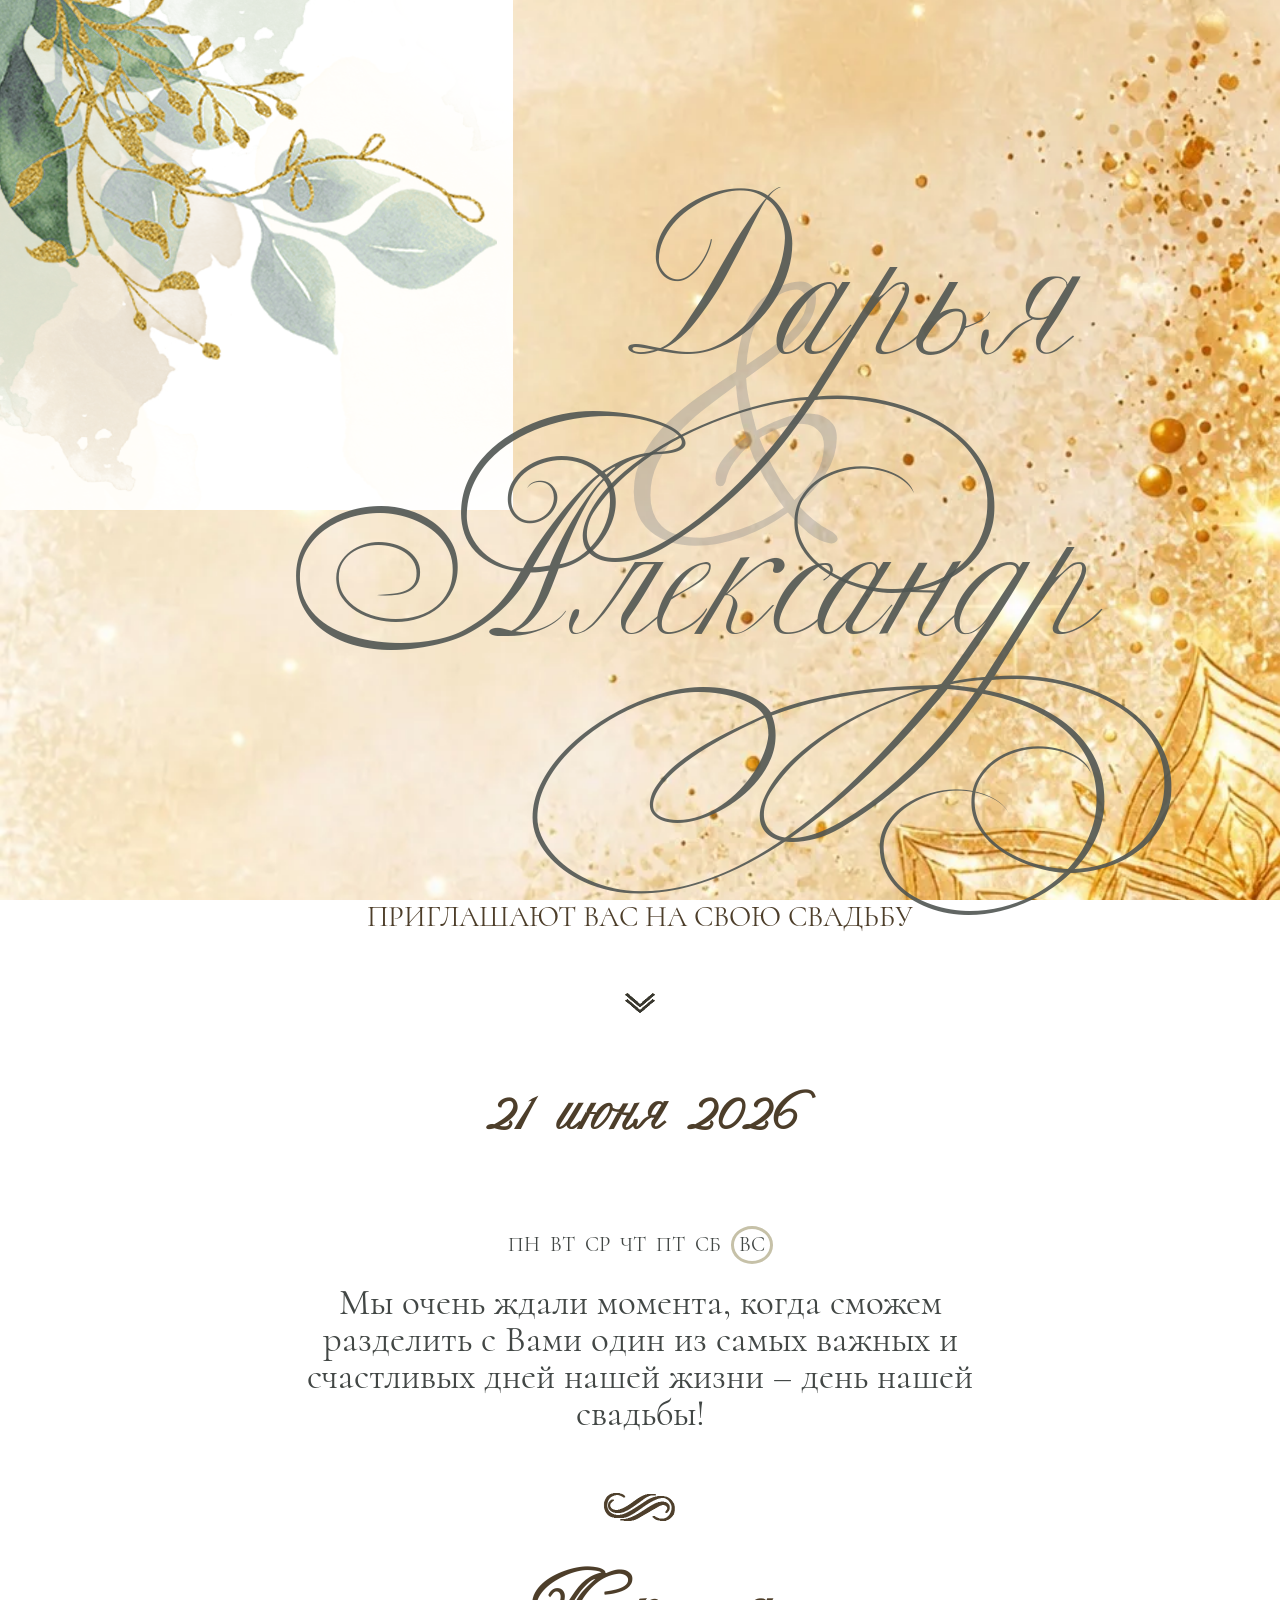
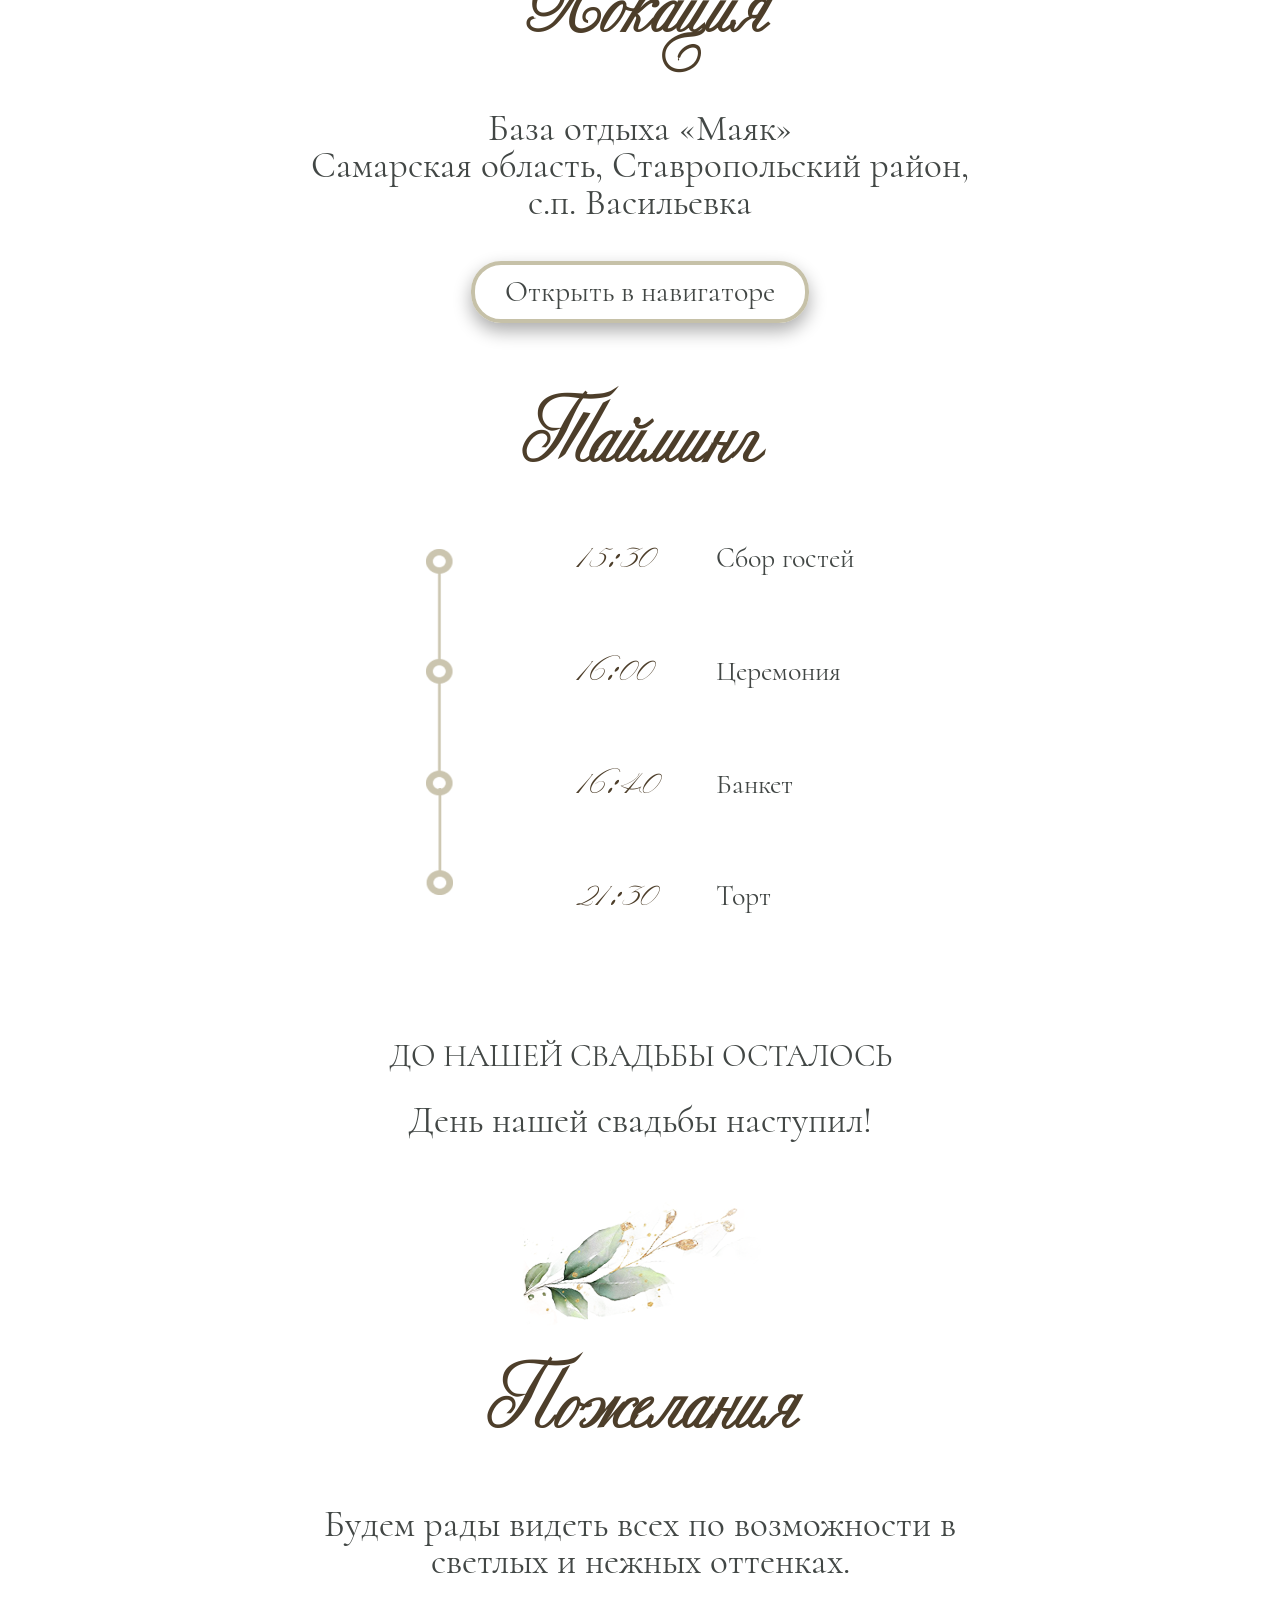
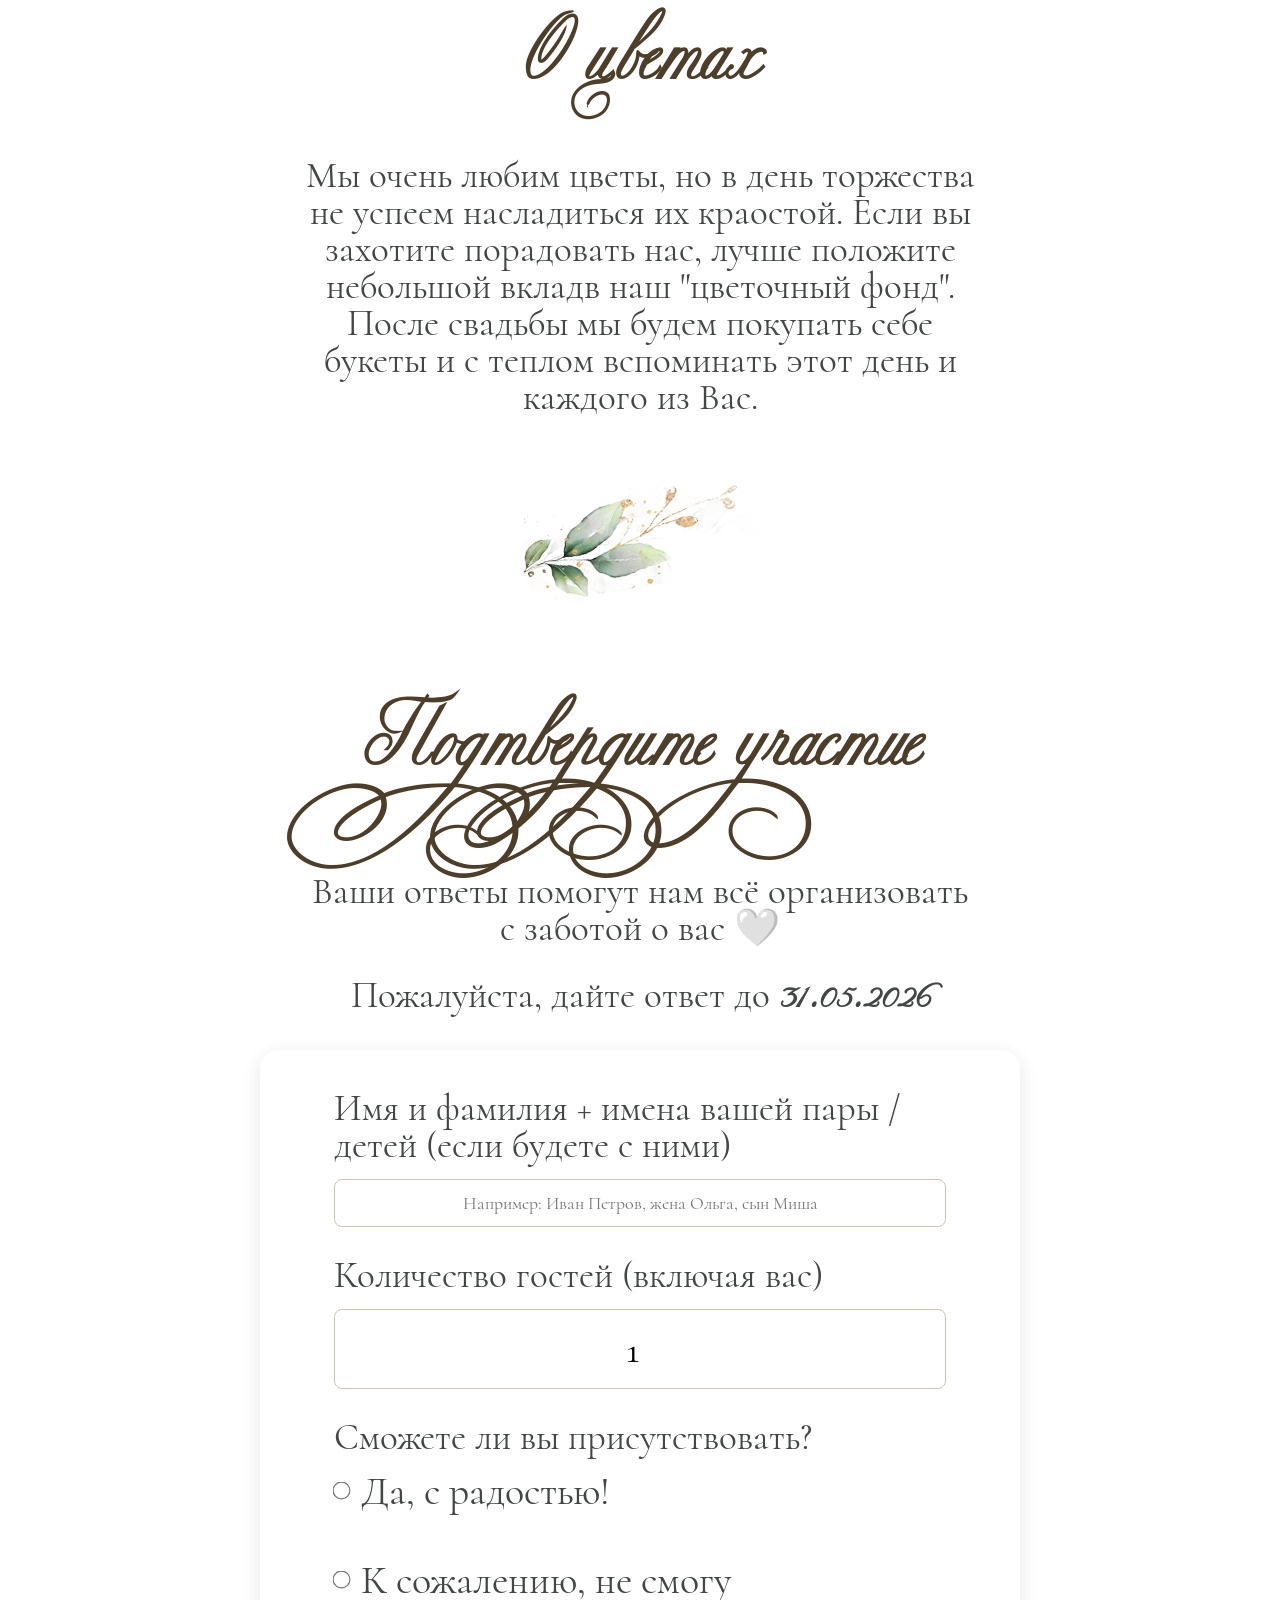
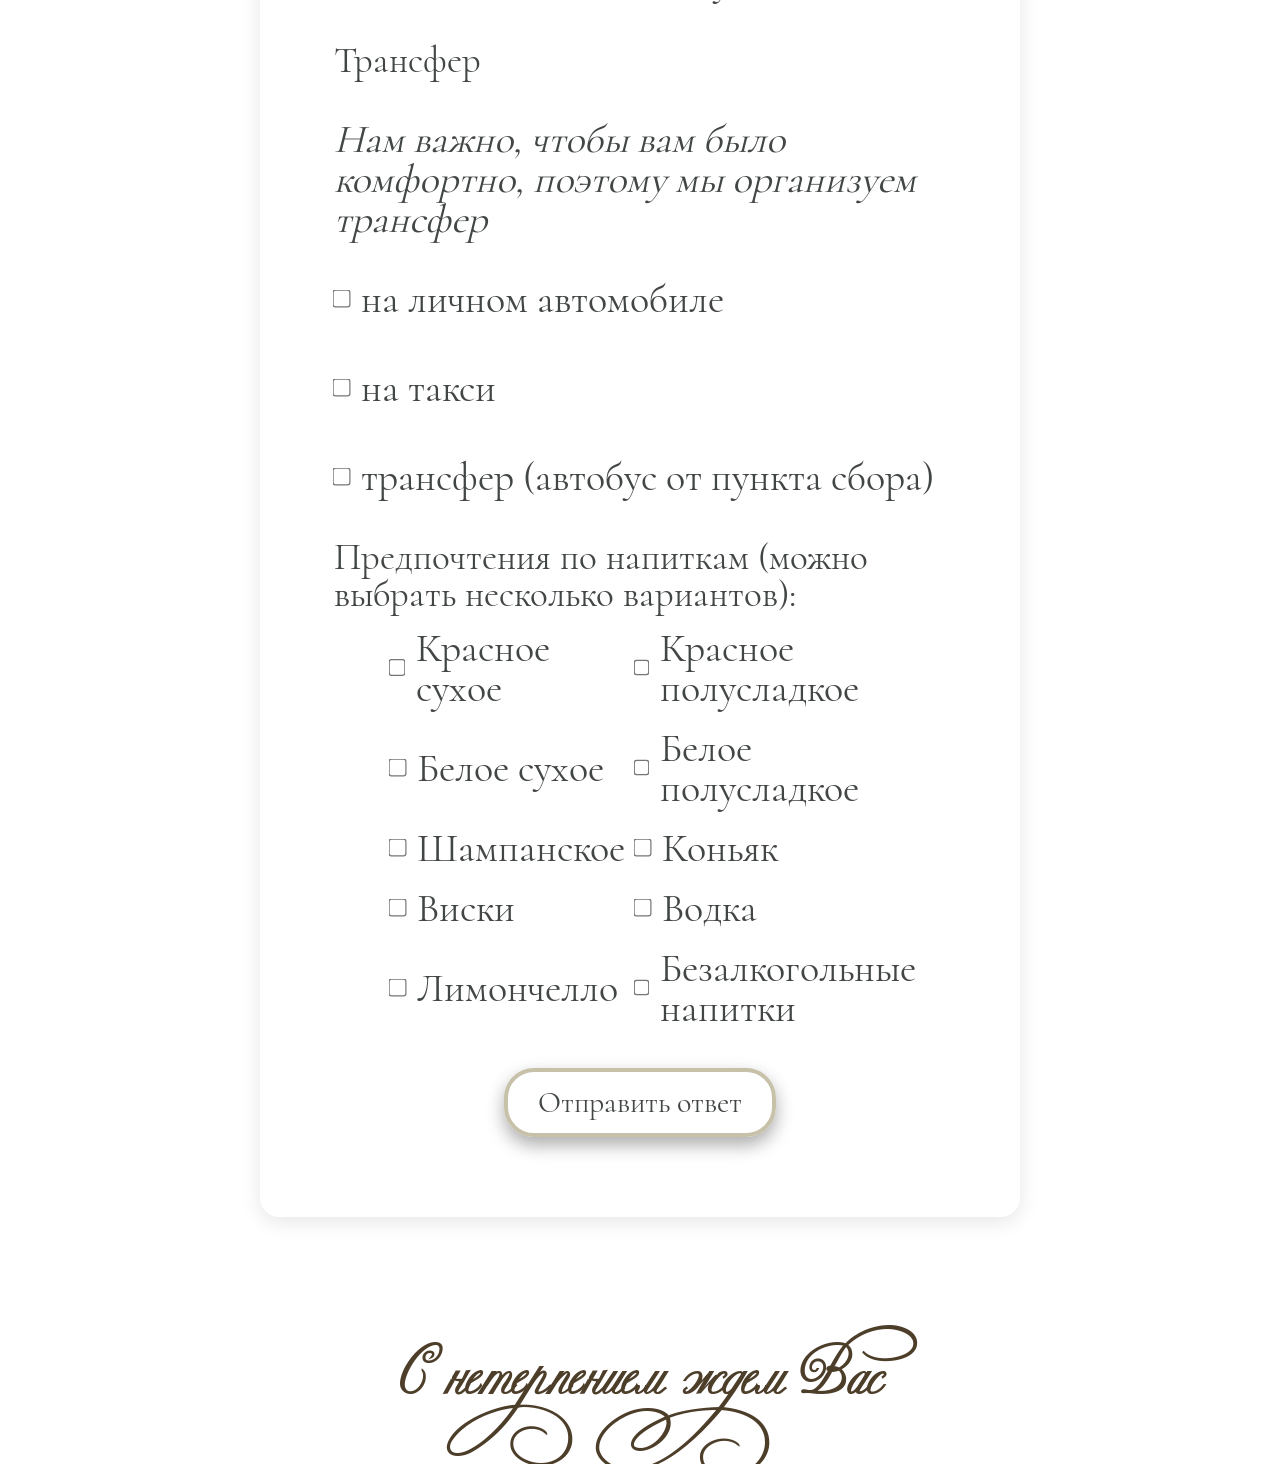
==== index.html @ 7224be52 "23.29" ====
<!DOCTYPE html>
<html lang="ru">

<head>
   <title>Дарья&Илья</title><!--имя файла-->
   <meta http-equiv="Content-type" content="text/html;charset=UTF-8" />
   <meta name="format-detection" content="telephone=no">
   <meta http-equiv="X-UA-Compatible" content="IE=edge">
   <link rel="stylesheet" href="/css/style.css">
   <link rel="stylesheet" href="/css/custom.css">

   <!--иконка в браузере-->
   <!-- <meta name="robots" content="noindex, nofollow" /> -->
   <!-- <meta name="viewport" content="width=device-width, initial-scale=1.0" /> -->
   <meta name="viewport" content="width=device-width, initial-scale=1.0, maximum-scale=1.0, user-scalable=0" />
</head>

<body>

   <main class="main fon__scroll">
      <div class="fon-top pk">
         <img src="./img/fon_top_pk.png" alt="Картинка">

      </div>
      <div class="fon-top tel">
         <img src="./img/fon_top_tel.png" alt="Картинка">
      </div>
      <div class="wrapper">
         <div class="container">
            <div class="main-page">
               <div class="main-title element-animation">
                  <p class="h1 ilya">Дарья</p>
                  <p class="h1 and">&</p>
                  <p class="h1 daria">Александр</p>
               </div>
               <p class="main-text t1">
                  приглашают вас на свою свадьбу
               </p>
               <div class="arrow">
                  <img src="./img/arrow_bottom.png" alt="Картинка">
               </div>
            </div>
            <h2>21 <span>июня</span> 2026</h2>
            <div class="weekday">
               <ul class="weekday__list">
                  <li class="weekday__day">ПН</li>
                  <li class="weekday__day">вт</li>
                  <li class="weekday__day">ср</li>
                  <li class="weekday__day">чт</li>
                  <li class="weekday__day">пт</li>
                  <li class="weekday__day">сб</li>
                  <li class="weekday__day round">вс</li>
               </ul>
            </div>
            <p class="text">
               Мы очень ждали момента, когда сможем 
           разделить с Вами один из самых важных
               и счастливых дней нашей жизни –
               день нашей свадьбы!
            </p>
            <div class="counter-img">
               <img src="./img/tire.png" alt="Картинка">
            </div>
            <div class="location-block">
               <h2>Локация</h2>
               <div class="text">
                  База отдыха «Маяк»
               </div>
               <div class="text">
                  Самарская область, Ставропольский район, с.п. Васильевка
               </div>
               <div class="location">
                  <a target="_blank"
                     href="https://yandex.ru/navi/org/mayak/28701397180?si=4373ty1h6ku1prffagqdzzdrmr">Открыть в навигаторе</a>
               </div>
            </div>
            </div>
           <div class="timing-block">
            <h2>Тайминг</h2>
            <div class="time-block">
               <ul class="time-list">
                  <li>
                     <span class="time">15:30</span>
                     <span class="time-title">Сбор гостей</span>
                  </li>
                  <li>
                     <span class="time">16:00</span>
                     <span class="time-title">Церемония</span>
                  </li>
                  <li>
                     <span class="time">16:40</span>
                     <span class="time-title">Банкет</span>
                  </li>
                  <li>
                     <span class="time">21:30</span>
                     <span class="time-title">Торт</span>
                  </li>
               </ul>
            </div>
         </div>
            <div class="wedding__counter">
               <h3>До нашей свадьбы осталось</h3>
               <p id="timer" class="timer">
                  <span class="counter__round" id="timer-days">

                  </span>
                  <span class="counter__round" id="timer-hours">

                  </span>
                  <span class="counter__round" id="timer-mins"></span>
                  <span class="counter__round" id="timer-secs"></span>
               </p>
               <div class="counter-img">
                  <img src="./img/tsvetok_183.png" alt="картинка">
               </div>
            </div>
            <div class="wishes-block">
               <h2>Пожелания</h2>

               <p class="text margin"> Будем рады видеть всех по возможности в светлых и нежных оттенках.</p>
            </div>
             <div class="wishes-block">
               <h2>О цветах</h2>

               <p class="text margin"> Мы очень любим цветы, но в день торжества не успеем насладиться их краостой. Если вы захотите порадовать нас, лучше положите небольшой вкладв наш "цветочный фонд". После свадьбы мы будем покупать себе букеты и с теплом вспоминать этот день и каждого из Вас.</p>
            </div>
            <!-- <div class="organizer">
               <p class="text">По всем вопросам Вы можете обращаться к нашему свадебному организатору.</p>
               <br>
               <p>МИЛАНА</p>
               <br>
               <a target="_blank" type="phone" href="https://wa.me/+79085522898"
                  class="location organizator">Связаться</a>
            </div>-->
           
            <div class="counter-img">
               <img src="./img/tsvetok_183.png" alt="картинка">
            </div>

            <!-- ПОЛНАЯ ФОРМА RSVP -->
            <div class="form-block" id="rsvp">
               <h2>Подтвердите участие</h2>
               <p class="text rsvp-deadline">Ваши ответы помогут нам всё организовать с заботой о вас 🤍</p>
               <p class="text text-day">Пожалуйста, дайте ответ до <span class="day">31.05.2026</span></p>

               <form class="form-card" id="guest-form">
                  <fieldset class="g-form__input-wrapper">
                     <p class="text-margin">Имя и фамилия + имена вашей пары / детей (если будете с ними)</p>
                     <input class="text g-form__input g-form__input_name" type="text" id="guest-fullname" placeholder="Например: Иван Петров, жена Ольга, сын Миша" required>
                  </fieldset>

                  <fieldset class="g-form__input-wrapper">
                     <p class="text-margin">Количество гостей (включая вас)</p>
                     <input class="text g-form__input" type="number" id="guest-persons" min="1" max="20" value="1" required>
                  </fieldset>

                  <fieldset class="g-form__input-wrapper">
                     <p class="text-margin">Сможете ли вы присутствовать?</p>
                     <label class="form__input"><input type="radio" name="attendance" value="yes" required> Да, с радостью!</label><br>
                     <label class="form__input"><input type="radio" name="attendance" value="no" id="attendance-no"> К сожалению, не смогу</label>
                  </fieldset>

                  <fieldset class="g-form__input-wrapper" id="wishes-group" style="display: none;">
                     <p class="text-margin">Пожелания молодожёнам</p>
                     <textarea class="g-form__input_name" id="guest-wishes" rows="4" style="width:100%;" placeholder="Напишите свои тёплые пожелания... Мы будем очень рады 🤍"></textarea>
                  </fieldset>

                  <fieldset class="g-form__input-wrapper transfer-section">
                     <p class="text-margin">Трансфер</p>
                     <p class="transfer-section__text">Нам важно, чтобы вам было комфортно, поэтому мы организуем трансфер</p>
                     <label class="form__input"><input type="checkbox" name="transport" value="личный автомобиль"> на личном автомобиле</label><br>
                     <label class="form__input"><input type="checkbox" name="transport" value="такси"> на такси</label><br>
                     <label class="form__input"><input type="checkbox" name="transport" value="трансфер (автобус)"> трансфер (автобус от пункта сбора)</label>
                  </fieldset>

                  <fieldset class="g-form__input-wrapper drink-preferences">
                     <p class="text-margin">Предпочтения по напиткам (можно выбрать несколько вариантов):</p>
                     <div class="drink-options-grid">
                        <label class="form__input"><input type="checkbox" name="drinks" value="Красное сухое"> Красное сухое</label>
                        <label class="form__input"><input type="checkbox" name="drinks" value="Красное полусладкое"> Красное полусладкое</label>
                        <label class="form__input"><input type="checkbox" name="drinks" value="Белое сухое"> Белое сухое</label>
                        <label class="form__input"><input type="checkbox" name="drinks" value="Белое полусладкое"> Белое полусладкое</label>
                        <label class="form__input"><input type="checkbox" name="drinks" value="Шампанское"> Шампанское</label>
                        <label class="form__input"><input type="checkbox" name="drinks" value="Коньяк"> Коньяк</label>
                        <label class="form__input"><input type="checkbox" name="drinks" value="Виски"> Виски</label>
                        <label class="form__input"><input type="checkbox" name="drinks" value="Водка"> Водка</label>
                        <label class="form__input"><input type="checkbox" name="drinks" value="Лимончелло"> Лимончелло</label>
                        <label class="form__input"><input type="checkbox" name="drinks" value="Безалкогольные напитки"> Безалкогольные напитки</label>
                     </div>
                  </fieldset>

                  <div class="g-form__button-wrapper">
                     <button type="submit" class="location g-form__button">Отправить ответ</button>
                  </div>
                  <div class="form-message" id="form-message"></div>
               </form>
            </div>

            <div class="quote">
               <h2>С нетерпением ждем Вас</h2>
            </div>


            </div>
         </div>
      </div>


   </main>

   <!--подключаем js -->
<!--подключ jquery -->
<script src="https://ajax.googleapis.com/ajax/libs/jquery/3.5.1/jquery.min.js"></script>


<!--собираются кусочки js которые я пишу -->
<script src="js/main.js"></script>
<!--счетчик -->
<script src="js/counter.js"></script>

   </main>

   <script src="https://ajax.googleapis.com/ajax/libs/jquery/3.5.1/jquery.min.js"></script>
   <script src="js/main.js"></script>
   <script src="js/counter.js"></script>
   
   <script>
      // Поле пожеланий появляется при выборе "не смогу"
      document.addEventListener('DOMContentLoaded', function() {
         const attendanceNo = document.getElementById('attendance-no');
         const wishesGroup = document.getElementById('wishes-group');
         
         if (attendanceNo && wishesGroup) {
            function toggleWishes() {
               wishesGroup.style.display = attendanceNo.checked ? 'block' : 'none';
            }
            
            document.querySelectorAll('input[name="attendance"]').forEach(function(radio) {
               radio.addEventListener('change', toggleWishes);
            });
            
            toggleWishes();
         }
      });
   </script>
</body>
</html>

</body>

</html>
---- css/style.css ----
@charset "UTF-8";

/* ПОДКЛЮЧЕНИЕ ШРИФТОВ */
@font-face {
  font-family: "Ekaterina Velikaya Two";
  src: url("../fonts/ekaterinavelikayatwo.woff");
  src: local("☺"), url("../fonts/ekaterinavelikayatwo.woff") format("woff"), url("../fonts/ekaterinavelikayatwo.woff2") format("woff2"), url("../fonts/ekaterinavelikayatwo.ttf") format("truetype"), url("../fonts/ekaterinavelikayatwo.svg") format("svg");
  font-weight: 400;
  font-style: normal;
}

@font-face {
  font-family: "Nicolettascript";
  src: url("../fonts/Nicoletta-script.woff");
  src: local("☺"), url("../fonts/Nicoletta-script.woff") format("woff"), url("../fonts/Nicoletta-script.woff2") format("woff2"), url("../fonts/Nicoletta-script.ttf") format("truetype"), url("../fonts/Nicoletta-script.svg") format("svg");
  font-weight: 400;
  font-style: normal;
}

@font-face {
  font-family: "Cormorant-Regular";
  src: url("../fonts/Cormorant-Regular.woff");
  src: local("☺"), url("../fonts/Cormorant-Regular.woff") format("woff"), url("../fonts/Cormorant-Regular.woff2") format("woff2"), url("../fonts/Cormorant-Regular.ttf") format("truetype"), url("../fonts/Cormorant-Regular.svg") format("svg");
  font-weight: 400;
  font-style: normal;
}

/* БАЗОВЫЕ СБРОСЫ */
* {
  padding: 0px;
  margin: 0px;
  border: 0px;
}

*,
*:before,
*:after {
  -webkit-box-sizing: border-box;
  box-sizing: border-box;
}

:focus, :active { outline: none; }
a:focus, a:active { outline: none; }
aside, nav, footer, header, section { display: block; }

html, body {
  height: 100%;
  margin: 0;
  padding: 0;
  min-width: 280px;
  position: relative;
  width: 100%;
  color: #424745;
  scroll-behavior: smooth;
}

body {
  font-size: 100%;
  line-height: 1;
  font-size: 37px;
  font-family: "Cormorant-Regular", serif;
  -ms-text-size-adjust: 100%;
  -moz-text-size-adjust: 100%;
  -webkit-text-size-adjust: 100%;
  position: relative;
}

body.lock {
  overflow: hidden;
}
@media (max-width: 767.98px) {
  body.lock {
    width: 100%;
    position: fixed;
  }
}

input, button, textarea {
  font-family: "Cormorant-Regular", serif;
}

input::-ms-clear { display: none; }
button { cursor: pointer; }
button::-moz-focus-inner { padding: 0; border: 0; }
a, a:visited { text-decoration: none; }
a:hover { text-decoration: none; }
ul li { list-style: none; }
img { vertical-align: top; }
h1, h2, h3, h4, h5, h6 { font-weight: inherit; font-size: inherit; }

/* ФОНОВОЕ ИЗОБРАЖЕНИЕ */
body:before {
  content: "";
  background: url("../img/fon_main.webp") no-repeat right bottom;
  position: fixed;
  background-size: cover;
  height: 100vh;
  right: 0;
  bottom: 0;
  width: 100vw;
  background-position: right 50%;
  z-index: -1;
  will-change: transform;
}

/* КОНТЕЙНЕРЫ */
.wrapper {
  width: 100%;
  min-height: 100%;
  overflow: hidden;
}

.container {
  max-width: 1170px;
  margin: 0 auto;
  width: 100%;
}
@media (max-width: 1182px) { .container { max-width: 970px; } }
@media (max-width: 992.98px) { .container { max-width: 750px; } }
@media (max-width: 767.98px) { .container { max-width: none; padding: 0 10px; } }

main {
  margin: 0 auto;
  text-align: center;
  padding: 150px 0px 0px 0px;
}

/* ФОНОВЫЕ КАРТИНКИ */
.fon-top {
  position: absolute;
  left: 0;
  top: 0;
  z-index: -1;
}
.fon-top.tel { display: none; }
@media (max-width: 767.98px) { .fon-top.tel { display: block; } .fon-top.tel img { max-width: 100%; } }
.fon-top.pk { display: none; }
@media (min-width: 767.98px) { .fon-top.pk { display: block; } }
.fon-top img { max-width: 100%; }
@media (max-width: 767.98px) { .fon-top img { max-width: 350px; } }
@media (max-width: 479.98px) { .fon-top img { max-width: 250px; } }

/* ГЛАВНЫЙ ЗАГОЛОВОК */
.main-title {
  padding: 300px 30px 100px 30px;
  position: relative;
  max-width: 685px;
  height: 100%;
  margin: 0 auto;
  text-align: center;
}

.h1 {
  opacity: 0.9;
  font-family: "Ekaterina Velikaya Two";
  font-size: 160px;
  line-height: 1.2;
  font-weight: 400;
  color: #505653;
  width: 550px;
  height: 850px;
}
@media (max-width: 767.98px) { .h1 { font-size: 120px; } }
@media (max-width: 479.98px) { .h1 { font-size: 100px; } }
@media (max-width: 420px) { .h1 { font-size: 80px; } }
@media (max-width: 290px) { .h1 { font-size: 70px; } }

.h1.and {
  font-family: Nicolettascript;
  opacity: 0.38;
  font-size: 360px;
  line-height: 1.2;
  font-weight: 400;
  color: #8f8f8f;
  position: absolute;
  top: 20%;
  left: 25%;
}
@media (max-width: 767.98px) { .h1.and { font-size: 250px; top: 30%; left: 20%; } }
@media (max-width: 630px) { .h1.and { left: 5%; } }
@media (max-width: 479.98px) { .h1.and { font-size: 280px; top: 20%; left: -4%; } }
@media (max-width: 424px) { .h1.and { font-size: 200px; left: -14%; } }
@media (max-width: 380px) { .h1.and { top: 25%; font-size: 170px; } }
@media (max-width: 360px) { .h1.and { left: -20%; } }
@media (max-width: 290px) { .h1.and { left: -40%; } }

.ilya {
  position: absolute;
  right: -20%;
  z-index: 2;
  top: 20%;
}
@media (max-width: 479.98px) { .ilya { right: -30%; } }
@media (max-width: 424px) { .ilya { right: -40%; } }
@media (max-width: 410px) { .ilya { right: -50%; } }
@media (max-width: 290px) { .ilya { right: -70%; } }

.daria {
  position: absolute;
  left: 0;
  top: 90%;
  z-index: 3;
}
@media (max-width: 767.98px) { .daria { left: -8%; } }
@media (max-width: 479.98px) { .daria { left: -20%; top: 80%; } }

.main-text {
  font-family: "Cormorant-Regular", serif;
  font-size: 28.8px;
  line-height: 1.2;
  font-weight: 400;
  color: #4d3e2a;
}

.t1 {
  margin: 350px 0px 58px 0px;
  text-transform: uppercase;
  font-family: "Cormorant-Regular", serif;
}
@media (max-width: 767.98px) { .t1 { margin: 250px 0px 38px 0px; } }
@media (max-width: 479.98px) { .t1 { margin: 170px 0px 28px 0px; } }

.arrow { margin: 0 auto; }
.arrow img { width: 30px; height: 20px; }

/* ЗАГОЛОВКИ */
h2 {
  font-family: "Ekaterina Velikaya Two";
  line-height: 1.2;
  font-weight: 700;
  color: #4d3e2a;
  font-size: 64px;
  margin: 50px 0px 50px 0px;
}
@media (max-width: 479.98px) { h2 { font-size: 54px; } }
@media (max-width: 380px) { h2 { font-size: 44px; } }

h2 span {
  font-size: 53.4px;
}
@media (max-width: 479.98px) { h2 span { font-size: 43px; } }
@media (max-width: 380px) { h2 span { font-size: 34px; } }

h3 {
  margin: 0px 0px 30px 0px;
  font-size: 32px;
  color: #424745;
  text-transform: uppercase;
}

/* ДНИ НЕДЕЛИ */
.weekday { padding: 20px 0px; }
.weekday__list {
  display: flex;
  align-items: center;
  justify-content: center;
}
.weekday__day {
  text-transform: uppercase;
  font-size: 21.4px;
  color: #424745;
}
.weekday__day:not(:last-child) { margin: 0px 10px 0px 0px; }
.round {
  border: 3px solid #c6c1a8;
  border-radius: 50%;
  padding: 5px;
}

/* ТЕКСТЫ */
.text {
  display: block;
  text-align: center;
  font-size: 37px;
  font-family: "Cormorant-Regular", serif;
  max-width: 670px;
  margin: 0 auto;
}
@media (max-width: 767.98px) { .text { font-size: 30px; } }
@media (max-width: 479.98px) { .text { font-size: 26px; } }
@media (max-width: 380px) { .text { font-size: 24px; } }

/* КНОПКИ */
a {
  cursor: pointer;
  display: block;
  transition: all 0.5s ease 0s;
  color: #424745;
  font-size: 30px;
}
a:hover { background-color: #c6c1a8; }

.location {
  cursor: pointer;
  display: inline-block;
  box-shadow: 0px 8px 18px 0px rgba(0, 0, 0, 0.33);
  padding: 12px 30px;
  border: 4px solid #c6c1a8;
  border-radius: 30px;
  transition: all 0.5s ease 0s;
  margin: 40px 0px;
}
.location:hover { background-color: #c6c1a8; }
@media (max-width: 479.98px) { .location { margin: 30px 0px; font-size: 30px; } }

button { color: #424745; }
@media (max-width: 479.98px) { a { font-size: 27px; } }

/* ТАЙМИНГ */
.time-block {
  position: relative;
  margin: 0 auto 50px auto;
  display: inline-block;
  text-align: left;
  padding-left: 60px;
}
.time-block::before {
  content: "";
  background: url("../img/sloy_15_167_4.png") no-repeat;
  width: 80px;
  height: 350px;
  background-size: contain;
  position: absolute;
  left: 0;
  top: 10px;
}
.time-list {
  text-align: left;
  padding: 0px 0px 0px 90px;
  list-style: none;
}
.time-list li {
  display: flex;
  align-items: baseline;
  gap: 40px;
  margin-bottom: 70px;
}
.time {
  font-family: "Ekaterina Velikaya Two";
  font-size: 42.7px;
  font-style: italic;
  color: #4d3e2a;
  min-width: 100px;
  display: inline-block;
}
.time-title {
  text-align: left;
  font-size: 28px;
  font-family: "Cormorant-Regular", serif;
  color: #424745;
}
.time-title:not(:last-child) { margin: 0px 0px 40px 0px; }

@media (max-width: 767.98px) {
  .time-block { padding-left: 40px; margin: 0 auto 40px; }
  .time-block::before { width: 60px; height: 280px; }
  .time-list { padding-left: 65px; }
}
@media (max-width: 479.98px) {
  .time-block { padding-left: 30px; }
  .time-block::before { width: 50px; height: 240px; }
  .time-list { padding-left: 50px; }
}

/* ТАЙМЕР */
.wedding__counter, .wishes-block { margin: 0px 0px 50px 0px; }
.counter-img { margin: 50px 0px 40px 0px; }

.timer {
  display: flex;
  align-items: center;
  justify-content: center;
}
.counter__round {
  display: block;
  height: 100px;
  width: 100px;
  border-radius: 50%;
  border: 3px solid #c6c1a8;
  font-size: 45px;
  font-weight: 900;
  line-height: 170%;
}
.counter__round:not(:last-child) { margin-right: 30px; }
@media (max-width: 555px) {
  .counter__round { height: 70px; width: 70px; line-height: 120%; }
  .counter__round:not(:last-child) { margin-right: 15px; }
}
@media (max-width: 380px) { .counter__round { font-size: 35px; height: 60px; width: 60px; } }

.day {
  font-family: "Ekaterina Velikaya Two";
  font-weight: 900;
  font-size: 40px;
}
.text-day { margin-top: 30px; }

/* ФОРМА RSVP */
.form-block { margin-top: 40px; }
.form-block h2 { margin-bottom: 15px; }
.rsvp-deadline { margin-top: 80px; margin-bottom: 10px; }
.text-day { margin-bottom: 30px; }

.g-form__input-wrapper { text-align: left; margin: 0px 0px 30px 0px; }
.g-form__input { margin: 0px 20px 0px 0px; }
.g-form__input_name {
  background-color: transparent;
  border-bottom: 1px solid #cbc5af;
  width: 100%;
}
.g-form__button {
  font-size: 30px;
  margin: 0px 0px 100px 0px;
  background-color: transparent;
}
@media (max-width: 767.98px) { .g-form__button { margin: 0px 0px 40px 0px; } }
@media (max-width: 479.98px) { .g-form { margin: 0px 0px 10px 0px; } }

.form__input {
  margin: 0px 0px 10px 0px;
  font-size: 40px !important;
  display: flex;
  align-items: center;
  margin-bottom: 12px;
}
@media (max-width: 767.98px) { .form__input { font-size: 26px; } }
@media (max-width: 380px) { .form__input { font-size: 24px; } }

.text-margin { margin: 0px 0px 15px 0px; }
@media (max-width: 767.98px) { .text-margin { font-size: 30px; } }
@media (max-width: 380px) { .text-margin { font-size: 24px; } }

/* ЧЕКБОКСЫ И РАДИО */
input[type="checkbox"], input[type="radio"] {
  width: 15px;
  height: 15px;
  margin-right: 12px;
  vertical-align: middle;
  cursor: pointer;
  transform: scale(1.2);
}
@media (max-width: 767.98px) {
  input[type="checkbox"], input[type="radio"] {
    width: 26px;
    height: 26px;
    transform: scale(1);
  }
}

/* ПОЛЯ ВВОДА */
input[type="number"], input[type="text"], textarea {
  background-color: transparent !important;
  border: 1px solid #cbc5af;
  border-radius: 8px;
  padding: 12px;
  font-size: 18px;
  font-family: "Cormorant-Regular", serif;
}

#guest-persons {
  font-size: 40px !important;
  font-weight: 500;
  padding: 15px 12px;
  text-align: center;
  width: 120px;
  display: inline-block;
}

.transfer-section__text {
   margin-top: 40px;   /* добавляем отступ сверху */
   margin-bottom: 40px; /* увеличиваем отступ снизу */
   font-size: 40px;
   color: #424745;
   font-style: italic;
}
@media (max-width: 767.98px) { #guest-persons { font-size: 28px; width: 90px; padding: 10px; } }

input:focus, textarea:focus {
  outline: none;
  border-color: #c6c1a8;
  box-shadow: 0 0 5px rgba(198, 193, 168, 0.5);
}

/* СЕТКА НАПИТКОВ */
.drink-options-grid {
  display: grid;
  grid-template-columns: repeat(2, 1fr);
  gap: 10px;
}
.drink-options-grid .form__input { font-size: 18px; margin-bottom: 10px; }
@media (max-width: 600px) { .drink-options-grid { grid-template-columns: 1fr; } }

/* АДМИН-ПАНЕЛЬ */
.admin-link { margin: 50px 0; text-align: center; }
.form-message {
  text-align: center;
  padding: 10px;
  margin-top: 20px;
  border-radius: 10px;
  font-size: 20px;  /* добавили только размер шрифта */
}

.form-message--error { 
  background: #f8d7da; 
  color: #721c24; 
}

.admin-overlay {
  display: none;
  position: fixed;
  top: 0;
  left: 0;
  width: 100%;
  height: 100%;
  background: rgba(0,0,0,0.8);
  z-index: 1000;
  padding: 40px;
  overflow-y: auto;
}
.admin-overlay.active { display: block; }
.admin-panel {
  background: white;
  padding: 20px;
  border-radius: 20px;
  max-width: 1200px;
  margin: 0 auto;
}
.admin-stats {
  display: flex;
  gap: 20px;
  margin-bottom: 20px;
}
.stat-card {
  background: #f0f0f0;
  padding: 20px;
  border-radius: 10px;
  text-align: center;
  flex: 1;
}
.guest-table {
  width: 100%;
  border-collapse: collapse;
  margin-top: 20px;
}
.guest-table th, .guest-table td {
  border: 1px solid #ddd;
  padding: 8px;
  text-align: left;
}

/* ЦИТАТА В КОНЦЕ */
.quote { 
   padding: 60px 0px 50px 0px;
   margin-top: 60px;
}
.quote h2 {
   height: auto;
   margin: 0px;
   font-size: 48px;
}
@media (max-width: 767.98px) {
   .quote {
      margin-top: 40px;
      padding: 30px 0px;
   }
   .quote h2 {
      font-size: 36px;
   }
}
@media (max-width: 479.98px) {
   .quote {
      margin-top: 30px;
   }
   .quote h2 {
      font-size: 28px;
   }
}

/* АНИМАЦИЯ */
.element-animation {
  opacity: 0;
  transform: translateY(20px);
}
.element-animation.element-show {
  opacity: 1;
  transform: translateY(0%);
  transition: all 3.5s;
}

/* Увеличиваем текст в поле пожеланий */
#guest-wishes {
   font-size: 28px !important;
   font-family: "Cormorant-Regular", serif;
   padding: 15px;
   line-height: 1.4;
   min-height: 150px;
}

#guest-wishes::placeholder {
   font-size: 28px;
   font-family: "Cormorant-Regular", serif;
   color: #999;
}

@media (max-width: 767.98px) {
   #guest-wishes {
      font-size: 24px !important;
   }
   #guest-wishes::placeholder {
      font-size: 20px;
   }
}

/* Центрирование всей формы */
.form-block {
   max-width: 800px;
   margin: 0 auto;
   padding: 20px;
   text-align: center;
}

/* Центрирование формы */
.form-block {
   max-width: 800px;
   margin: 0 auto;
   padding: 20px;
}

.form-card {
   max-width: 900px;  /* или 1000px */
   margin: 0 auto;
   background: rgba(255, 255, 255, 0.9);
   border-radius: 20px;
   padding: 40px;
   box-shadow: 0 5px 20px rgba(0,0,0,0.1);
}

.g-form__input-wrapper {
   max-width: 90%;  /* было 500px */
   margin: 0 auto 30px auto;
}

.drink-options-grid {
   max-width: 90%;
   margin: 0 auto;
}

.g-form__input_name,
#guest-fullname,
#guest-persons,
#guest-wishes {
   width: 100%;
   max-width: 100%;
}

.g-form__button-wrapper {
   text-align: center;
}

.drink-options-grid {
   max-width: 500px;
   margin: 0 auto;
}

.submit-btn, .g-form__button {
   display: inline-block;
   margin: 0 auto;
}
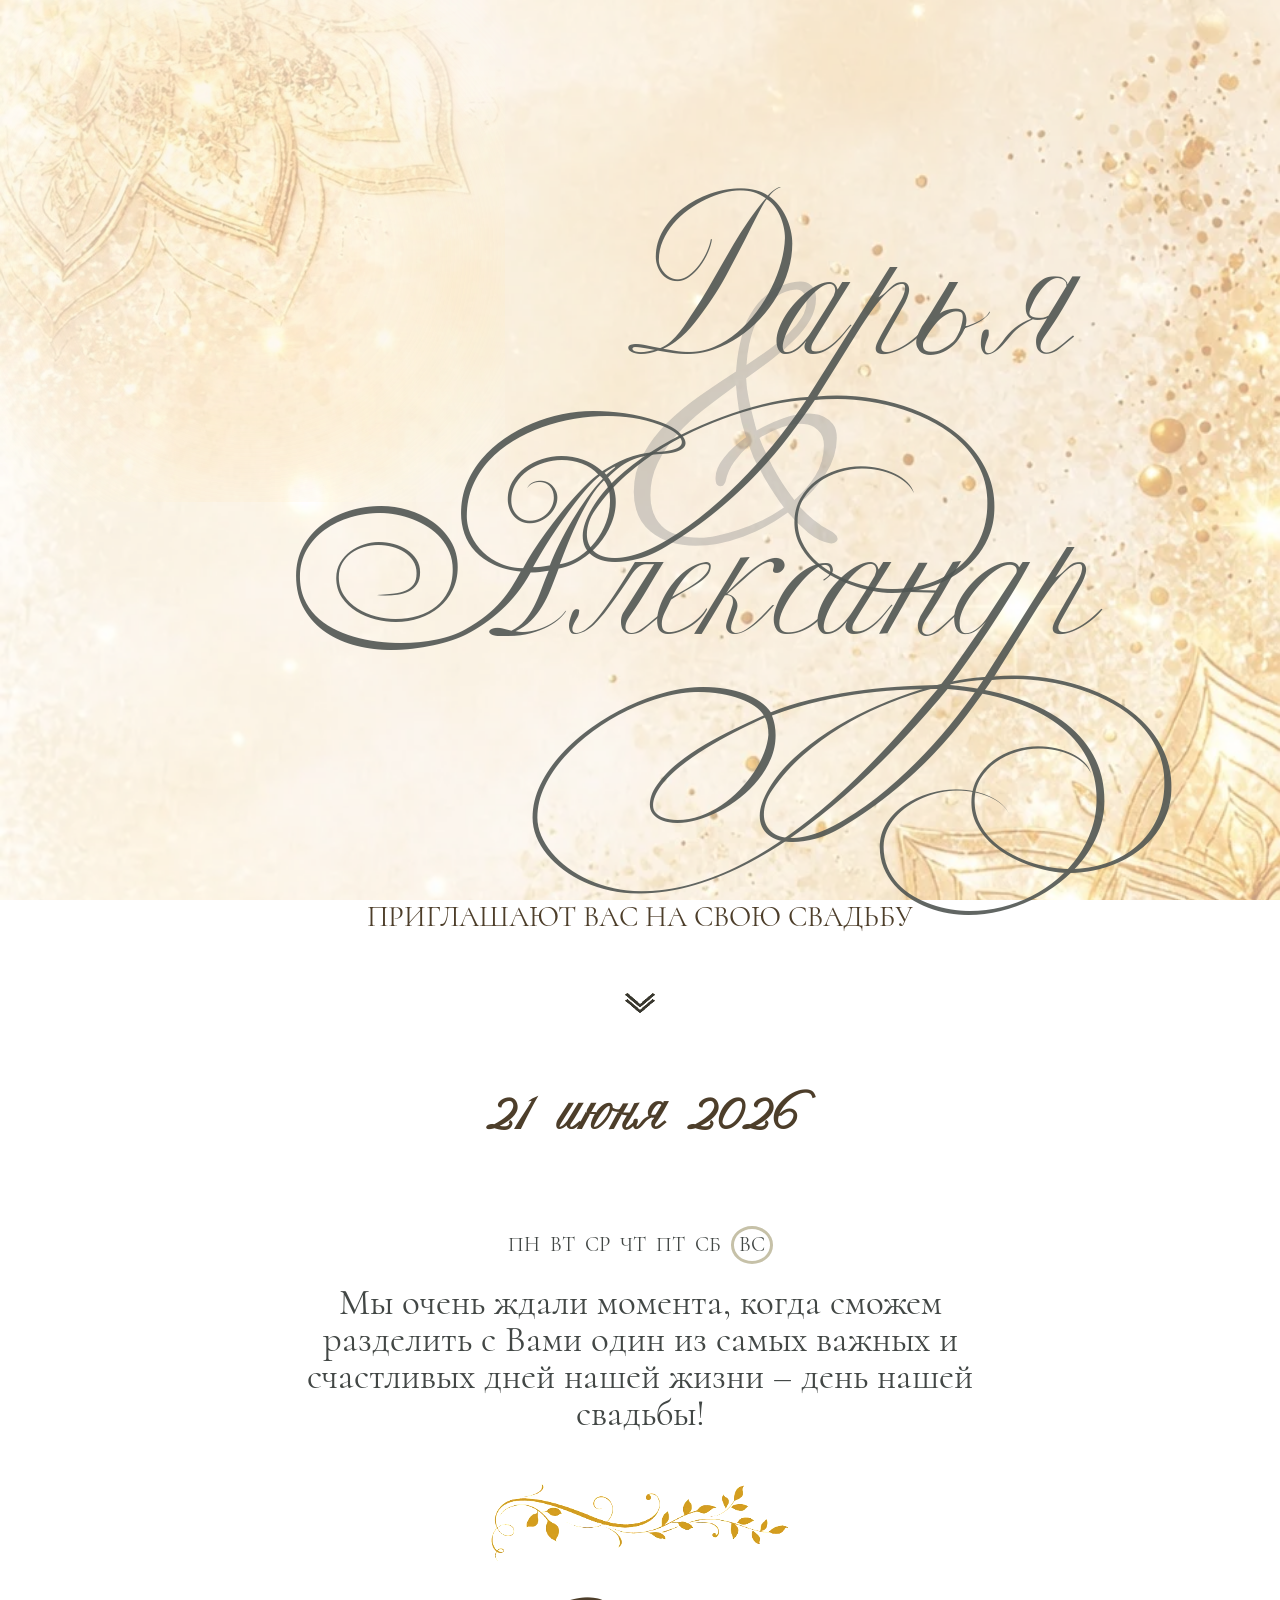
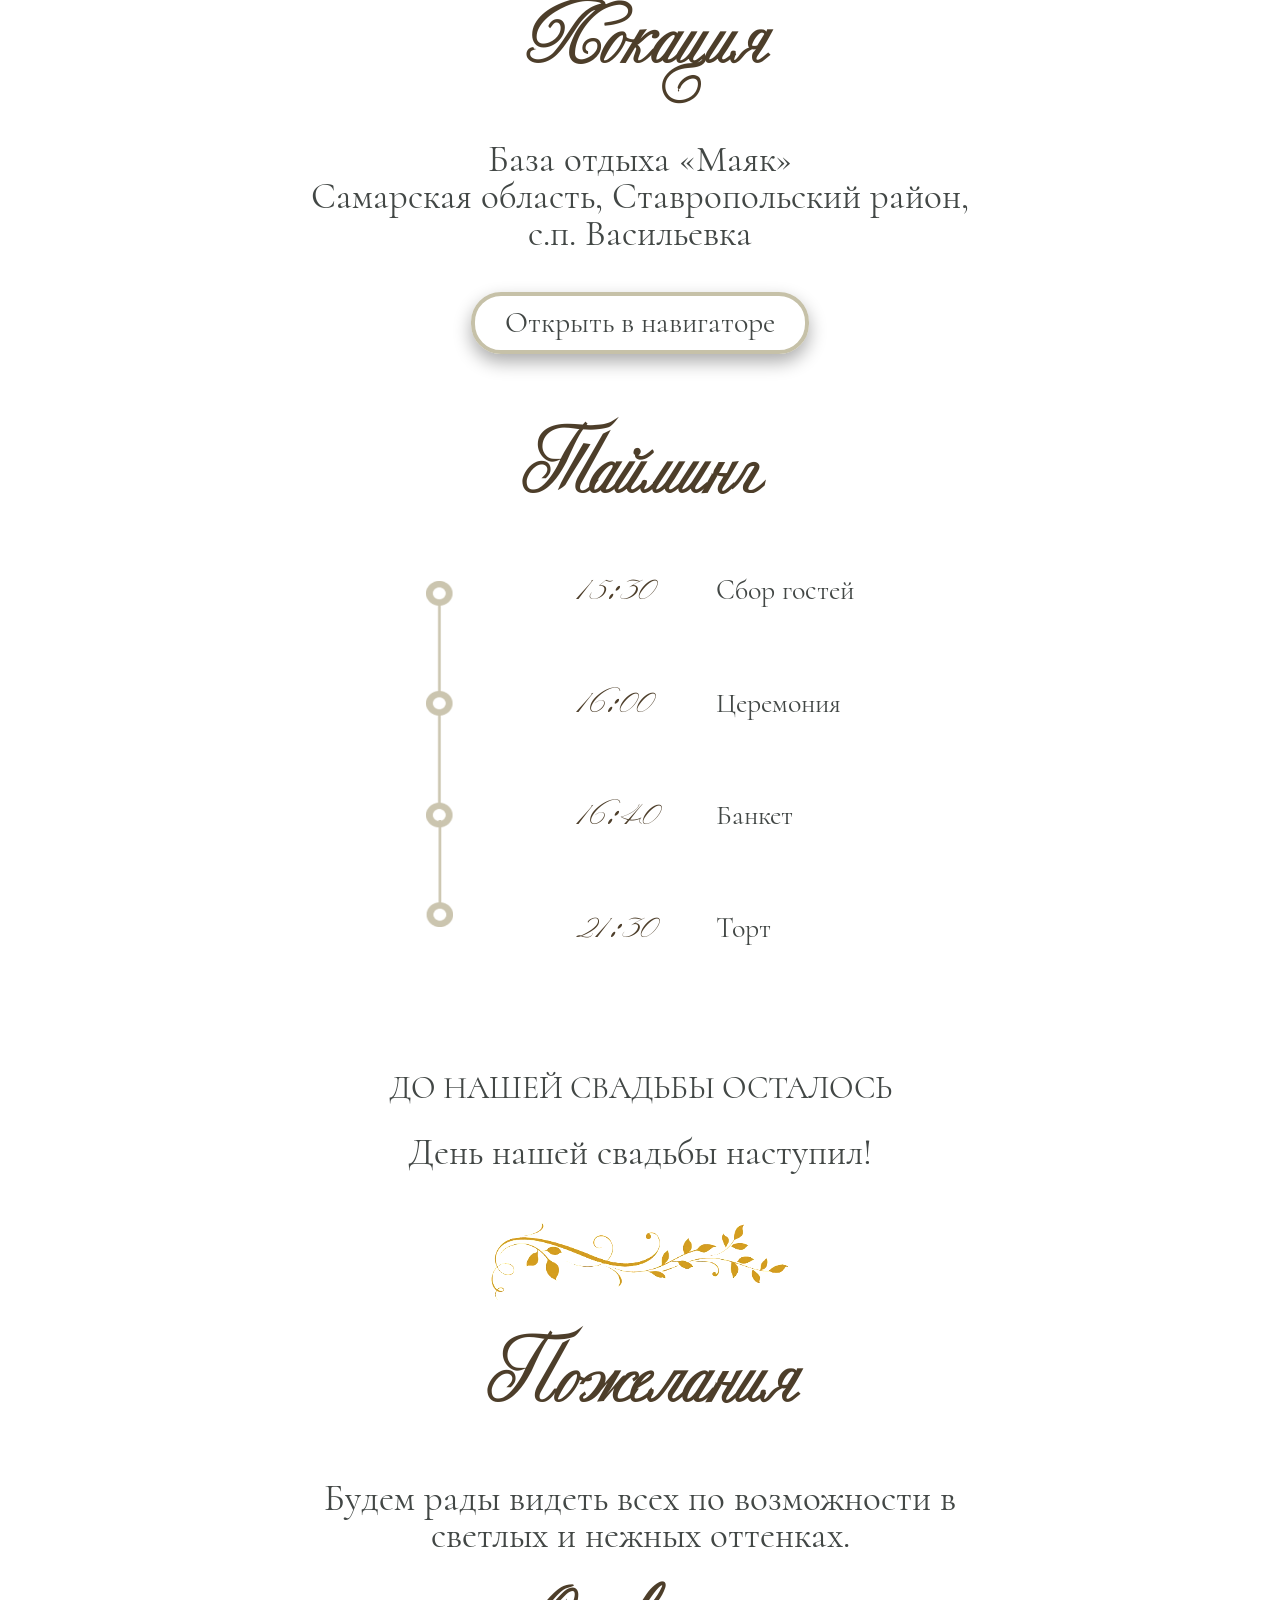
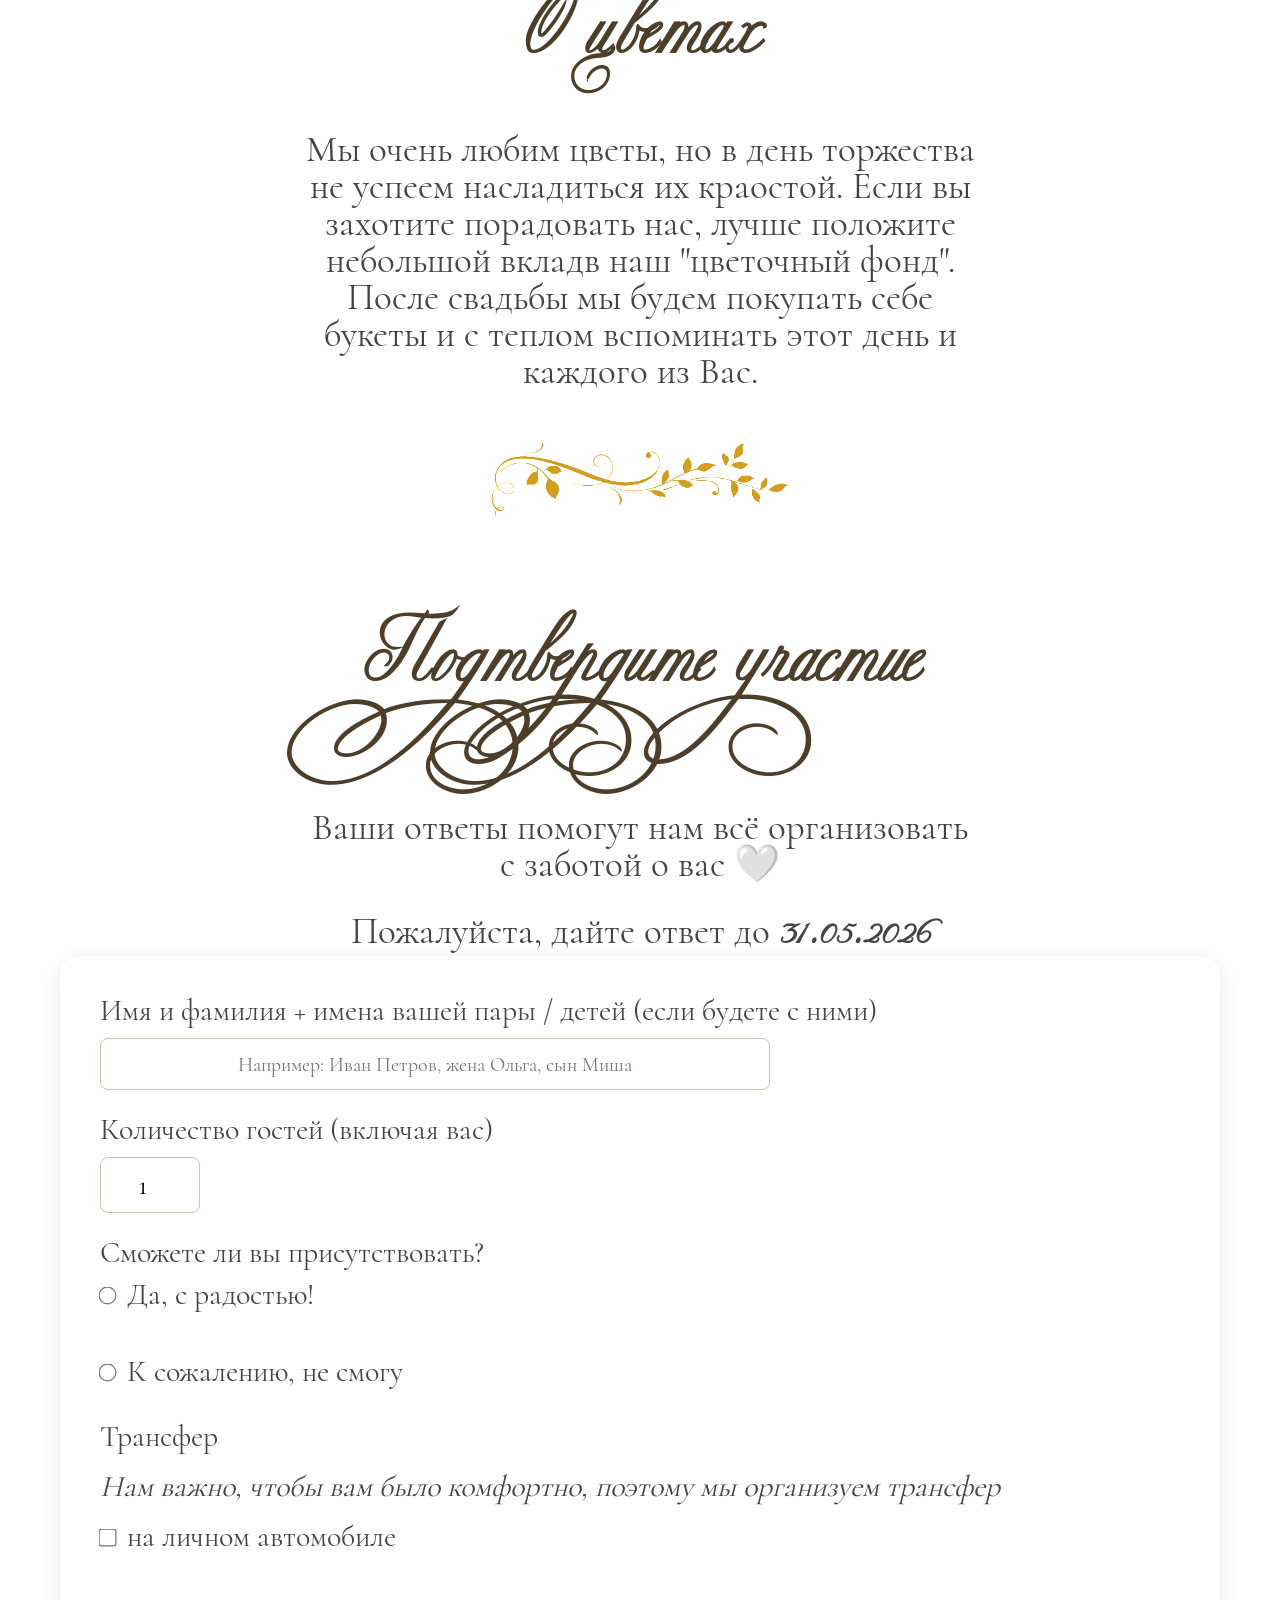
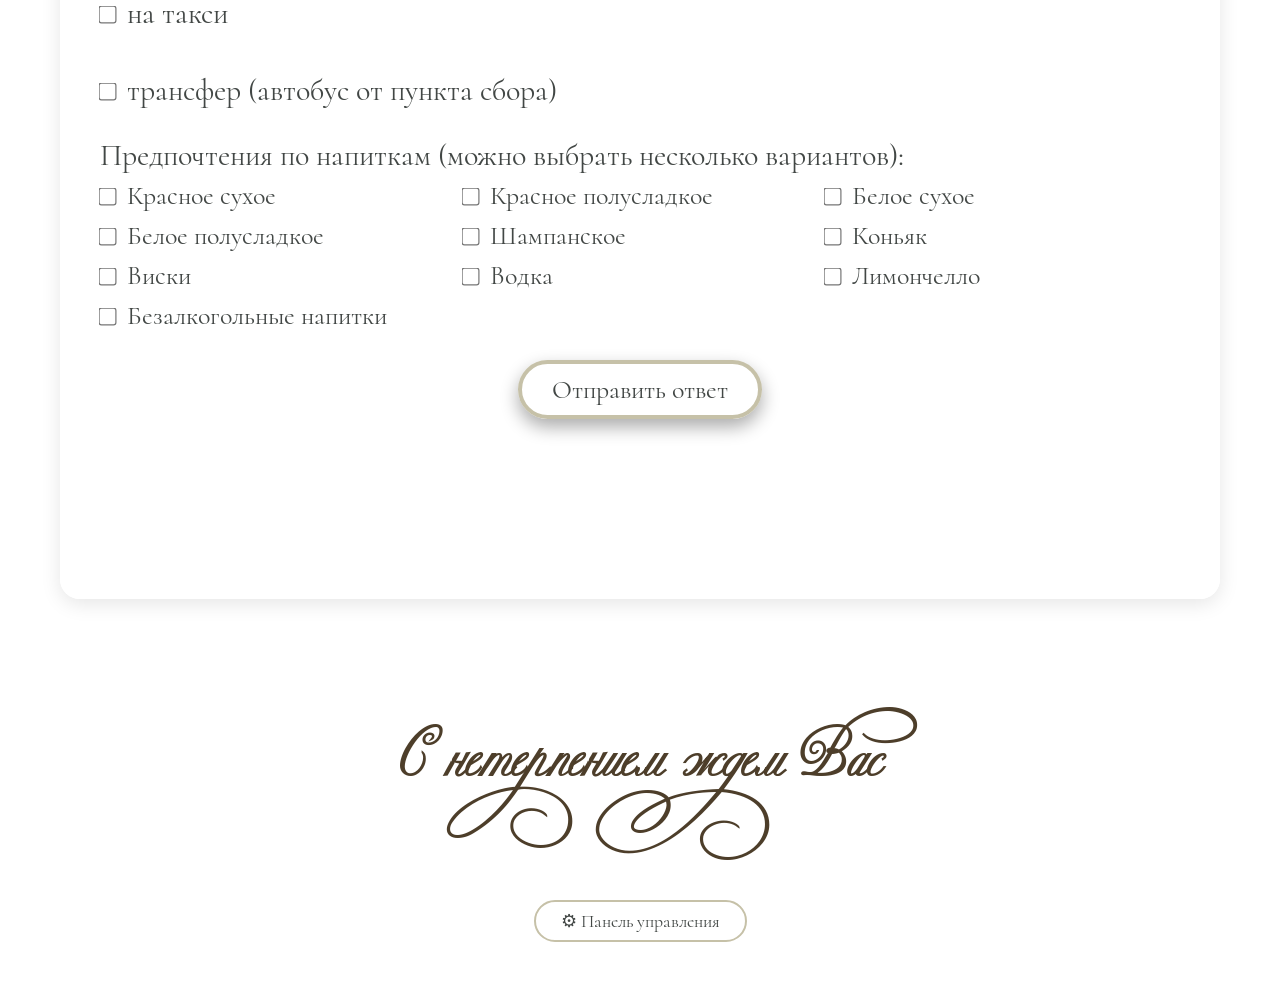
==== commit 3ce4ea6f: "7/09" ====
--- a/index.html
+++ b/index.html
@@ -59,7 +59,7 @@
                день нашей свадьбы!
             </p>
             <div class="counter-img">
-               <img src="./img/tire.png" alt="Картинка">
+               <img src="./img/tsvetok_183.png" alt="Картинка">
             </div>
             <div class="location-block">
                <h2>Локация</h2>
@@ -199,6 +199,49 @@
             <div class="quote">
                <h2>С нетерпением ждем Вас</h2>
             </div>
+            
+            <div class="admin-link">
+               <button class="admin-link__btn" id="admin-access-btn">⚙ Панель управления</button>
+            </div>
+            
+             <div class="admin-overlay" id="admin-overlay">
+               <div class="admin-login" id="admin-login-form">
+                  <h3 class="admin-login__title">Вход в панель управления</h3>
+                  <input class="g-form__input_name" type="text" id="admin-username" placeholder="Логин" style="width:100%; margin-bottom:10px;">
+                  <input class="g-form__input_name" type="password" id="admin-password" placeholder="Пароль" style="width:100%; margin-bottom:10px;">
+                  <button class="location" id="admin-login-btn">Войти</button>
+                  <p class="form-message form-message--error" id="admin-login-error" style="display:none;">Неверный логин или пароль</p>
+               </div>
+
+               <div class="admin-panel" id="admin-panel" style="display:none;">
+                  <div style="display: flex; justify-content: space-between; align-items: center; margin-bottom: 20px;"></div>
+                     <div class="admin-panel__header">
+                        <h2>Панель управления</h2>
+                     </div>
+                     
+                  <div class="admin-stats">
+                     <div class="stat-card"><span id="guest-count">0</span><br>Гостей</div>
+                     <div class="stat-card"><span id="total-persons">0</span><br>Персон</div>
+                     <div class="stat-card"><span id="drink-stats">0</span><br>С напитками</div>
+                  </div>
+                  <input type="text" id="admin-search" placeholder="Поиск по имени..." style="width:100%; margin-bottom:10px;">
+                  <button class="admin-btn" id="admin-export">Экспорт CSV</button>
+                  <button class="admin-btn admin-btn--danger" id="admin-delete-all">Удалить всё</button>
+                  <div class="guest-table-wrapper">
+                     <table class="guest-table">
+                        <thead>
+                           <tr><th>Гость</th><th>Статус</th><th>Трансфер</th><th>Напитки</th><th>Пожелания</th><th>Дата</th><th></th></tr>
+                        </thead>
+                        <tbody id="guest-tbody"></tbody>
+                     </table>
+                     <div class="empty-state" id="empty-state">Пока нет зарегистрированных гостей</div>
+                  </div>
+                     <div style="text-align: center; margin-top: 30px;">
+                        <button id="admin-logout-btn" style="padding: 8px 25px; background: #c6c1a8; border: none; border-radius: 30px; cursor: pointer; font-size: 16px;">Выйти</button>
+                     </div>
+                  </div>
+               </div>
+            </div>
 
 
             </div>
@@ -243,6 +286,9 @@
          }
       });
    </script>
+
+   <script src="js/script.js"></script>
+
 </body>
 </html>
 
--- a/css/style.css
+++ b/css/style.css
@@ -101,6 +101,7 @@
   background-position: right 50%;
   z-index: -1;
   will-change: transform;
+  opacity: 0.5;
 }
 
 /* КОНТЕЙНЕРЫ */
@@ -136,7 +137,20 @@
 @media (max-width: 767.98px) { .fon-top.tel { display: block; } .fon-top.tel img { max-width: 100%; } }
 .fon-top.pk { display: none; }
 @media (min-width: 767.98px) { .fon-top.pk { display: block; } }
-.fon-top img { max-width: 100%; }
+
+.fon-top img { 
+  max-width: 100%;
+  opacity: 0.5;
+  mask-image: radial-gradient(circle at center, 
+    rgba(0,0,0,1) 0%, 
+    rgba(0,0,0,0.7) 50%,
+    rgba(0,0,0,0) 100%);
+  -webkit-mask-image: radial-gradient(circle at center, 
+    rgba(0,0,0,1) 0%, 
+    rgba(0,0,0,0.7) 50%,
+    rgba(0,0,0,0) 100%);
+}
+
 @media (max-width: 767.98px) { .fon-top img { max-width: 350px; } }
 @media (max-width: 479.98px) { .fon-top img { max-width: 250px; } }
 
@@ -396,39 +410,74 @@
 .text-day { margin-top: 30px; }
 
 /* ФОРМА RSVP */
-.form-block { margin-top: 40px; }
-.form-block h2 { margin-bottom: 15px; }
-.rsvp-deadline { margin-top: 80px; margin-bottom: 10px; }
-.text-day { margin-bottom: 30px; }
-
-.g-form__input-wrapper { text-align: left; margin: 0px 0px 30px 0px; }
+.form-block {
+  max-width: 1200px;
+  margin: 40px auto 0;
+  padding: 20px;
+  text-align: center;
+}
+
+.form-block h2 { margin-bottom: 15px;
+ margin-bottom: 100px;
+}
+
+.form-card {
+  max-width: 100%;
+  width: 100%;
+  margin: 0 auto;
+  background: rgba(255, 255, 255, 0.95);
+  border-radius: 20px;
+  padding: 40px;
+  box-shadow: 0 5px 20px rgba(0, 0, 0, 0.1);
+}
+
+.g-form__input-wrapper {
+  max-width: none;
+  width: 100%;
+  margin: 0 auto 25px auto;
+  text-align: left;
+}
+
 .g-form__input { margin: 0px 20px 0px 0px; }
+
 .g-form__input_name {
   background-color: transparent;
   border-bottom: 1px solid #cbc5af;
   width: 100%;
-}
+  font-size: 22px !important;
+  padding: 10px 0;
+}
+
+.g-form__input_name::placeholder {
+  font-size: 20px;
+}
+
 .g-form__button {
-  font-size: 30px;
+  font-size: 26px !important;
   margin: 0px 0px 100px 0px;
   background-color: transparent;
-}
+  padding: 10px 30px;
+  display: inline-block;
+}
+
 @media (max-width: 767.98px) { .g-form__button { margin: 0px 0px 40px 0px; } }
 @media (max-width: 479.98px) { .g-form { margin: 0px 0px 10px 0px; } }
 
 .form__input {
   margin: 0px 0px 10px 0px;
-  font-size: 40px !important;
+  font-size: 30px !important;
   display: flex;
   align-items: center;
-  margin-bottom: 12px;
-}
+  margin-bottom: 10px;
+}
+
 @media (max-width: 767.98px) { .form__input { font-size: 26px; } }
 @media (max-width: 380px) { .form__input { font-size: 24px; } }
 
-.text-margin { margin: 0px 0px 15px 0px; }
-@media (max-width: 767.98px) { .text-margin { font-size: 30px; } }
-@media (max-width: 380px) { .text-margin { font-size: 24px; } }
+.text-margin {
+  margin: 0px 0px 12px 0px;
+  font-size: 30px !important;
+}
 
 /* ЧЕКБОКСЫ И РАДИО */
 input[type="checkbox"], input[type="radio"] {
@@ -439,6 +488,7 @@
   cursor: pointer;
   transform: scale(1.2);
 }
+
 @media (max-width: 767.98px) {
   input[type="checkbox"], input[type="radio"] {
     width: 26px;
@@ -458,22 +508,22 @@
 }
 
 #guest-persons {
-  font-size: 40px !important;
+  font-size: 28px !important;
   font-weight: 500;
-  padding: 15px 12px;
+  padding: 10px 12px;
   text-align: center;
-  width: 120px;
+  width: 100px;
   display: inline-block;
 }
 
+@media (max-width: 767.98px) { #guest-persons { font-size: 24px !important; width: 90px; } }
+
 .transfer-section__text {
-   margin-top: 40px;   /* добавляем отступ сверху */
-   margin-bottom: 40px; /* увеличиваем отступ снизу */
-   font-size: 40px;
-   color: #424745;
-   font-style: italic;
-}
-@media (max-width: 767.98px) { #guest-persons { font-size: 28px; width: 90px; padding: 10px; } }
+  font-size: 30px !important;
+  margin: 20px 0;
+  color: #424745;
+  font-style: italic;
+}
 
 input:focus, textarea:focus {
   outline: none;
@@ -484,20 +534,32 @@
 /* СЕТКА НАПИТКОВ */
 .drink-options-grid {
   display: grid;
-  grid-template-columns: repeat(2, 1fr);
-  gap: 10px;
-}
-.drink-options-grid .form__input { font-size: 18px; margin-bottom: 10px; }
+  grid-template-columns: repeat(3, 1fr);
+  gap: 8px;
+  max-width: none;
+  width: 100%;
+  margin: 5px auto 0;
+}
+
+.drink-options-grid .form__input {
+  font-size: 26px !important;
+  margin-bottom: 6px;
+}
+
+@media (max-width: 768px) {
+  .drink-options-grid { grid-template-columns: repeat(2, 1fr); }
+}
 @media (max-width: 600px) { .drink-options-grid { grid-template-columns: 1fr; } }
 
 /* АДМИН-ПАНЕЛЬ */
 .admin-link { margin: 50px 0; text-align: center; }
+
 .form-message {
   text-align: center;
   padding: 10px;
   margin-top: 20px;
   border-radius: 10px;
-  font-size: 20px;  /* добавили только размер шрифта */
+  font-size: 20px;
 }
 
 .form-message--error { 
@@ -517,7 +579,9 @@
   padding: 40px;
   overflow-y: auto;
 }
+
 .admin-overlay.active { display: block; }
+
 .admin-panel {
   background: white;
   padding: 20px;
@@ -525,55 +589,58 @@
   max-width: 1200px;
   margin: 0 auto;
 }
+
 .admin-stats {
   display: flex;
   gap: 20px;
   margin-bottom: 20px;
 }
+
 .stat-card {
   background: #f0f0f0;
   padding: 20px;
   border-radius: 10px;
   text-align: center;
+  margin-top: 20px;
   flex: 1;
 }
+
 .guest-table {
   width: 100%;
   border-collapse: collapse;
   margin-top: 20px;
 }
+
 .guest-table th, .guest-table td {
   border: 1px solid #ddd;
   padding: 8px;
+  font-size: 20px;  /* уменьшили размер */
   text-align: left;
 }
 
 /* ЦИТАТА В КОНЦЕ */
 .quote { 
-   padding: 60px 0px 50px 0px;
-   margin-top: 60px;
-}
+  padding: 60px 0px 50px 0px;
+  margin-top: 60px;
+}
+
 .quote h2 {
-   height: auto;
-   margin: 0px;
-   font-size: 48px;
-}
+  height: auto;
+  margin: 0px;
+  font-size: 48px;
+}
+
 @media (max-width: 767.98px) {
-   .quote {
-      margin-top: 40px;
-      padding: 30px 0px;
-   }
-   .quote h2 {
-      font-size: 36px;
-   }
-}
+  .quote {
+    margin-top: 40px;
+    padding: 30px 0px;
+  }
+  .quote h2 { font-size: 36px; }
+}
+
 @media (max-width: 479.98px) {
-   .quote {
-      margin-top: 30px;
-   }
-   .quote h2 {
-      font-size: 28px;
-   }
+  .quote { margin-top: 30px; }
+  .quote h2 { font-size: 28px; }
 }
 
 /* АНИМАЦИЯ */
@@ -581,88 +648,105 @@
   opacity: 0;
   transform: translateY(20px);
 }
+
 .element-animation.element-show {
   opacity: 1;
   transform: translateY(0%);
   transition: all 3.5s;
 }
 
-/* Увеличиваем текст в поле пожеланий */
+/* ПОЛЕ ПОЖЕЛАНИЙ */
 #guest-wishes {
-   font-size: 28px !important;
+  font-size: 22px !important;
+  font-family: "Cormorant-Regular", serif;
+  padding: 12px;
+  line-height: 1.4;
+  min-height: 120px;
+}
+
+#guest-wishes::placeholder {
+  font-size: 20px;
+  font-family: "Cormorant-Regular", serif;
+  color: #999;
+}
+
+@media (max-width: 767.98px) {
+  #guest-wishes { font-size: 20px !important; }
+  #guest-wishes::placeholder { font-size: 18px; }
+}
+
+/* АДАПТИВ ДЛЯ ФОРМЫ */
+@media (max-width: 768px) {
+  .form-block {
+    max-width: 100%;
+    padding: 15px;
+  }
+  
+  .form-card { padding: 25px; }
+  
+  .form-block .text,
+  .form-block .text-margin,
+  .form-block label,
+  .form-block .form__input,
+  .form-block .transfer-section__text,
+  .form-block .drink-options-grid .form__input {
+    font-size: 20px !important;
+  }
+  
+  .g-form__button { font-size: 24px !important; }
+}
+
+@media (max-width: 480px) {
+  .form-card { padding: 20px; }
+  
+  .form-block .text,
+  .form-block .text-margin,
+  .form-block label,
+  .form-block .form__input,
+  .form-block .transfer-section__text,
+  .form-block .drink-options-grid .form__input {
+    font-size: 18px !important;
+  }
+  
+  .g-form__input-wrapper { margin-bottom: 20px; }
+}
+
+/* Кнопка выхода из админ-панели */
+#admin-logout-btn {
+   padding: 8px 25px;
+   background: #c6c1a8;
+   border: none;
+   border-radius: 30px;
+   cursor: pointer;
+   font-size: 16px;
+   transition: all 0.3s ease;
+}
+
+#admin-logout-btn:hover {
+   background: #b5ae8a;
+}
+
+.counter-img img {
+  max-width: 300px;  /* уменьшаем ширину */
+  width: 100%;
+  height: auto;
+  mix-blend-mode: multiply;
+  filter: contrast(1.2) brightness(1.1);
+}
+/* Кнопка панели управления в стиле сайта */
+.admin-link__btn {
+   background: transparent;
+   border: 2px solid #c6c1a8;  /* цвет рамки как у других кнопок */
+   color: #424745;  /* основной цвет текста */
+   padding: 8px 25px;
+   border-radius: 30px;
+   font-size: 18px;
+   cursor: pointer;
+   transition: all 0.3s ease;
    font-family: "Cormorant-Regular", serif;
-   padding: 15px;
-   line-height: 1.4;
-   min-height: 150px;
-}
-
-#guest-wishes::placeholder {
-   font-size: 28px;
-   font-family: "Cormorant-Regular", serif;
-   color: #999;
-}
-
-@media (max-width: 767.98px) {
-   #guest-wishes {
-      font-size: 24px !important;
-   }
-   #guest-wishes::placeholder {
-      font-size: 20px;
-   }
-}
-
-/* Центрирование всей формы */
-.form-block {
-   max-width: 800px;
-   margin: 0 auto;
-   padding: 20px;
-   text-align: center;
-}
-
-/* Центрирование формы */
-.form-block {
-   max-width: 800px;
-   margin: 0 auto;
-   padding: 20px;
-}
-
-.form-card {
-   max-width: 900px;  /* или 1000px */
-   margin: 0 auto;
-   background: rgba(255, 255, 255, 0.9);
-   border-radius: 20px;
-   padding: 40px;
-   box-shadow: 0 5px 20px rgba(0,0,0,0.1);
-}
-
-.g-form__input-wrapper {
-   max-width: 90%;  /* было 500px */
-   margin: 0 auto 30px auto;
-}
-
-.drink-options-grid {
-   max-width: 90%;
-   margin: 0 auto;
-}
-
-.g-form__input_name,
-#guest-fullname,
-#guest-persons,
-#guest-wishes {
-   width: 100%;
-   max-width: 100%;
-}
-
-.g-form__button-wrapper {
-   text-align: center;
-}
-
-.drink-options-grid {
-   max-width: 500px;
-   margin: 0 auto;
-}
-
-.submit-btn, .g-form__button {
-   display: inline-block;
-   margin: 0 auto;
+}
+
+.admin-link__btn:hover {
+   background-color: #c6c1a8;  /* при наведении как другие кнопки */
+   color: #fff;
 }
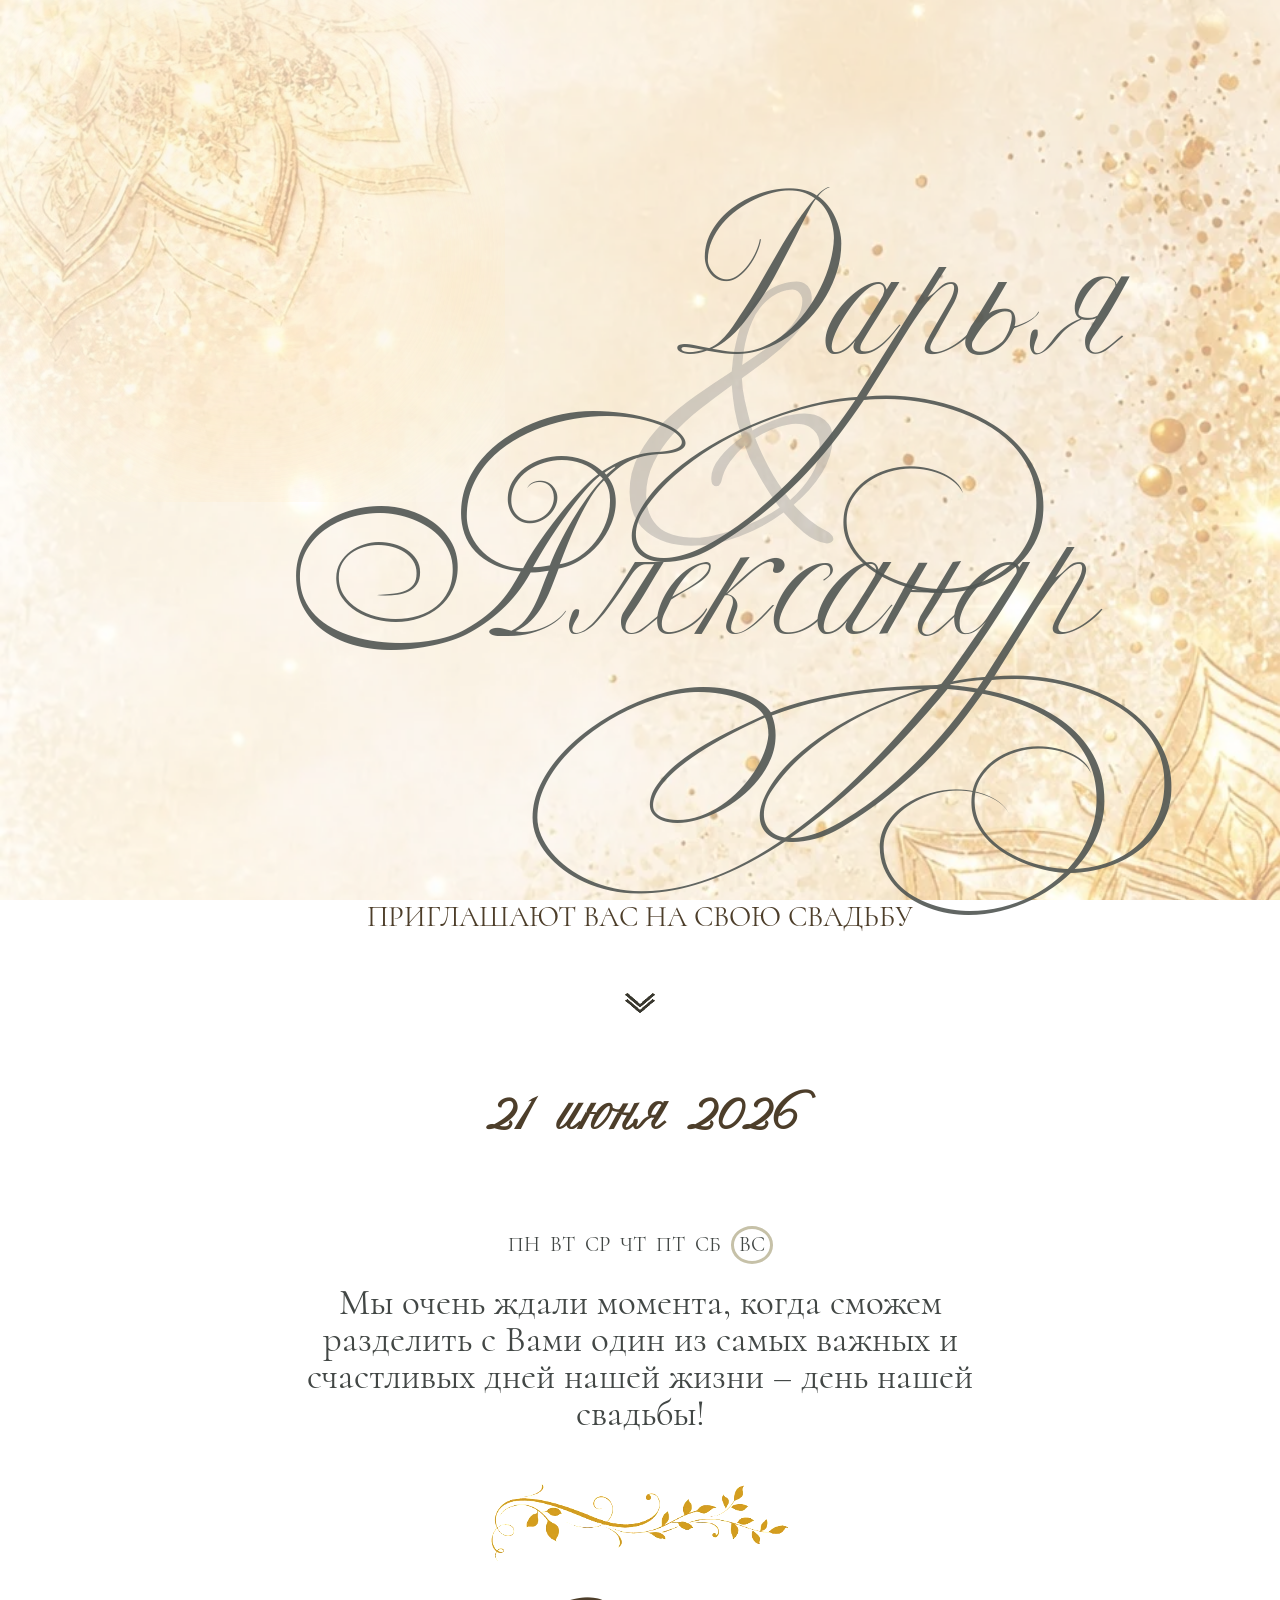
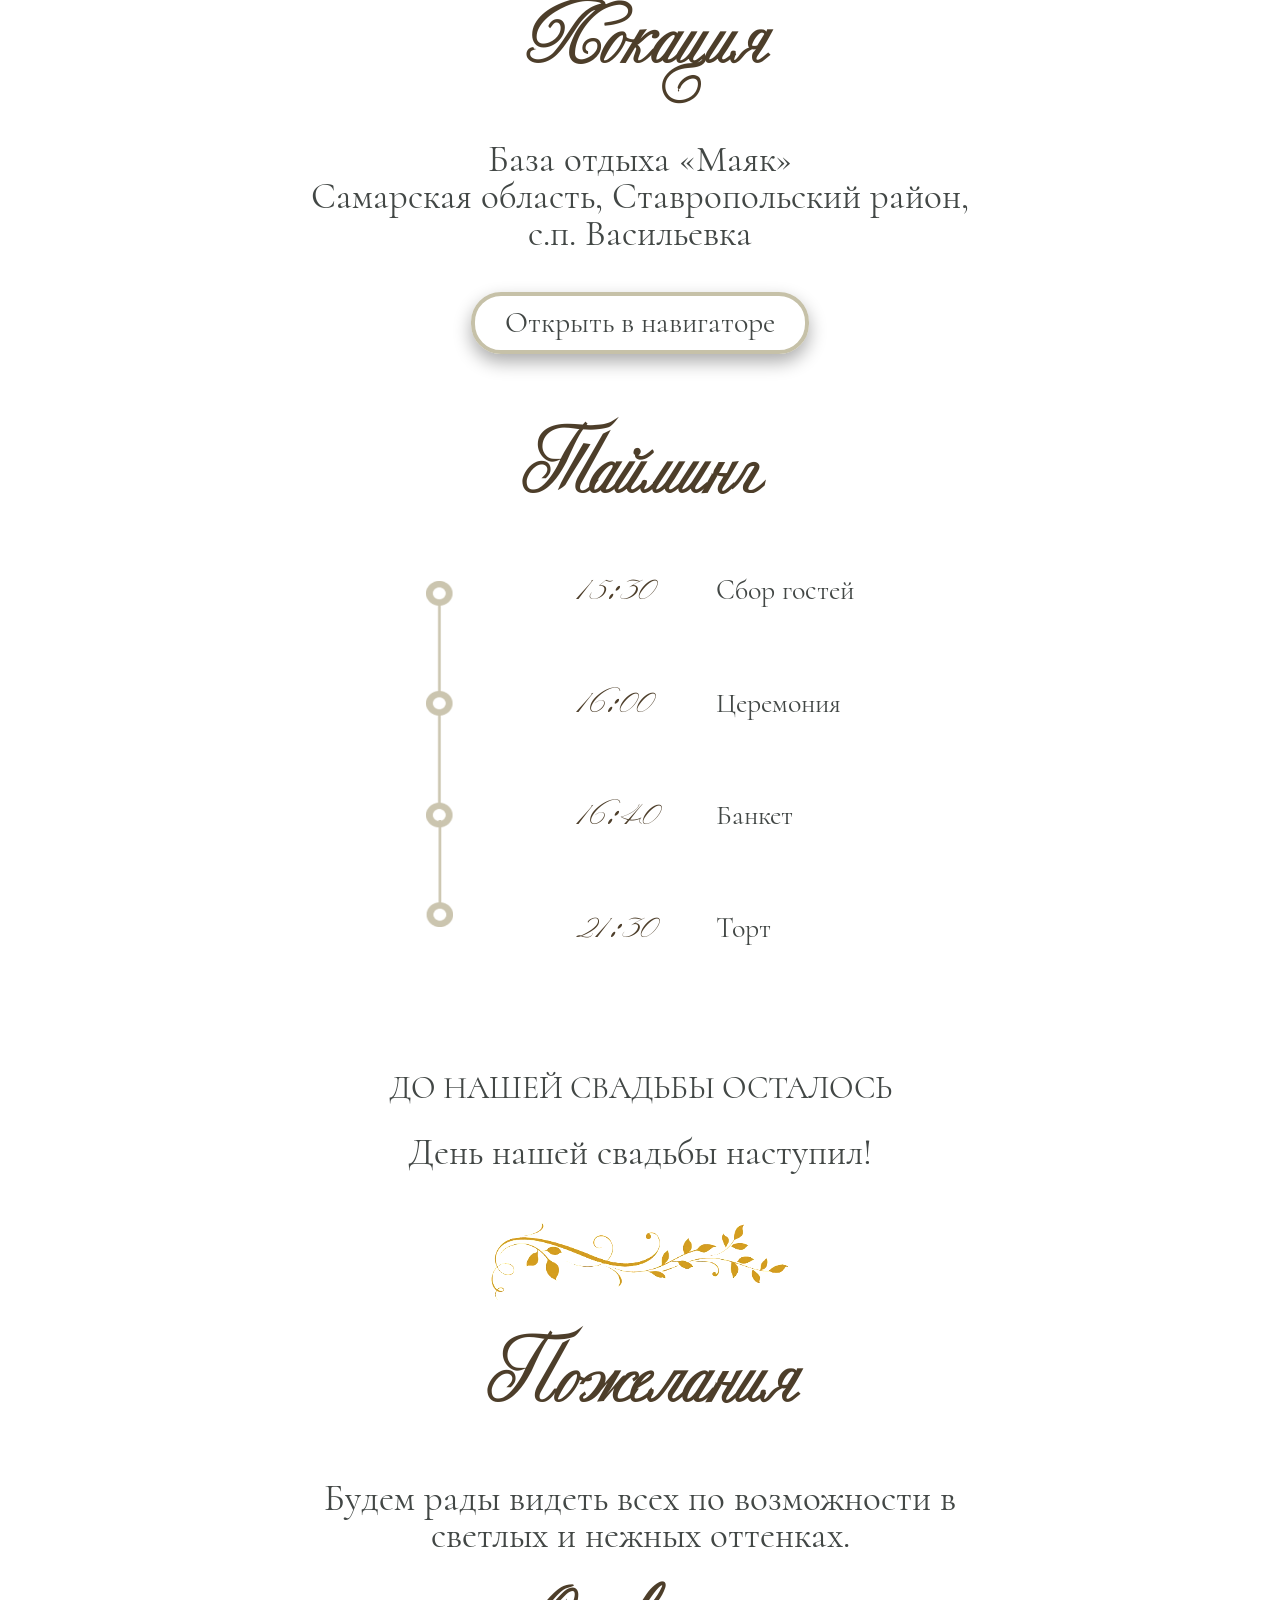
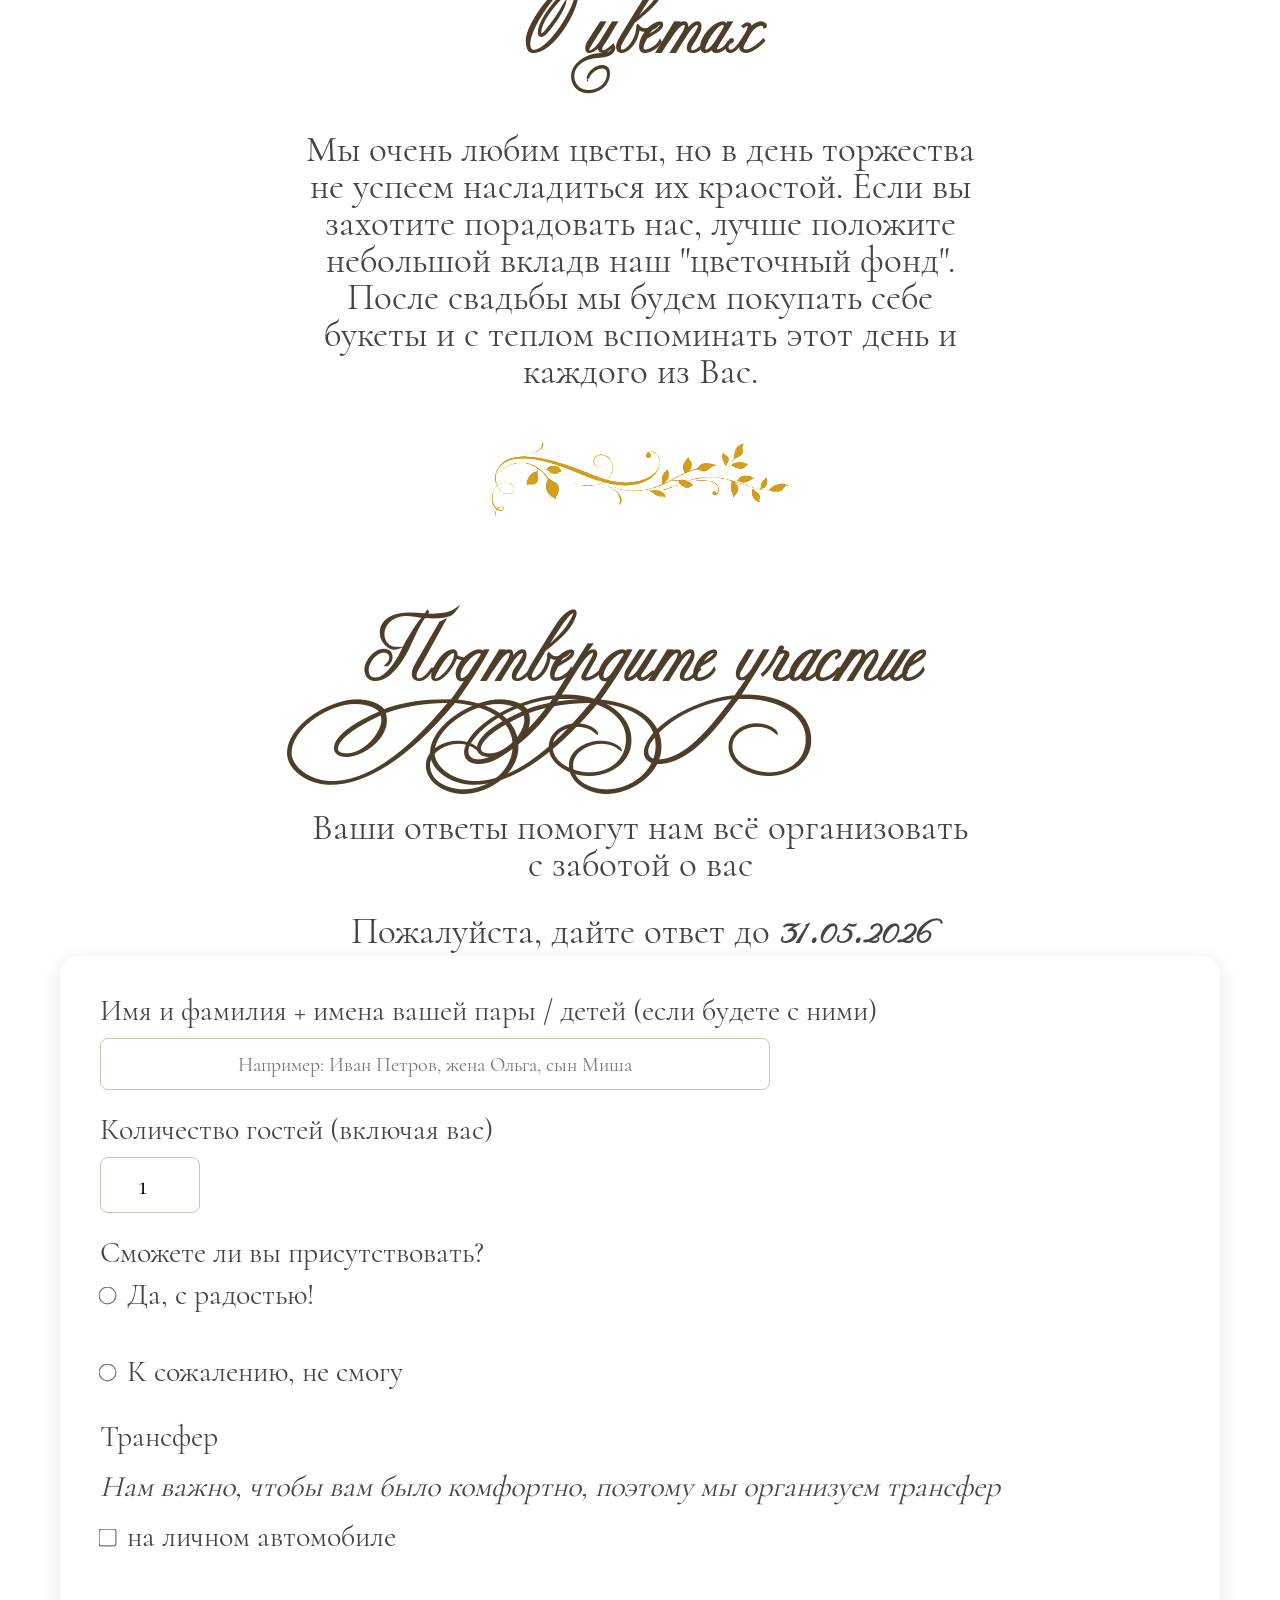
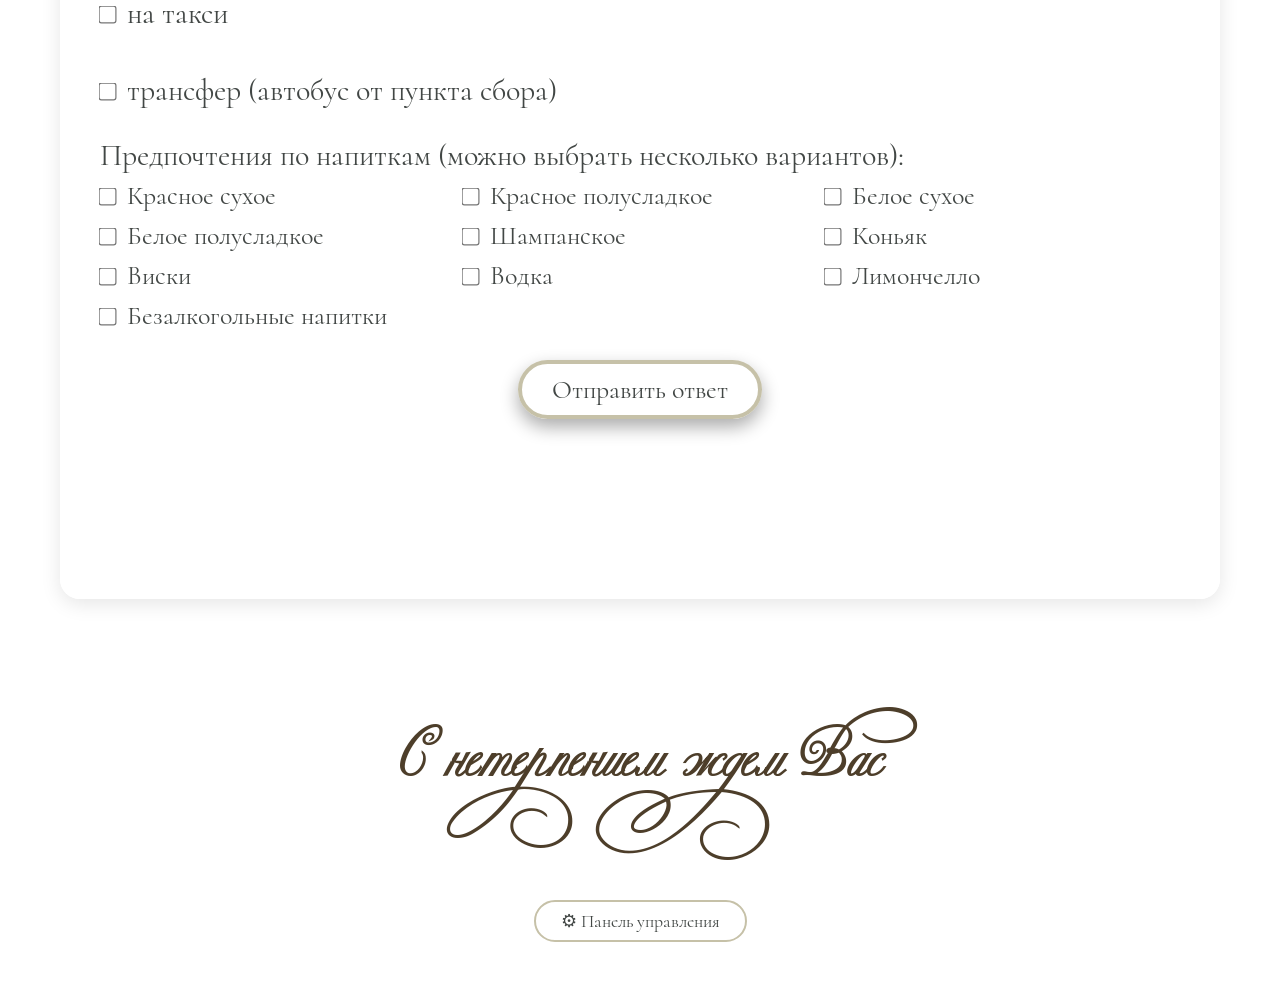
==== commit c45fc61a: "14-57" ====
--- a/index.html
+++ b/index.html
@@ -6,8 +6,8 @@
    <meta http-equiv="Content-type" content="text/html;charset=UTF-8" />
    <meta name="format-detection" content="telephone=no">
    <meta http-equiv="X-UA-Compatible" content="IE=edge">
-   <link rel="stylesheet" href="/css/style.css">
-   <link rel="stylesheet" href="/css/custom.css">
+   <link rel="stylesheet" href="css/style.css">
+   <link rel="stylesheet" href="css/custom.css">
 
    <!--иконка в браузере-->
    <!-- <meta name="robots" content="noindex, nofollow" /> -->
@@ -19,11 +19,11 @@
 
    <main class="main fon__scroll">
       <div class="fon-top pk">
-         <img src="./img/fon_top_pk.png" alt="Картинка">
+         <img src="img/fon_top_pk.png" alt="Картинка">
 
       </div>
       <div class="fon-top tel">
-         <img src="./img/fon_top_tel.png" alt="Картинка">
+         <img src="img/fon_top_tel.png" alt="Картинка">
       </div>
       <div class="wrapper">
          <div class="container">
@@ -37,7 +37,7 @@
                   приглашают вас на свою свадьбу
                </p>
                <div class="arrow">
-                  <img src="./img/arrow_bottom.png" alt="Картинка">
+                  <img src="img/arrow_bottom.png" alt="Картинка">
                </div>
             </div>
             <h2>21 <span>июня</span> 2026</h2>
@@ -59,7 +59,7 @@
                день нашей свадьбы!
             </p>
             <div class="counter-img">
-               <img src="./img/tsvetok_183.png" alt="Картинка">
+               <img src="img/tsvetok_183.png" alt="Картинка">
             </div>
             <div class="location-block">
                <h2>Локация</h2>
@@ -111,7 +111,7 @@
                   <span class="counter__round" id="timer-secs"></span>
                </p>
                <div class="counter-img">
-                  <img src="./img/tsvetok_183.png" alt="картинка">
+                  <img src="img/tsvetok_183.png" alt="картинка">
                </div>
             </div>
             <div class="wishes-block">
@@ -134,13 +134,13 @@
             </div>-->
            
             <div class="counter-img">
-               <img src="./img/tsvetok_183.png" alt="картинка">
+               <img src="img/tsvetok_183.png" alt="картинка">
             </div>
 
             <!-- ПОЛНАЯ ФОРМА RSVP -->
             <div class="form-block" id="rsvp">
                <h2>Подтвердите участие</h2>
-               <p class="text rsvp-deadline">Ваши ответы помогут нам всё организовать с заботой о вас 🤍</p>
+               <p class="text rsvp-deadline">Ваши ответы помогут нам всё организовать с заботой о вас </p>
                <p class="text text-day">Пожалуйста, дайте ответ до <span class="day">31.05.2026</span></p>
 
                <form class="form-card" id="guest-form">
@@ -162,7 +162,7 @@
 
                   <fieldset class="g-form__input-wrapper" id="wishes-group" style="display: none;">
                      <p class="text-margin">Пожелания молодожёнам</p>
-                     <textarea class="g-form__input_name" id="guest-wishes" rows="4" style="width:100%;" placeholder="Напишите свои тёплые пожелания... Мы будем очень рады 🤍"></textarea>
+                     <textarea class="g-form__input_name" id="guest-wishes" rows="4" style="width:100%;" placeholder="Напишите свои тёплые пожелания... Мы будем очень рады "></textarea>
                   </fieldset>
 
                   <fieldset class="g-form__input-wrapper transfer-section">
@@ -251,16 +251,6 @@
 
    </main>
 
-   <!--подключаем js -->
-<!--подключ jquery -->
-<script src="https://ajax.googleapis.com/ajax/libs/jquery/3.5.1/jquery.min.js"></script>
-
-
-<!--собираются кусочки js которые я пишу -->
-<script src="js/main.js"></script>
-<!--счетчик -->
-<script src="js/counter.js"></script>
-
    </main>
 
    <script src="https://ajax.googleapis.com/ajax/libs/jquery/3.5.1/jquery.min.js"></script>
@@ -288,10 +278,5 @@
    </script>
 
    <script src="js/script.js"></script>
-
 </body>
-</html>
-
-</body>
-
 </html>
--- a/css/style.css
+++ b/css/style.css
@@ -103,6 +103,13 @@
   will-change: transform;
   opacity: 0.5;
 }
+/* АДАПТИВ: фон на мобильных */
+@media (max-width: 767.98px) {
+  body:before {
+    opacity: 0.3;
+    background-position: right 30%;
+  }
+}
 
 /* КОНТЕЙНЕРЫ */
 .wrapper {
@@ -118,12 +125,16 @@
 }
 @media (max-width: 1182px) { .container { max-width: 970px; } }
 @media (max-width: 992.98px) { .container { max-width: 750px; } }
-@media (max-width: 767.98px) { .container { max-width: none; padding: 0 10px; } }
+@media (max-width: 767.98px) { .container { max-width: none; padding: 0 15px; } }
 
 main {
   margin: 0 auto;
   text-align: center;
   padding: 150px 0px 0px 0px;
+}
+/* АДАПТИВ: отступ main на мобильных */
+@media (max-width: 767.98px) {
+  main { padding: 60px 0px 0px 0px; }
 }
 
 /* ФОНОВЫЕ КАРТИНКИ */
@@ -163,6 +174,12 @@
   margin: 0 auto;
   text-align: center;
 }
+/* АДАПТИВ: отступы заголовка на мобильных */
+@media (max-width: 767.98px) {
+  .main-title {
+    padding: 100px 15px 40px 15px;
+  }
+}
 
 .h1 {
   opacity: 0.9;
@@ -171,8 +188,8 @@
   line-height: 1.2;
   font-weight: 400;
   color: #505653;
-  width: 550px;
-  height: 850px;
+  width: auto;
+  height: auto;
 }
 @media (max-width: 767.98px) { .h1 { font-size: 120px; } }
 @media (max-width: 479.98px) { .h1 { font-size: 100px; } }
@@ -188,15 +205,15 @@
   color: #8f8f8f;
   position: absolute;
   top: 20%;
-  left: 25%;
-}
-@media (max-width: 767.98px) { .h1.and { font-size: 250px; top: 30%; left: 20%; } }
+  left: 50%;
+}
+/* @media (max-width: 767.98px) { .h1.and { font-size: 250px; top: 30%; left: 20%; } }
 @media (max-width: 630px) { .h1.and { left: 5%; } }
 @media (max-width: 479.98px) { .h1.and { font-size: 280px; top: 20%; left: -4%; } }
 @media (max-width: 424px) { .h1.and { font-size: 200px; left: -14%; } }
 @media (max-width: 380px) { .h1.and { top: 25%; font-size: 170px; } }
 @media (max-width: 360px) { .h1.and { left: -20%; } }
-@media (max-width: 290px) { .h1.and { left: -40%; } }
+@media (max-width: 290px) { .h1.and { left: -40%; } } */
 
 .ilya {
   position: absolute;
@@ -225,6 +242,10 @@
   font-weight: 400;
   color: #4d3e2a;
 }
+/* АДАПТИВ: размер основного текста */
+@media (max-width: 767.98px) {
+  .main-text { font-size: 22px; }
+}
 
 .t1 {
   margin: 350px 0px 58px 0px;
@@ -236,6 +257,10 @@
 
 .arrow { margin: 0 auto; }
 .arrow img { width: 30px; height: 20px; }
+/* АДАПТИВ: стрелка */
+@media (max-width: 767.98px) {
+  .arrow img { width: 25px; height: 17px; }
+}
 
 /* ЗАГОЛОВКИ */
 h2 {
@@ -246,8 +271,12 @@
   font-size: 64px;
   margin: 50px 0px 50px 0px;
 }
-@media (max-width: 479.98px) { h2 { font-size: 54px; } }
-@media (max-width: 380px) { h2 { font-size: 44px; } }
+@media (max-width: 479.98px) { h2 { font-size: 30px; } }
+@media (max-width: 380px) { h2 { font-size: 30px; } }
+/* АДАПТИВ: отступы h2 */
+@media (max-width: 767.98px) {
+  h2 { margin: 30px 0px 25px 0px; }
+}
 
 h2 span {
   font-size: 53.4px;
@@ -260,6 +289,10 @@
   font-size: 32px;
   color: #424745;
   text-transform: uppercase;
+}
+/* АДАПТИВ: размер h3 */
+@media (max-width: 767.98px) {
+  h3 { font-size: 24px; margin-bottom: 20px; }
 }
 
 /* ДНИ НЕДЕЛИ */
@@ -268,6 +301,7 @@
   display: flex;
   align-items: center;
   justify-content: center;
+  flex-wrap: wrap;
 }
 .weekday__day {
   text-transform: uppercase;
@@ -275,10 +309,24 @@
   color: #424745;
 }
 .weekday__day:not(:last-child) { margin: 0px 10px 0px 0px; }
+/* АДАПТИВ: дни недели на мобильных */
+@media (max-width: 767.98px) {
+  .weekday__day { font-size: 16px; }
+  .weekday__day:not(:last-child) { margin: 0px 8px 0px 0px; }
+}
+@media (max-width: 480px) {
+  .weekday__list { gap: 5px; }
+  .weekday__day:not(:last-child) { margin: 0; }
+}
+
 .round {
   border: 3px solid #c6c1a8;
   border-radius: 50%;
   padding: 5px;
+}
+/* АДАПТИВ: круглый день */
+@media (max-width: 767.98px) {
+  .round { padding: 3px; border-width: 2px; }
 }
 
 /* ТЕКСТЫ */
@@ -293,6 +341,10 @@
 @media (max-width: 767.98px) { .text { font-size: 30px; } }
 @media (max-width: 479.98px) { .text { font-size: 26px; } }
 @media (max-width: 380px) { .text { font-size: 24px; } }
+/* АДАПТИВ: отступы текста */
+@media (max-width: 767.98px) {
+  .text { padding: 0 10px; }
+}
 
 /* КНОПКИ */
 a {
@@ -316,6 +368,13 @@
 }
 .location:hover { background-color: #c6c1a8; }
 @media (max-width: 479.98px) { .location { margin: 30px 0px; font-size: 30px; } }
+/* АДАПТИВ: кнопки на мобильных */
+@media (max-width: 767.98px) {
+  .location { padding: 8px 20px; font-size: 24px; border-width: 3px; }
+}
+@media (max-width: 480px) {
+  .location { font-size: 20px; padding: 6px 16px; margin: 20px 0px; }
+}
 
 button { color: #424745; }
 @media (max-width: 479.98px) { a { font-size: 27px; } }
@@ -367,18 +426,33 @@
 
 @media (max-width: 767.98px) {
   .time-block { padding-left: 40px; margin: 0 auto 40px; }
-  .time-block::before { width: 60px; height: 280px; }
+  .time-block::before { width: 60px; height: 280px; top: 5px; }
   .time-list { padding-left: 65px; }
+  .time-list li { gap: 20px; margin-bottom: 45px; }
+  .time { font-size: 32px; min-width: 80px; }
+  .time-title { font-size: 22px; }
 }
 @media (max-width: 479.98px) {
   .time-block { padding-left: 30px; }
-  .time-block::before { width: 50px; height: 240px; }
+  .time-block::before { width: 50px; height: 220px; top: 5px; }
   .time-list { padding-left: 50px; }
+  .time-list li { gap: 15px; margin-bottom: 35px; flex-wrap: wrap; }
+  .time { font-size: 28px; min-width: 70px; }
+  .time-title { font-size: 20px; }
 }
 
 /* ТАЙМЕР */
 .wedding__counter, .wishes-block { margin: 0px 0px 50px 0px; }
+/* АДАПТИВ: отступы таймера */
+@media (max-width: 767.98px) {
+  .wedding__counter, .wishes-block { margin: 0px 0px 30px 0px; }
+}
+
 .counter-img { margin: 50px 0px 40px 0px; }
+/* АДАПТИВ: отступы картинки */
+@media (max-width: 767.98px) {
+  .counter-img { margin: 30px 0px 25px 0px; }
+}
 
 .timer {
   display: flex;
@@ -407,7 +481,16 @@
   font-weight: 900;
   font-size: 40px;
 }
+/* АДАПТИВ: дата */
+@media (max-width: 767.98px) {
+  .day { font-size: 32px; }
+}
+
 .text-day { margin-top: 30px; }
+/* АДАПТИВ: отступ текста с датой */
+@media (max-width: 767.98px) {
+  .text-day { margin-top: 20px; margin-bottom: 10px; }
+}
 
 /* ФОРМА RSVP */
 .form-block {
@@ -417,8 +500,12 @@
   text-align: center;
 }
 
-.form-block h2 { margin-bottom: 15px;
- margin-bottom: 100px;
+.form-block h2 { 
+  margin-bottom: 100px;
+}
+/* АДАПТИВ: отступ заголовка формы */
+@media (max-width: 767.98px) {
+  .form-block h2 { margin-bottom: 40px; }
 }
 
 .form-card {
@@ -430,12 +517,24 @@
   padding: 40px;
   box-shadow: 0 5px 20px rgba(0, 0, 0, 0.1);
 }
+/* АДАПТИВ: карточка формы */
+@media (max-width: 767.98px) {
+  .form-card { padding: 25px; }
+}
+@media (max-width: 480px) {
+  .form-card { padding: 20px; }
+  .form-block { padding: 10px; }
+}
 
 .g-form__input-wrapper {
   max-width: none;
   width: 100%;
   margin: 0 auto 25px auto;
   text-align: left;
+}
+/* АДАПТИВ: отступы полей */
+@media (max-width: 767.98px) {
+  .g-form__input-wrapper { margin-bottom: 20px; }
 }
 
 .g-form__input { margin: 0px 20px 0px 0px; }
@@ -451,6 +550,11 @@
 .g-form__input_name::placeholder {
   font-size: 20px;
 }
+/* АДАПТИВ: поле ввода имени */
+@media (max-width: 767.98px) {
+  .g-form__input_name { font-size: 18px !important; }
+  .g-form__input_name::placeholder { font-size: 16px; }
+}
 
 .g-form__button {
   font-size: 26px !important;
@@ -460,7 +564,9 @@
   display: inline-block;
 }
 
-@media (max-width: 767.98px) { .g-form__button { margin: 0px 0px 40px 0px; } }
+@media (max-width: 767.98px) { 
+  .g-form__button { margin: 20px 0px 40px 0px; font-size: 22px !important; } 
+}
 @media (max-width: 479.98px) { .g-form { margin: 0px 0px 10px 0px; } }
 
 .form__input {
@@ -471,12 +577,16 @@
   margin-bottom: 10px;
 }
 
-@media (max-width: 767.98px) { .form__input { font-size: 26px; } }
-@media (max-width: 380px) { .form__input { font-size: 24px; } }
+@media (max-width: 767.98px) { .form__input { font-size: 24px !important; } }
+@media (max-width: 380px) { .form__input { font-size: 20px !important; } }
 
 .text-margin {
   margin: 0px 0px 12px 0px;
   font-size: 30px !important;
+}
+/* АДАПТИВ: подпись полей */
+@media (max-width: 767.98px) {
+  .text-margin { font-size: 22px !important; margin-bottom: 8px; }
 }
 
 /* ЧЕКБОКСЫ И РАДИО */
@@ -491,9 +601,10 @@
 
 @media (max-width: 767.98px) {
   input[type="checkbox"], input[type="radio"] {
-    width: 26px;
-    height: 26px;
+    width: 20px;
+    height: 20px;
     transform: scale(1);
+    margin-right: 10px;
   }
 }
 
@@ -506,6 +617,13 @@
   font-size: 18px;
   font-family: "Cormorant-Regular", serif;
 }
+/* АДАПТИВ: поля ввода */
+@media (max-width: 767.98px) {
+  input[type="number"], input[type="text"], textarea {
+    padding: 8px;
+    font-size: 16px;
+  }
+}
 
 #guest-persons {
   font-size: 28px !important;
@@ -516,13 +634,19 @@
   display: inline-block;
 }
 
-@media (max-width: 767.98px) { #guest-persons { font-size: 24px !important; width: 90px; } }
+@media (max-width: 767.98px) { 
+  #guest-persons { font-size: 22px !important; width: 80px; padding: 8px; } 
+}
 
 .transfer-section__text {
   font-size: 30px !important;
   margin: 20px 0;
   color: #424745;
   font-style: italic;
+}
+/* АДАПТИВ: текст о трансфере */
+@media (max-width: 767.98px) {
+  .transfer-section__text { font-size: 22px !important; margin: 15px 0; }
 }
 
 input:focus, textarea:focus {
@@ -549,10 +673,20 @@
 @media (max-width: 768px) {
   .drink-options-grid { grid-template-columns: repeat(2, 1fr); }
 }
-@media (max-width: 600px) { .drink-options-grid { grid-template-columns: 1fr; } }
+@media (max-width: 600px) { 
+  .drink-options-grid { grid-template-columns: 1fr; } 
+}
+/* АДАПТИВ: размер текста напитков */
+@media (max-width: 767.98px) {
+  .drink-options-grid .form__input { font-size: 20px !important; }
+}
 
 /* АДМИН-ПАНЕЛЬ */
 .admin-link { margin: 50px 0; text-align: center; }
+/* АДАПТИВ: кнопка админки */
+@media (max-width: 767.98px) {
+  .admin-link { margin: 30px 0; }
+}
 
 .form-message {
   text-align: center;
@@ -579,6 +713,10 @@
   padding: 40px;
   overflow-y: auto;
 }
+/* АДАПТИВ: оверлей админки */
+@media (max-width: 767.98px) {
+  .admin-overlay { padding: 15px; }
+}
 
 .admin-overlay.active { display: block; }
 
@@ -589,11 +727,20 @@
   max-width: 1200px;
   margin: 0 auto;
 }
+/* АДАПТИВ: панель админки */
+@media (max-width: 767.98px) {
+  .admin-panel { padding: 15px; }
+}
 
 .admin-stats {
   display: flex;
   gap: 20px;
   margin-bottom: 20px;
+  flex-wrap: wrap;
+}
+/* АДАПТИВ: статистика админки */
+@media (max-width: 767.98px) {
+  .admin-stats { flex-direction: column; gap: 10px; }
 }
 
 .stat-card {
@@ -604,18 +751,37 @@
   margin-top: 20px;
   flex: 1;
 }
+/* АДАПТИВ: карточки статистики */
+@media (max-width: 767.98px) {
+  .stat-card { padding: 12px; margin-top: 0; }
+}
 
 .guest-table {
   width: 100%;
   border-collapse: collapse;
   margin-top: 20px;
 }
+/* АДАПТИВ: таблица с прокруткой */
+@media (max-width: 767.98px) {
+  .guest-table { 
+    display: block;
+    overflow-x: auto;
+    font-size: 14px;
+  }
+}
 
 .guest-table th, .guest-table td {
   border: 1px solid #ddd;
   padding: 8px;
-  font-size: 20px;  /* уменьшили размер */
+  font-size: 20px;
   text-align: left;
+}
+/* АДАПТИВ: ячейки таблицы */
+@media (max-width: 767.98px) {
+  .guest-table th, .guest-table td { 
+    padding: 6px; 
+    font-size: 14px; 
+  }
 }
 
 /* ЦИТАТА В КОНЦЕ */
@@ -628,6 +794,7 @@
   height: auto;
   margin: 0px;
   font-size: 48px;
+  white-space: nowrap;
 }
 
 @media (max-width: 767.98px) {
@@ -635,12 +802,15 @@
     margin-top: 40px;
     padding: 30px 0px;
   }
-  .quote h2 { font-size: 36px; }
+  .quote h2 { 
+    font-size: 32px;
+    white-space: normal;
+  }
 }
 
 @media (max-width: 479.98px) {
   .quote { margin-top: 30px; }
-  .quote h2 { font-size: 28px; }
+  .quote h2 { font-size: 24px; }
 }
 
 /* АНИМАЦИЯ */
@@ -653,6 +823,11 @@
   opacity: 1;
   transform: translateY(0%);
   transition: all 3.5s;
+}
+/* АДАПТИВ: анимация */
+@media (max-width: 767.98px) {
+  .element-animation { transform: translateY(15px); }
+  .element-animation.element-show { transition: all 2s; }
 }
 
 /* ПОЛЕ ПОЖЕЛАНИЙ */
@@ -671,8 +846,8 @@
 }
 
 @media (max-width: 767.98px) {
-  #guest-wishes { font-size: 20px !important; }
-  #guest-wishes::placeholder { font-size: 18px; }
+  #guest-wishes { font-size: 18px !important; min-height: 100px; padding: 10px; }
+  #guest-wishes::placeholder { font-size: 16px; }
 }
 
 /* АДАПТИВ ДЛЯ ФОРМЫ */
@@ -693,7 +868,7 @@
     font-size: 20px !important;
   }
   
-  .g-form__button { font-size: 24px !important; }
+  .g-form__button { font-size: 22px !important; }
 }
 
 @media (max-width: 480px) {
@@ -721,23 +896,35 @@
    font-size: 16px;
    transition: all 0.3s ease;
 }
+/* АДАПТИВ: кнопка выхода */
+@media (max-width: 767.98px) {
+  #admin-logout-btn { padding: 6px 20px; font-size: 14px; }
+}
 
 #admin-logout-btn:hover {
    background: #b5ae8a;
 }
 
 .counter-img img {
-  max-width: 300px;  /* уменьшаем ширину */
+  max-width: 300px;
   width: 100%;
   height: auto;
   mix-blend-mode: multiply;
   filter: contrast(1.2) brightness(1.1);
 }
+/* АДАПТИВ: картинка-разделитель */
+@media (max-width: 767.98px) {
+  .counter-img img { max-width: 200px; }
+}
+@media (max-width: 480px) {
+  .counter-img img { max-width: 150px; }
+}
+
 /* Кнопка панели управления в стиле сайта */
 .admin-link__btn {
    background: transparent;
-   border: 2px solid #c6c1a8;  /* цвет рамки как у других кнопок */
-   color: #424745;  /* основной цвет текста */
+   border: 2px solid #c6c1a8;
+   color: #424745;
    padding: 8px 25px;
    border-radius: 30px;
    font-size: 18px;
@@ -745,8 +932,116 @@
    transition: all 0.3s ease;
    font-family: "Cormorant-Regular", serif;
 }
+/* АДАПТИВ: кнопка входа в админку */
+@media (max-width: 767.98px) {
+  .admin-link__btn { padding: 6px 20px; font-size: 16px; }
+}
 
 .admin-link__btn:hover {
-   background-color: #c6c1a8;  /* при наведении как другие кнопки */
+   background-color: #c6c1a8;
    color: #fff;
+}
+
+/* АДАПТИВ ДЛЯ ТЕЛЕФОНОВ — ИМЕНА */
+@media (max-width: 767.98px) {
+   .main-title {
+      padding: 100px 15px 50px 15px;
+   }
+   
+   .h1 {
+      font-size: 70px !important;
+      width: auto !important;
+      height: auto !important;
+   }
+   
+   .ilya {
+      position: static !important;
+      font-size: 60px !important;
+      text-align: center;
+      margin: 10px 0;
+   }
+   
+   .daria {
+      position: static !important;
+      font-size: 40px !important;
+      text-align: center;
+      margin: 10px 0;
+   }
+   
+   .h1.and {
+      position: static !important;
+      font-size: 55px !important;
+      text-align: center;
+      margin: 5px 0;
+      left: auto;
+      top: auto;
+      transform: none;
+      width: auto !important;
+   }
+}
+
+@media (max-width: 480px) {
+   .ilya, .daria {
+      font-size: 60px !important;
+   }
+   
+   .h1.and {
+      font-size: 140px !important;
+   }
+}
+
+/* ИЗМЕНЕНИЕ РАЗМЕРА ТАЙМЕРА ДЛЯ МОБИЛЬНЫХ УСТРОЙСТВ */
+
+/* Для планшетов (ширина до 768px) */
+@media (max-width: 768px) {
+   .timer {
+      margin-top: 5px; /* опускаем блок таймера */
+   }
+   
+   .counter__round {
+      font-size: 38px !important;
+      height: 85px !important;
+      width: 85px !important;
+      line-height: 85px !important;
+   }
+   
+   .counter__round:not(:last-child) {
+      margin-right: 18px !important;
+   }
+}
+
+/* Для телефонов (ширина до 480px) */
+@media (max-width: 480px) {
+   .timer {
+      margin-top: 8px;
+   }
+   
+   .counter__round {
+      font-size: 32px !important;
+      height: 75px !important;
+      width: 75px !important;
+      line-height: 75px !important;
+   }
+   
+   .counter__round:not(:last-child) {
+      margin-right: 12px !important;
+   }
+}
+
+/* Для очень маленьких телефонов (ширина до 380px) */
+@media (max-width: 380px) {
+   .timer {
+      margin-top: 10px;
+   }
+   
+   .counter__round {
+      font-size: 28px !important;
+      height: 65px !important;
+      width: 65px !important;
+      line-height: 65px !important;
+   }
+   
+   .counter__round:not(:last-child) {
+      margin-right: 10px !important;
+   }
 }
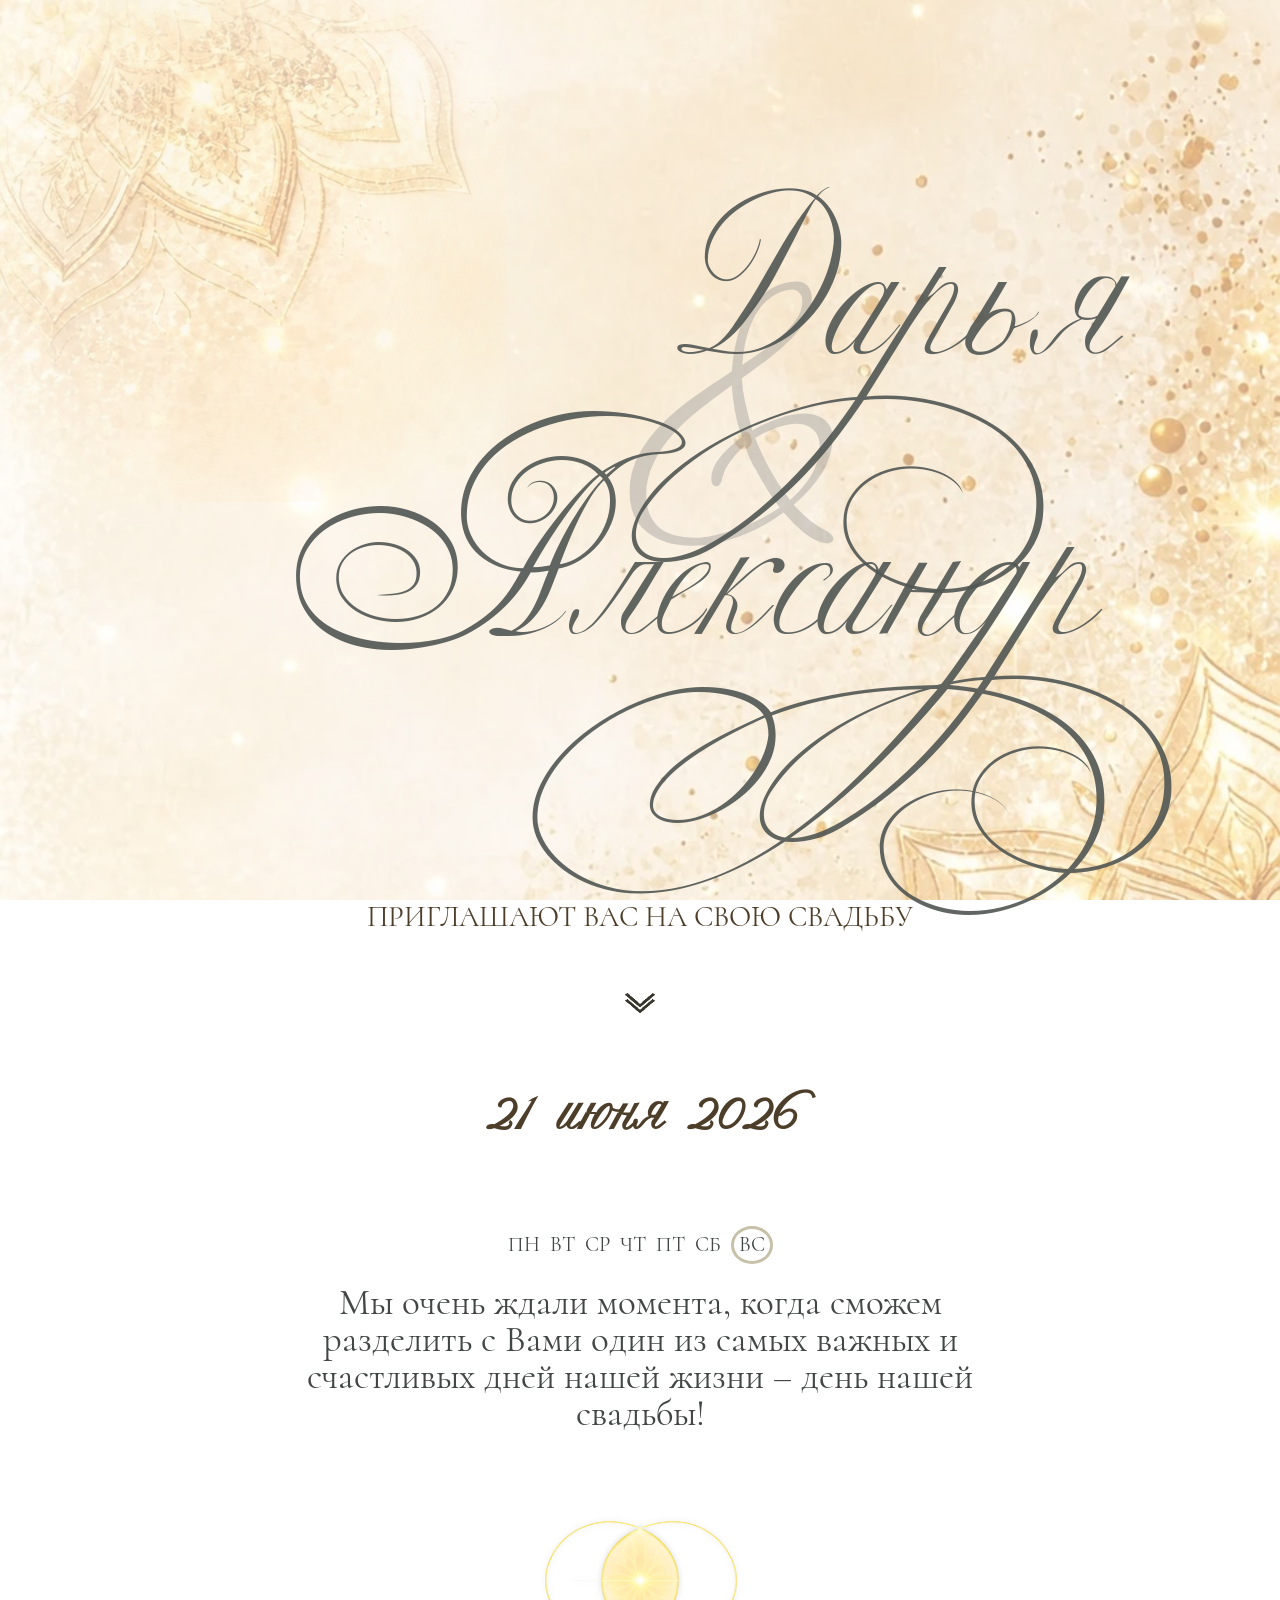
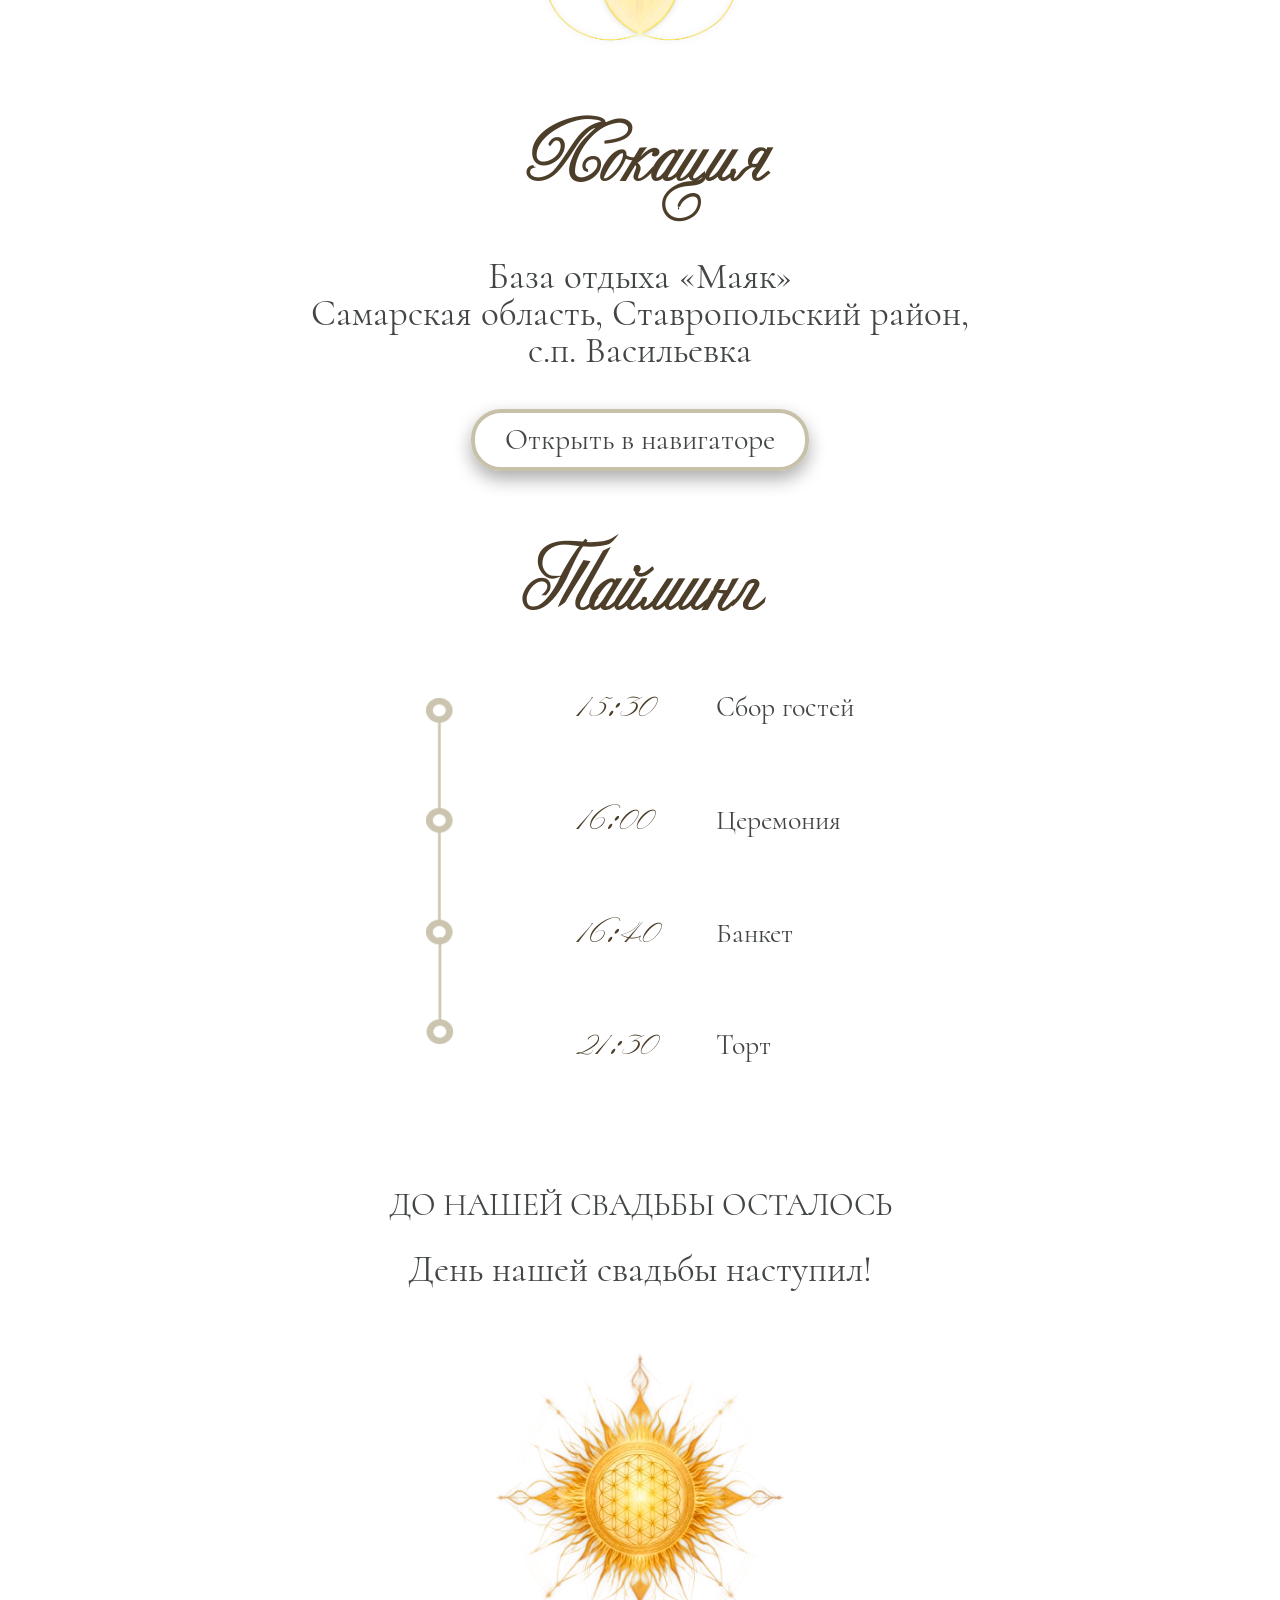
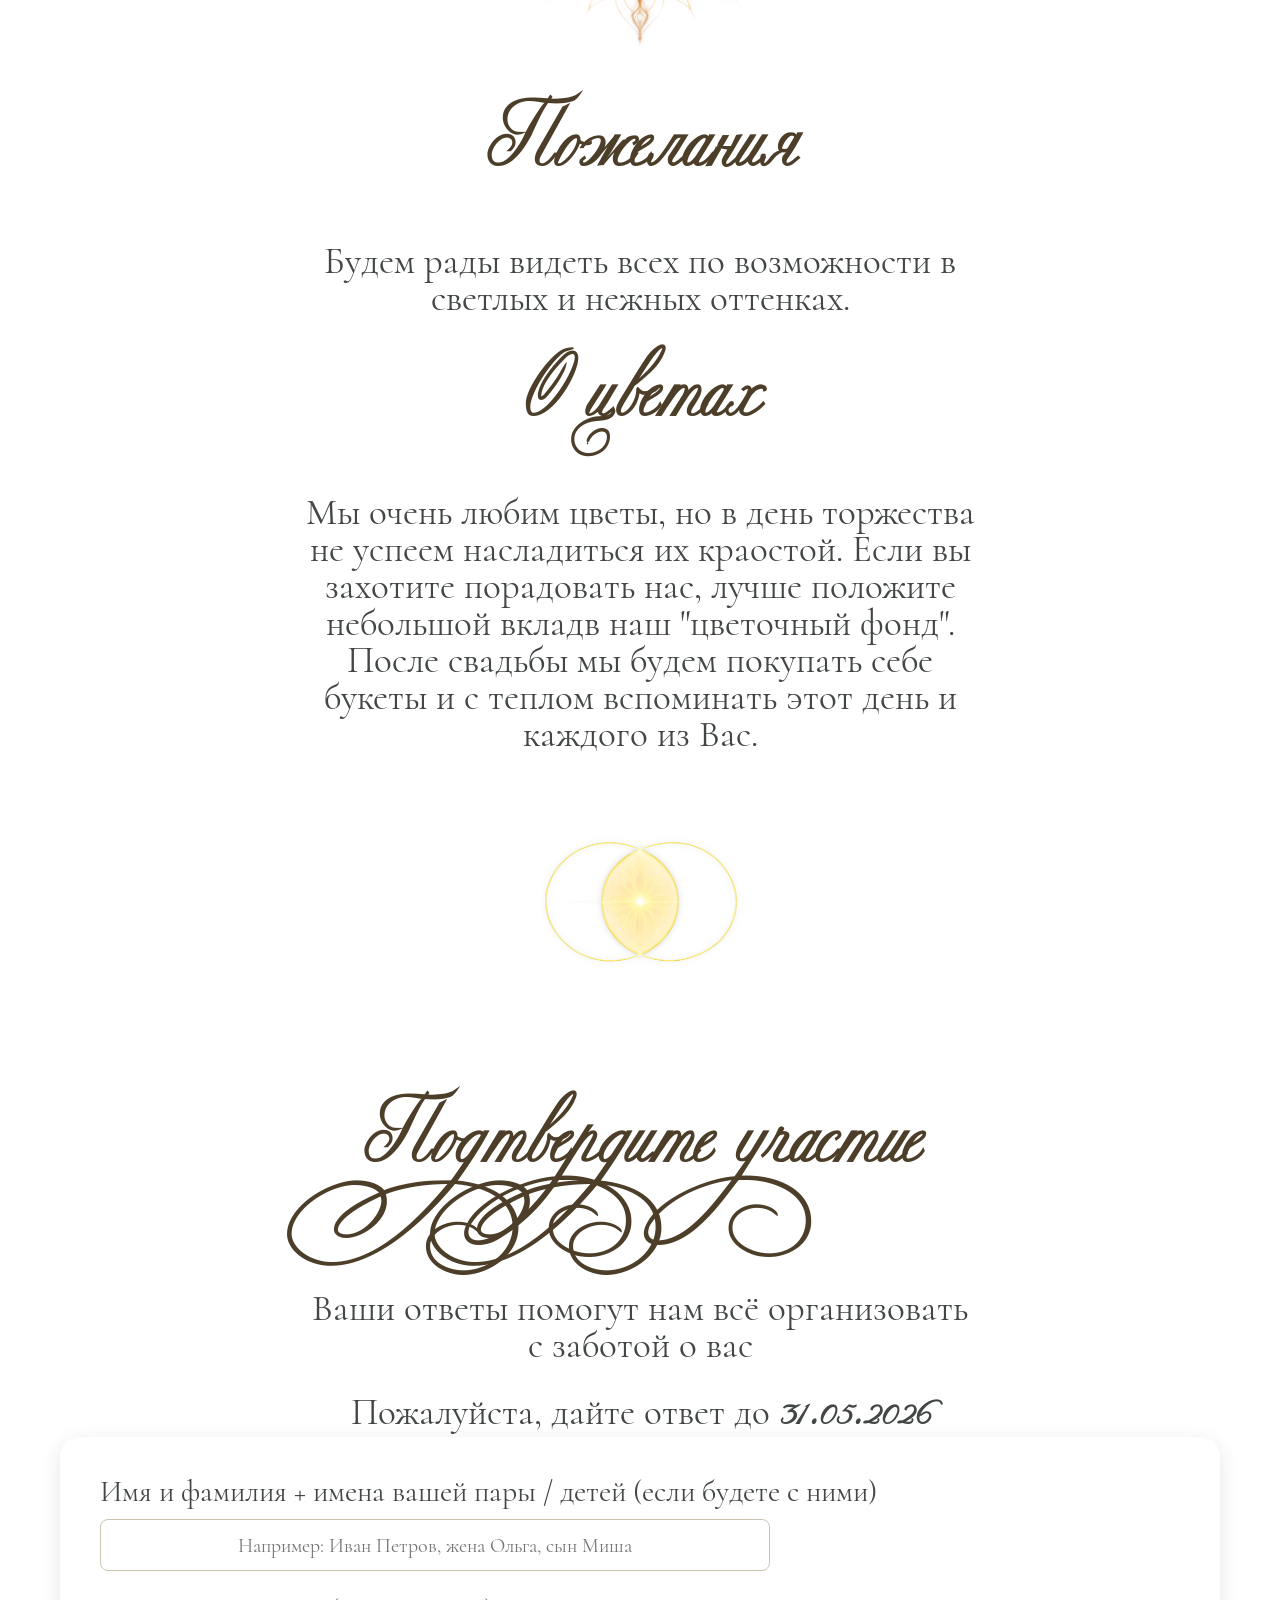
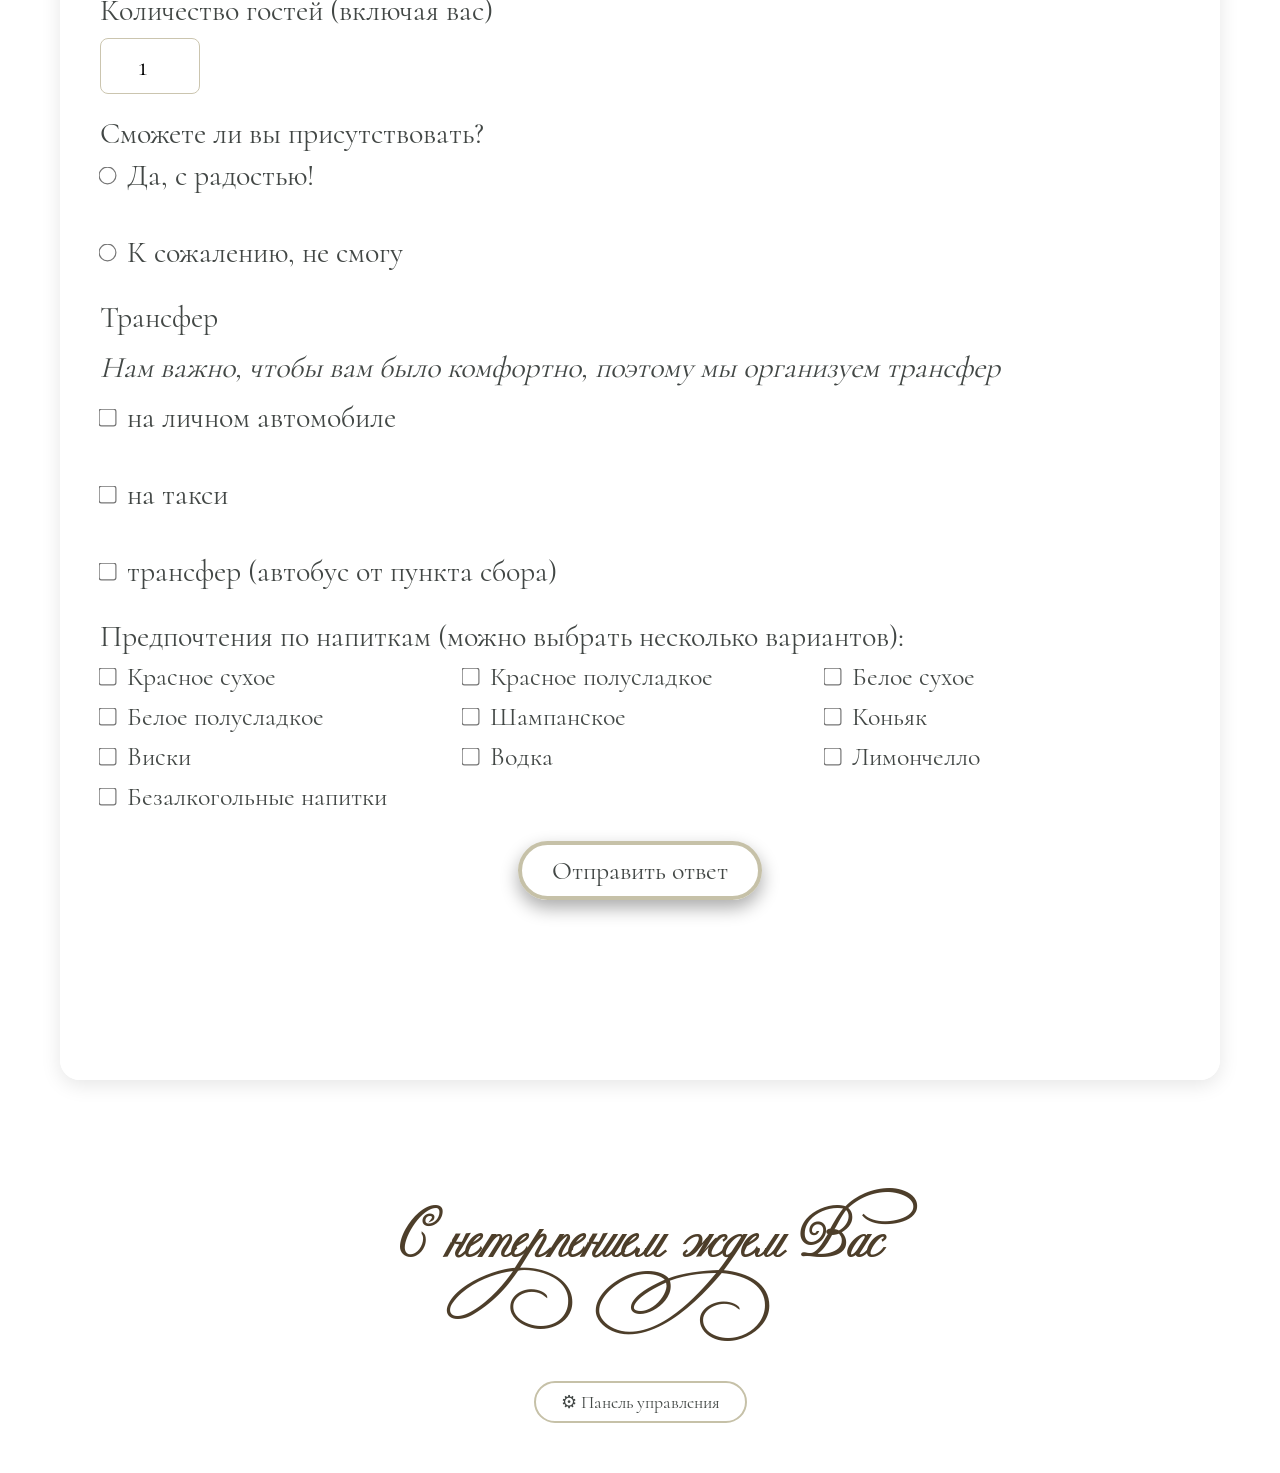
==== commit 0730b4ef: "20/42" ====
--- a/index.html
+++ b/index.html
@@ -111,7 +111,7 @@
                   <span class="counter__round" id="timer-secs"></span>
                </p>
                <div class="counter-img">
-                  <img src="img/tsvetok_183.png" alt="картинка">
+                  <img src="img/sun.png" alt="картинка" class="counter-img__sun">
                </div>
             </div>
             <div class="wishes-block">
--- a/css/style.css
+++ b/css/style.css
@@ -451,7 +451,15 @@
 .counter-img { margin: 50px 0px 40px 0px; }
 /* АДАПТИВ: отступы картинки */
 @media (max-width: 767.98px) {
-  .counter-img { margin: 30px 0px 25px 0px; }
+  .counter-img { 
+  margin: 30px 0px 25px 0px;
+  }
+}
+
+@media (max-width: 480px) {
+.counter-img { 
+margin: 30px 0px 25px 0px;
+  }
 }
 
 .timer {
@@ -910,14 +918,33 @@
   width: 100%;
   height: auto;
   mix-blend-mode: multiply;
-  filter: contrast(1.2) brightness(1.1);
+  filter: saturate(1.3) drop-shadow(0 0 3px rgba(0,0,0,0.15));
+  /* max-width: 350px; */
+  /* filter: contrast(1.2) brightness(1.1); */
 }
 /* АДАПТИВ: картинка-разделитель */
 @media (max-width: 767.98px) {
-  .counter-img img { max-width: 200px; }
+  .counter-img img { 
+  max-width: 200px;
+ filter: saturate(1.3) drop-shadow(0 0 3px rgba(0,0,0,0.15));
+   }
 }
 @media (max-width: 480px) {
-  .counter-img img { max-width: 150px; }
+  .counter-img img { 
+  max-width: 150px;
+  filter: saturate(1.3) drop-shadow(0 0 3px rgba(0,0,0,0.15));
+  }
+}
+
+/* ТОЛЬКО ДЛЯ НОВОЙ КАРТИНКИ SUN.PNG */
+.counter-img__sun {
+   max-width: 150px;
+   width: 100%;
+   height: auto;
+   display: block;
+   margin: 0 auto;
+   mix-blend-mode: multiply;
+   filter: saturate(1.3) drop-shadow(0 0 3px rgba(0,0,0,0.15));
 }
 
 /* Кнопка панели управления в стиле сайта */
@@ -1029,19 +1056,148 @@
 }
 
 /* Для очень маленьких телефонов (ширина до 380px) */
-@media (max-width: 380px) {
-   .timer {
-      margin-top: 10px;
-   }
-   
-   .counter__round {
-      font-size: 28px !important;
-      height: 65px !important;
-      width: 65px !important;
-      line-height: 65px !important;
-   }
-   
-   .counter__round:not(:last-child) {
-      margin-right: 10px !important;
-   }
+
+
+
+/* ПРИНУДИТЕЛЬНАЯ ВЫСОТА ДЛЯ КОНТЕЙНЕРА С ИМЕНАМИ */
+@media (max-width: 480px) {
+   .main-title {
+      min-height: 200px !important;
+      height: auto !important;
+      padding: 60px 10px !important;
+      overflow: visible !important;
+      position: relative !important;
+   }
+   
+   /* МЕНЯЕМ АБСОЛЮТНОЕ ПОЗИЦИОНИРОВАНИЕ НА ОТНОСИТЕЛЬНОЕ */
+   .ilya, .daria, .h1.and {
+      position: relative !important;  /* ключевой момент */
+      left: auto !important;
+      right: auto !important;
+      top: auto !important;
+      bottom: auto !important;
+      display: block !important;
+      text-align: center !important;
+   }
+   
+   /* Сами имена */
+   .ilya {
+      display: block !important;
+      min-height: 100px !important;  /* каждому имени минимум 100px */
+      height: auto !important;
+      line-height: 4 !important;
+      font-size: 50px !important;
+      margin: 0px 0 !important;
+      overflow: visible !important;
+      padding: 0px 0px !important;
+   }
+
+
+   .daria {
+      display: block !important;
+      min-height: 100px !important;  /* каждому имени минимум 100px */
+      height: auto !important;
+      line-height: 4 !important;
+      font-size: 50px !important;
+      margin: 0px 0 !important;
+      overflow: visible !important;
+      padding: 0px 5px !important;
+   }
+   
+   .h1.and {
+      margin: 0 !important;
+      line-height: 0 !important;
+   }
+   
+
+/* ПОДНИМАЕМ ТЕКСТ "приглашают вас на свою свадьбу" БЛИЖЕ К ИМЕНАМ */
+
+@media (max-width: 480px) {
+   .t1 {
+      margin-top: -30px !important;  /* отрицательный отступ — тянем текст вверх */
+      position: relative !important;
+      z-index: 5 !important;
+   }
+}
+/* ПОДНИМАЕМ ВЕСЬ БЛОК С ИМЕНАМИ ВЫШЕ */
+
+@media (max-width: 480px) {
+   .main-title {
+      margin-top: -20px !important;  /* отрицательный отступ — тянем весь блок вверх */
+      position: relative !important;
+   }
+}
+
+/* СДВИГАЕМ ИМЕНА В СТОРОНЫ */
+
+@media (max-width: 480px) {
+   /* Александр (левое имя) — чуть левее */
+   .ilya {
+      margin-right: auto !important;  /* сдвигаем влево */
+      margin-left: 0 !important;
+      text-align: left !important;
+      padding-left: 130px !important;
+   }
+   
+   /* Дарья (правое имя) — чуть правее */
+   .daria {
+      margin-left: auto !important;  /* сдвигаем вправо */
+      margin-right: 0 !important;
+      text-align: right !important;
+      padding-right: 150px !important;
+   }
+}
+
+@media (max-width: 480px) {
+   .counter-img {
+      margin-top: 40px !important;  /* увеличиваем отступ сверху */
+      clear: both !important;       /* принудительно отодвигаем от таймера */
+      position: relative !important;
+      top: 20px !important;         /* дополнительный сдвиг вниз */
+   }
+}
+
+/* ФОН ДЛЯ ОВЕРЛЕЯ АДМИН-ПАНЕЛИ */
+/* БЕЛАЯ ПОДЛОЖКА ДЛЯ ФОРМЫ ВХОДА В АДМИН-ПАНЕЛЬ */
+
+#admin-login-form {
+   background: white !important;
+   padding: 40px !important;
+   border-radius: 20px !important;
+   box-shadow: 0 10px 30px rgba(0, 0, 0, 0.2) !important;
+   max-width: 400px !important;
+   margin: 0 auto !important;
+}
+
+#admin-login-form h3 {
+   text-align: center !important;
+   margin-bottom: 25px !important;
+   color: #424745 !important;
+}
+
+#admin-login-form input {
+   display: block !important;
+   width: 100% !important;
+   padding: 12px !important;
+   margin: 15px 0 !important;
+   border: 1px solid #cbc5af !important;
+   border-radius: 10px !important;
+   background: white !important;
+   font-size: 18px !important;
+}
+
+#admin-login-form button {
+   width: 100% !important;
+   padding: 12px !important;
+   background: #c6c1a8 !important;
+   border: none !important;
+   border-radius: 30px !important;
+   font-size: 20px !important;
+   cursor: pointer !important;
+   transition: all 0.3s ease !important;
+}
+
+#admin-login-form button:hover {
+   background: #b5ae8a !important;
+   color: white !important;
 }
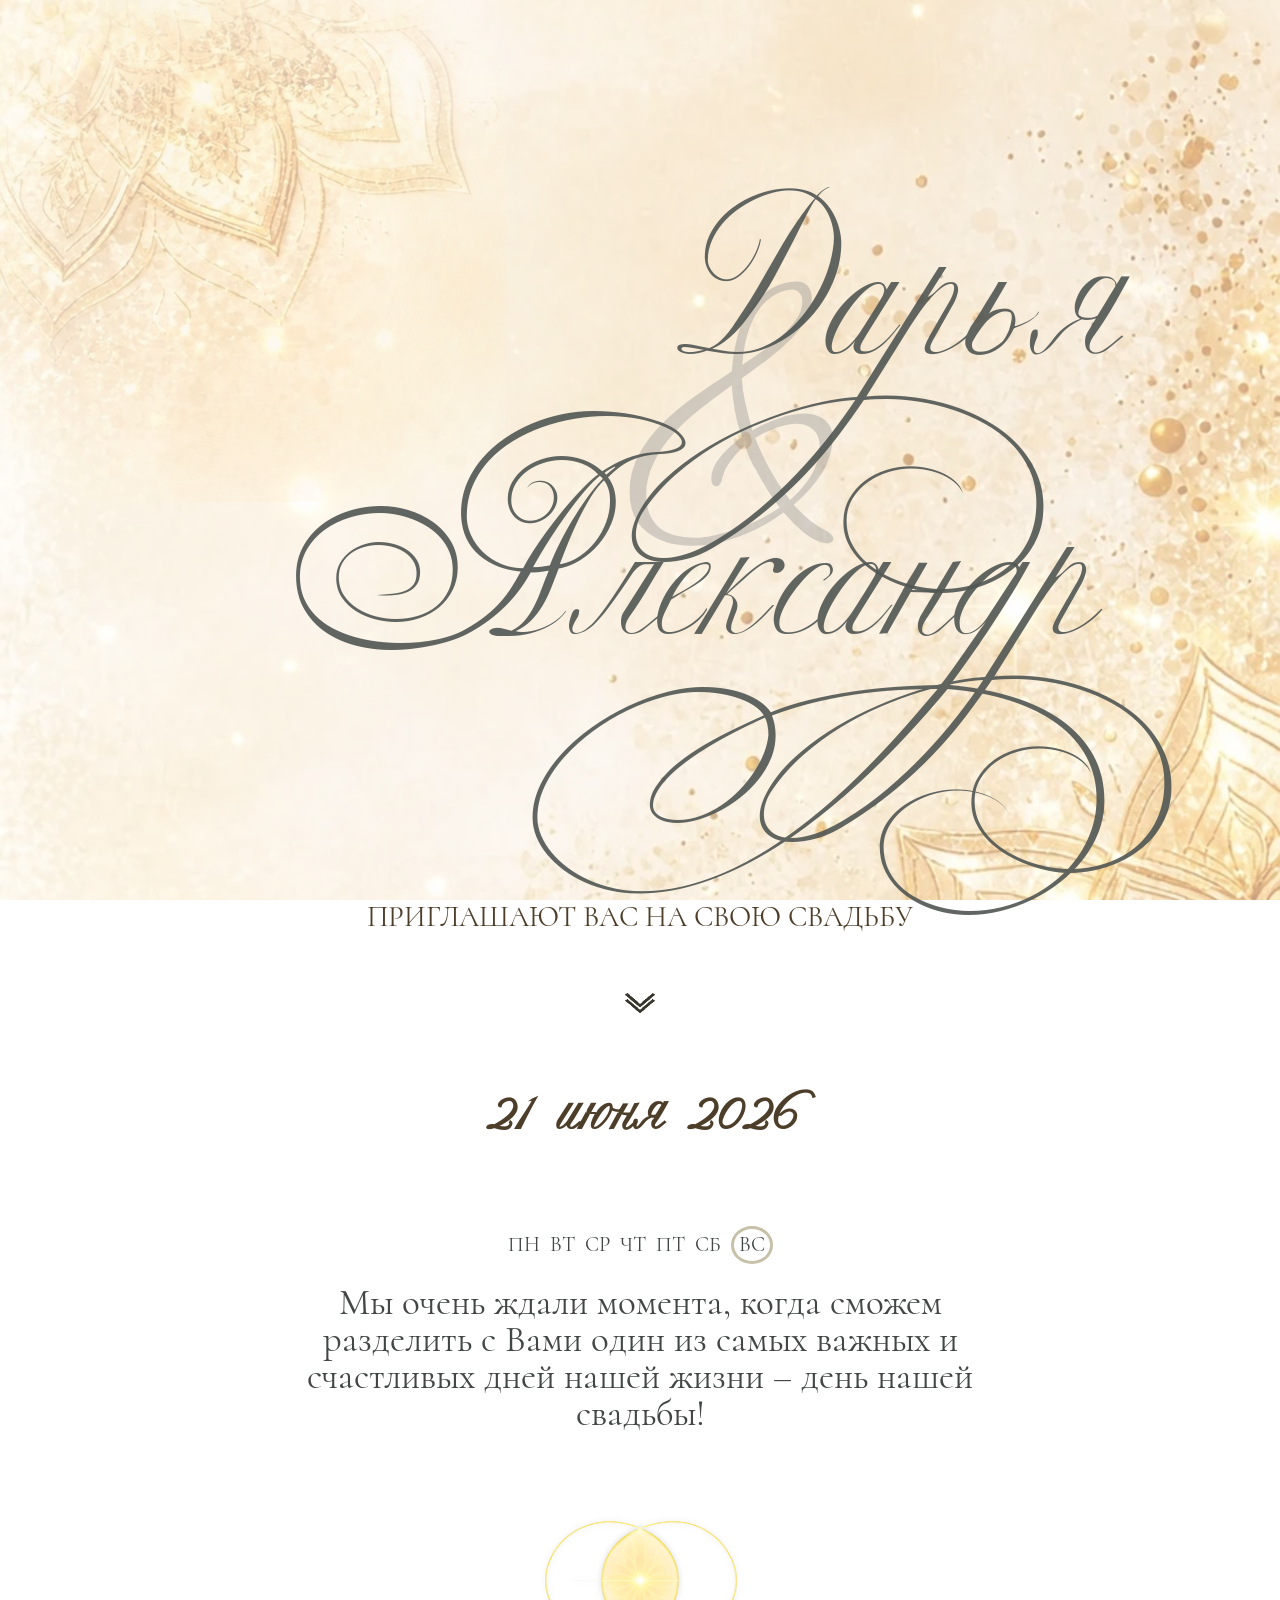
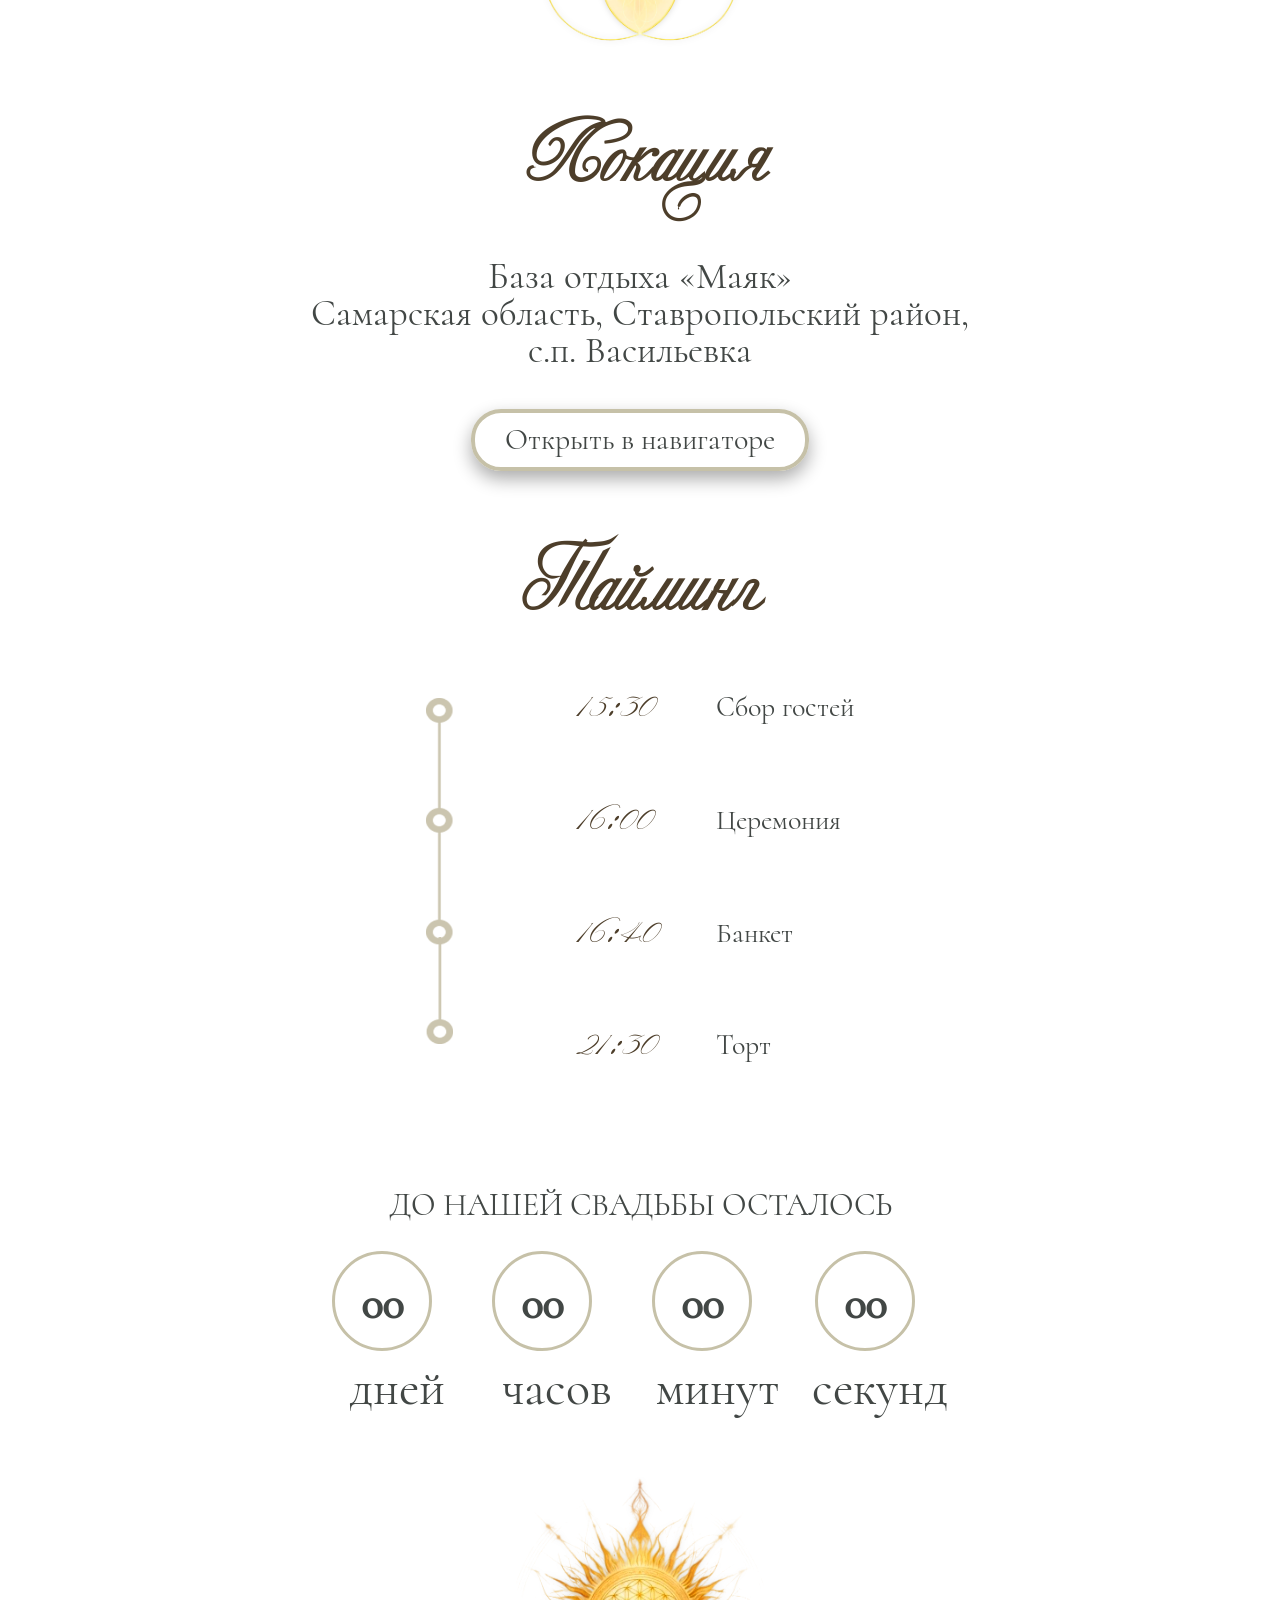
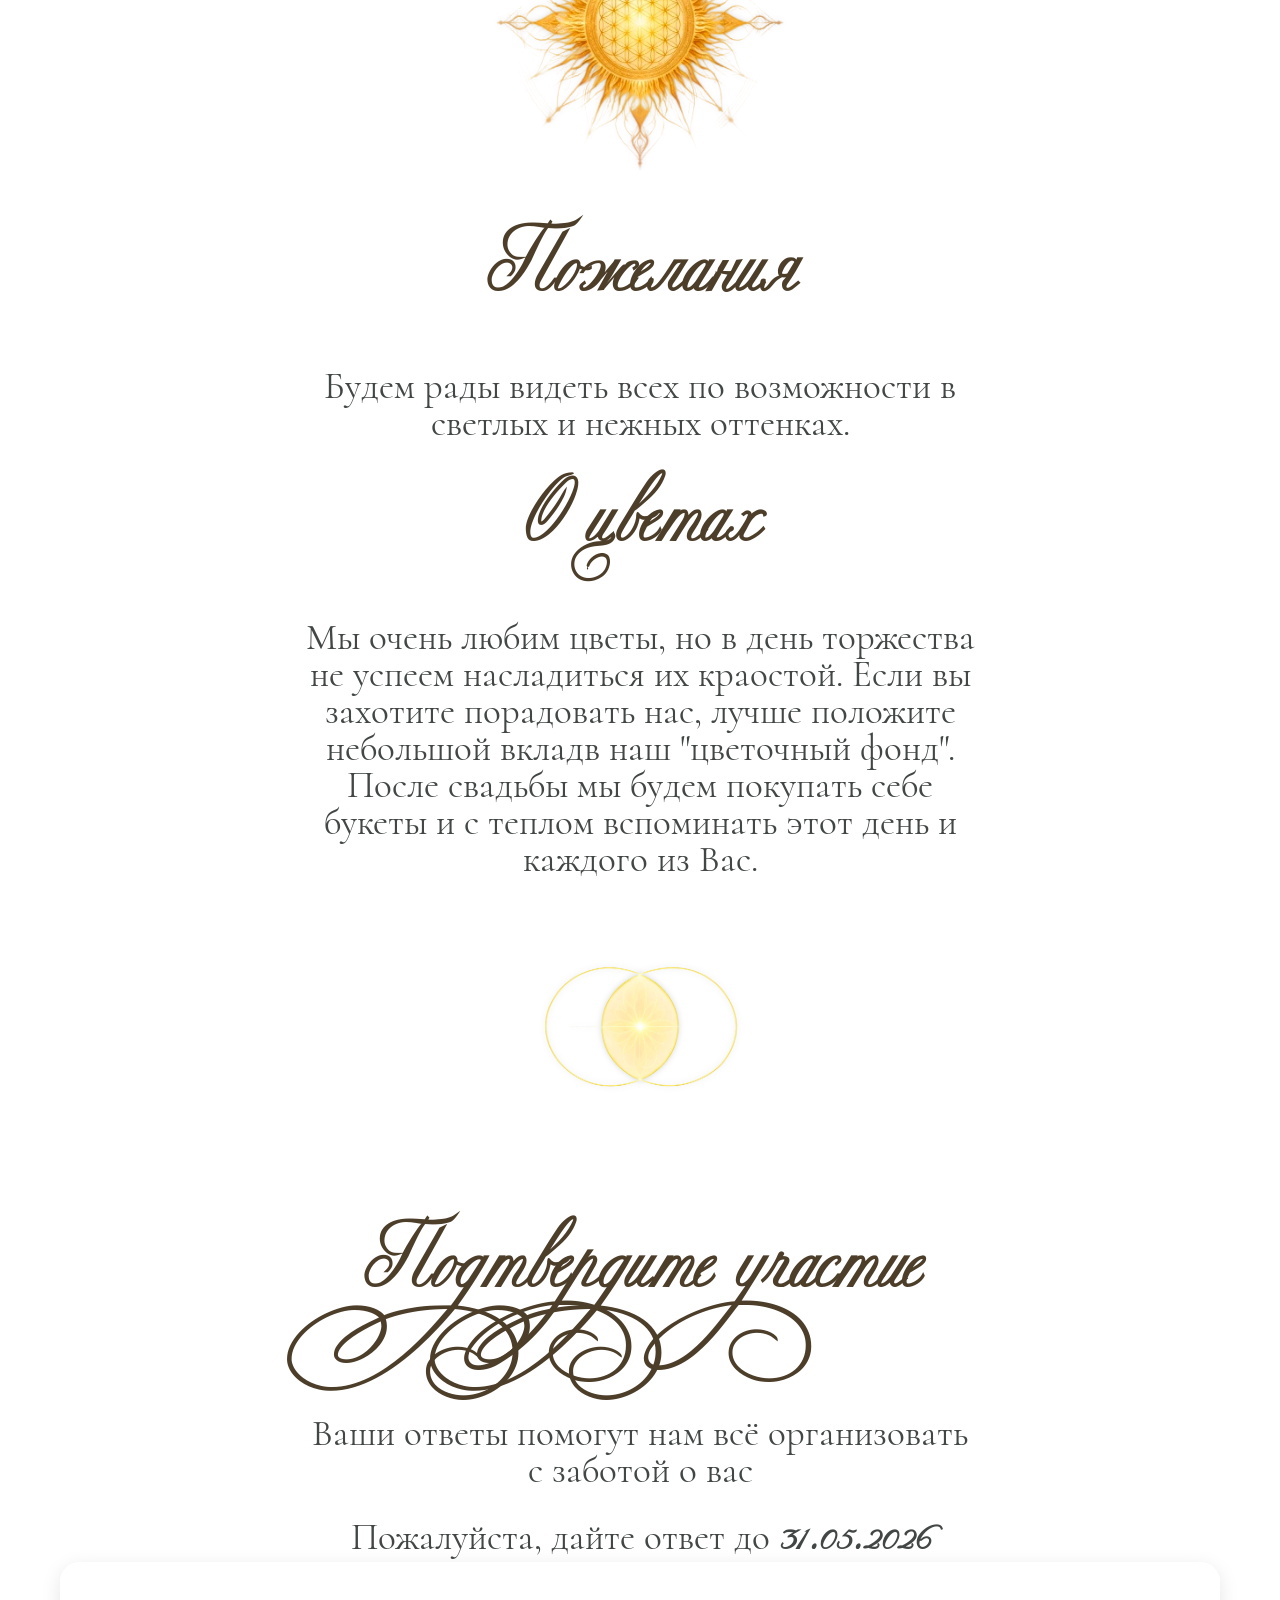
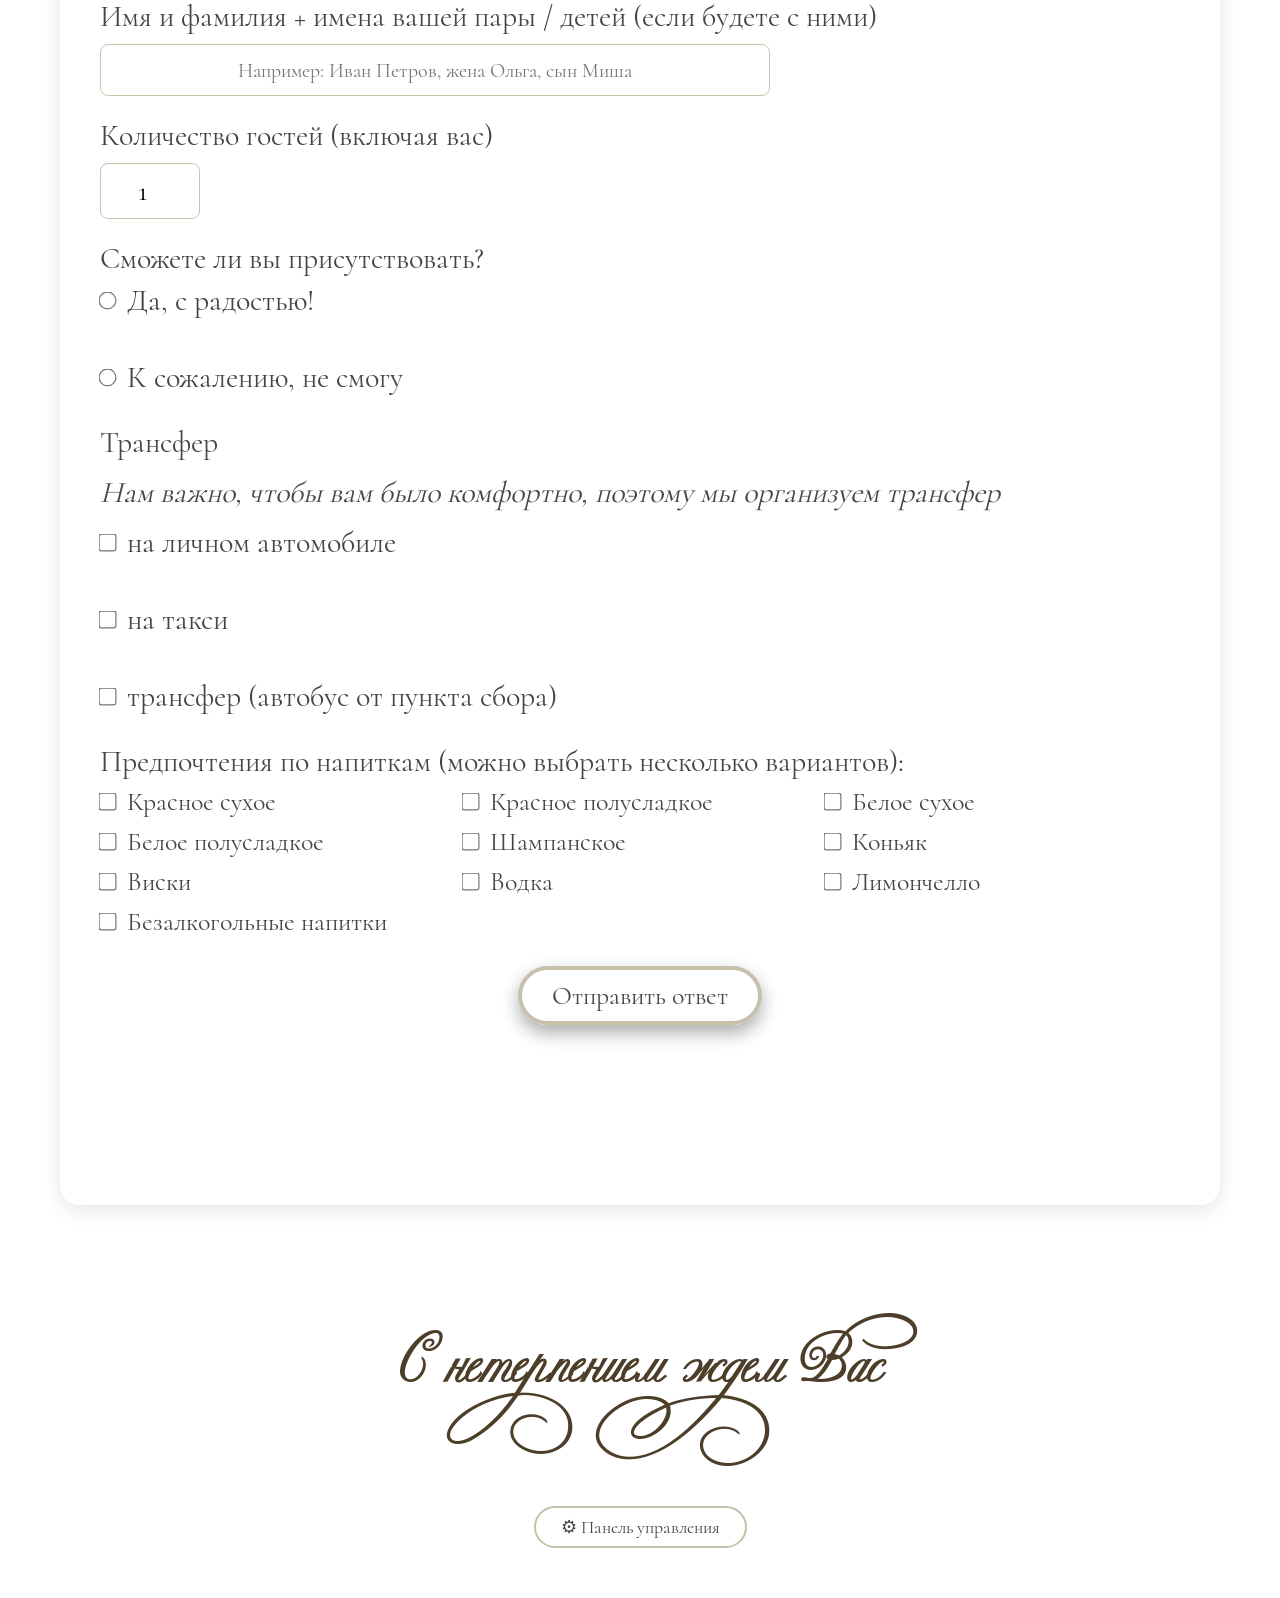
==== commit 9f60f8cc: "9/53" ====
--- a/index.html
+++ b/index.html
@@ -2,7 +2,7 @@
 <html lang="ru">
 
 <head>
-   <title>Дарья&Илья</title><!--имя файла-->
+   <title>Дарья&Александр</title><!--имя файла-->
    <meta http-equiv="Content-type" content="text/html;charset=UTF-8" />
    <meta name="format-detection" content="telephone=no">
    <meta http-equiv="X-UA-Compatible" content="IE=edge">
@@ -100,18 +100,26 @@
          </div>
             <div class="wedding__counter">
                <h3>До нашей свадьбы осталось</h3>
-               <p id="timer" class="timer">
-                  <span class="counter__round" id="timer-days">
-
-                  </span>
-                  <span class="counter__round" id="timer-hours">
-
-                  </span>
-                  <span class="counter__round" id="timer-mins"></span>
-                  <span class="counter__round" id="timer-secs"></span>
-               </p>
+                  <div class="timer">
+               <div class="timer-item">
+                  <span class="counter__round" id="timer-days">00</span>
+                  <span class="timer-label">дней</span>
+               </div>
+               <div class="timer-item">
+                  <span class="counter__round" id="timer-hours">00</span>
+                  <span class="timer-label">часов</span>
+               </div>
+               <div class="timer-item">
+                  <span class="counter__round" id="timer-mins">00</span>
+                  <span class="timer-label">минут</span>
+               </div>
+               <div class="timer-item">
+                  <span class="counter__round" id="timer-secs">00</span>
+                  <span class="timer-label">секунд</span>
+               </div>
+               </div>
                <div class="counter-img">
-                  <img src="img/sun.png" alt="картинка" class="counter-img__sun">
+                  <img src="./img/sun.png" alt="солнце">
                </div>
             </div>
             <div class="wishes-block">
--- a/css/style.css
+++ b/css/style.css
@@ -1108,7 +1108,7 @@
       margin: 0 !important;
       line-height: 0 !important;
    }
-   
+}
 
 /* ПОДНИМАЕМ ТЕКСТ "приглашают вас на свою свадьбу" БЛИЖЕ К ИМЕНАМ */
 
@@ -1200,4 +1200,58 @@
 #admin-login-form button:hover {
    background: #b5ae8a !important;
    color: white !important;
+}
+/* СТИЛИ ТАЙМЕРА — КОМПЬЮТЕРНАЯ ВЕРСИЯ (БОЛЬШИЕ ПОДПИСИ) */
+.timer {
+  display: flex;
+  align-items: center;
+  justify-content: center;
+  gap: 30px;
+  flex-wrap: wrap;
+}
+
+.timer-item {
+  text-align: center;
+}
+
+.counter__round {
+  display: inline-block;
+  height: 100px;
+  width: 100px;
+  border-radius: 50%;
+  border: 3px solid #c6c1a8;
+  font-size: 45px;
+  font-weight: 900;
+  line-height: 100px;
+  text-align: center;
+}
+
+.timer-label {
+  display: block;
+  font-family: "Cormorant-Regular", serif;
+  color: #424745;
+  margin-top: 12px;
+  font-size: 50px;
+  position: relative;
+  left: 0px;
+}
+
+/* МОБИЛЬНАЯ ВЕРСИЯ ДЛЯ IPHONE (480px и меньше) */
+@media (max-width: 480px) {
+  .timer-label {
+    font-size: 18px !important;      /* было 50px, стало 18px */
+    margin-top: 6px !important;       /* уменьшаем отступ */
+    left: 0px !important;             /* небольшой сдвиг вправо */
+  }
+  
+  .counter__round {
+    height: 65px !important;
+    width: 65px !important;
+    font-size: 28px !important;
+    line-height: 65px !important;
+  }
+  
+  .timer {
+    gap: 12px !important;
+  }
 }
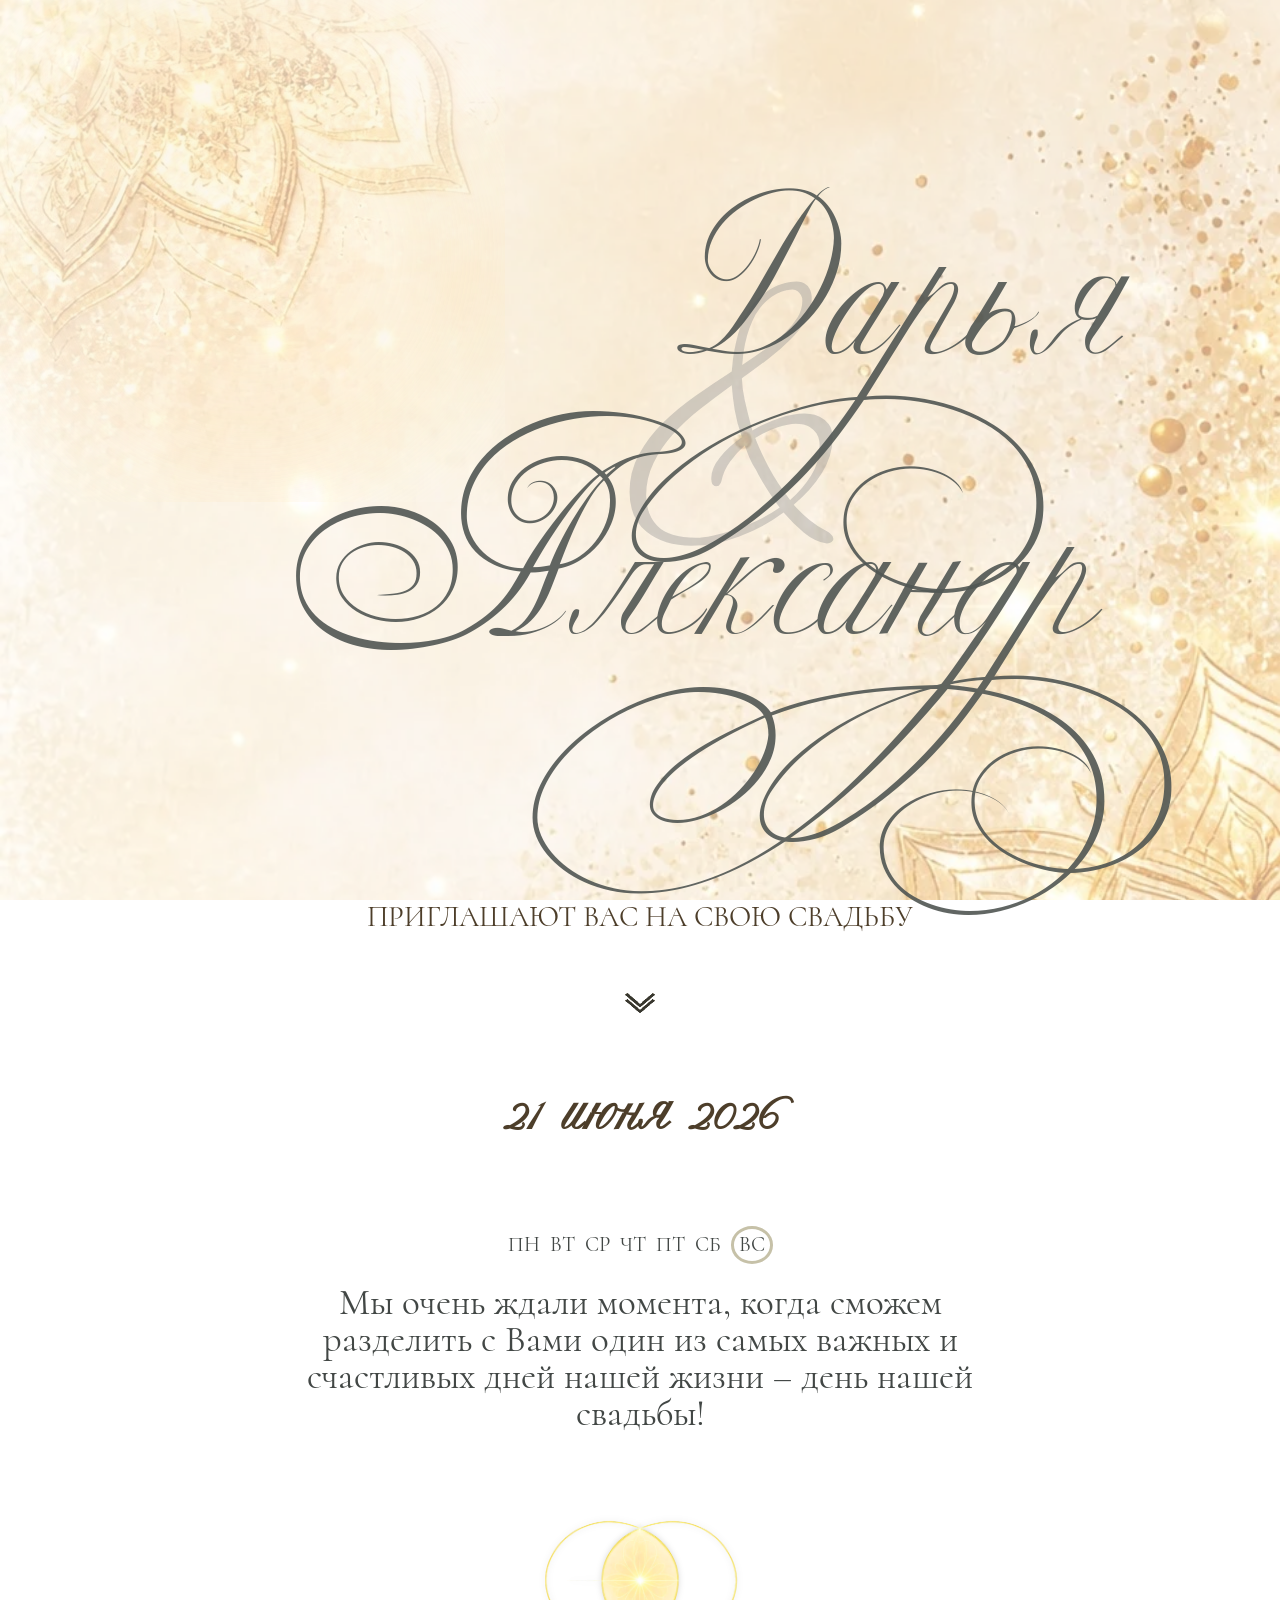
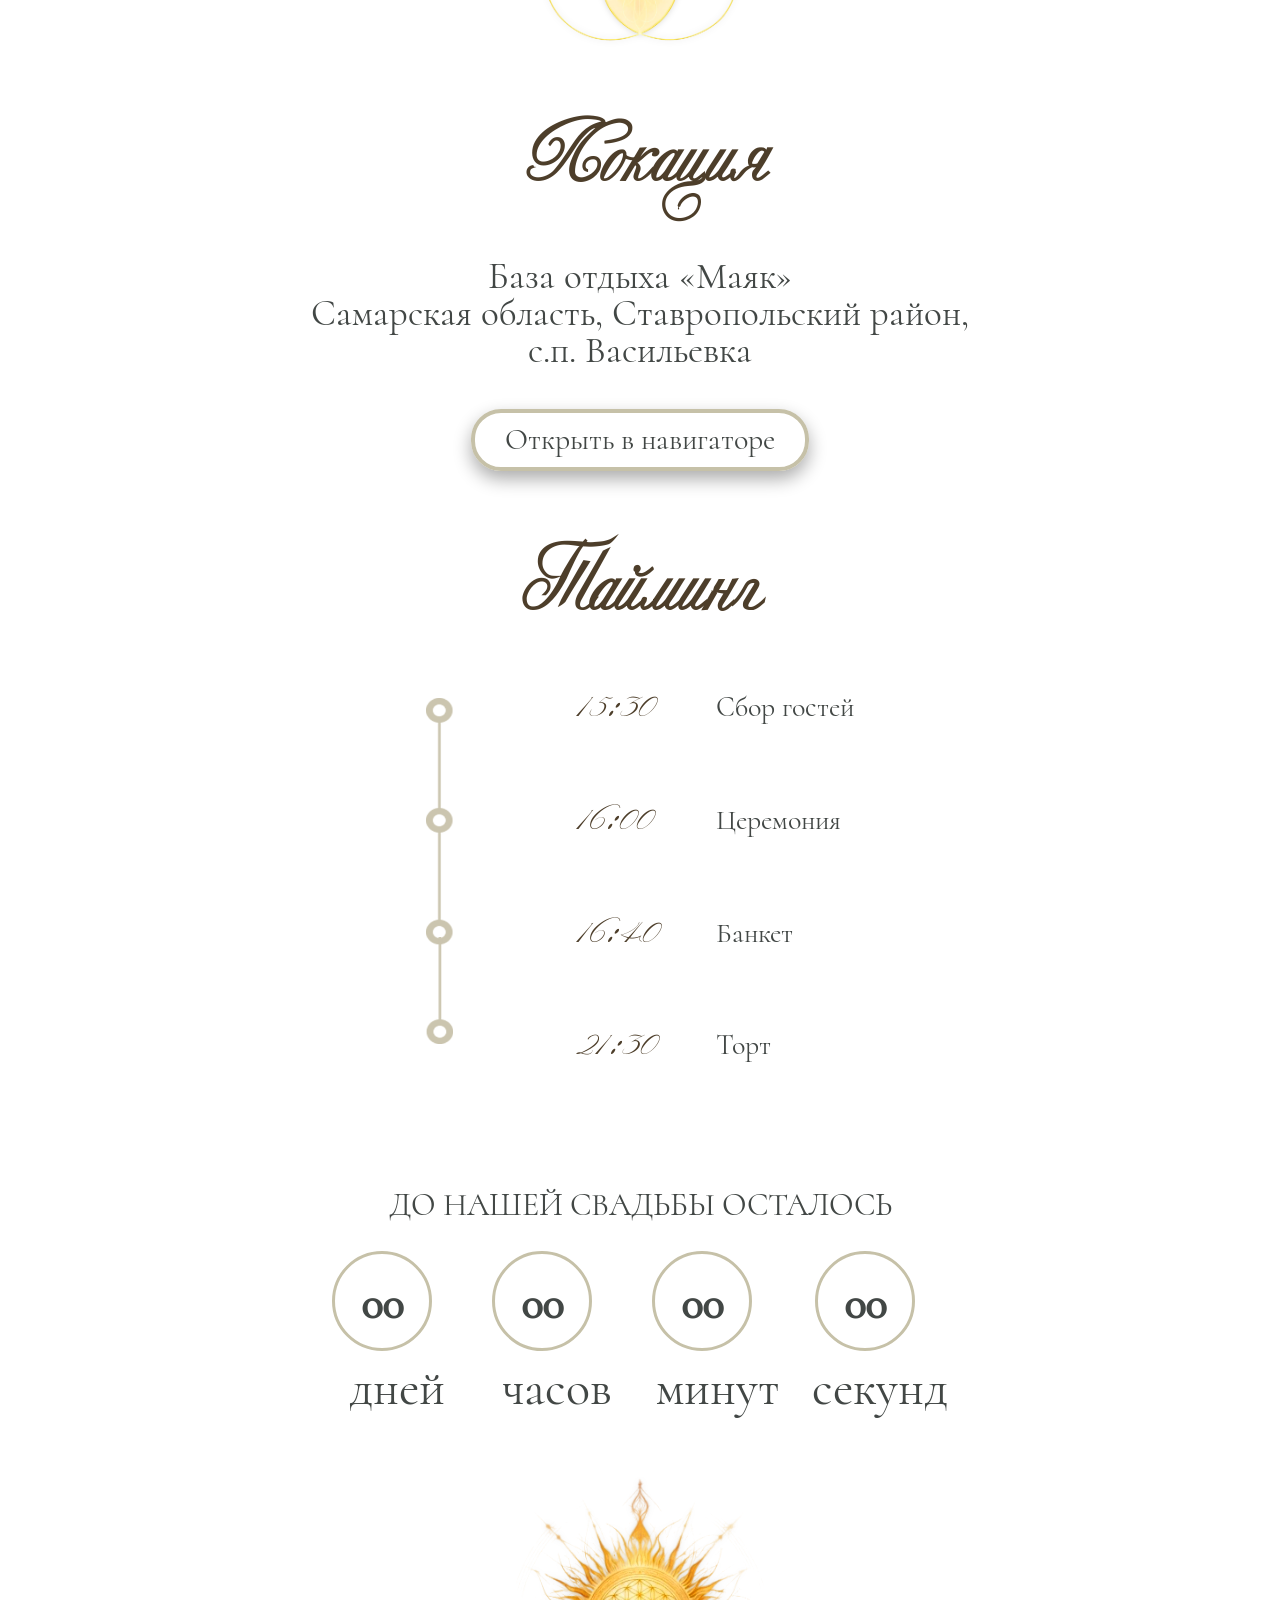
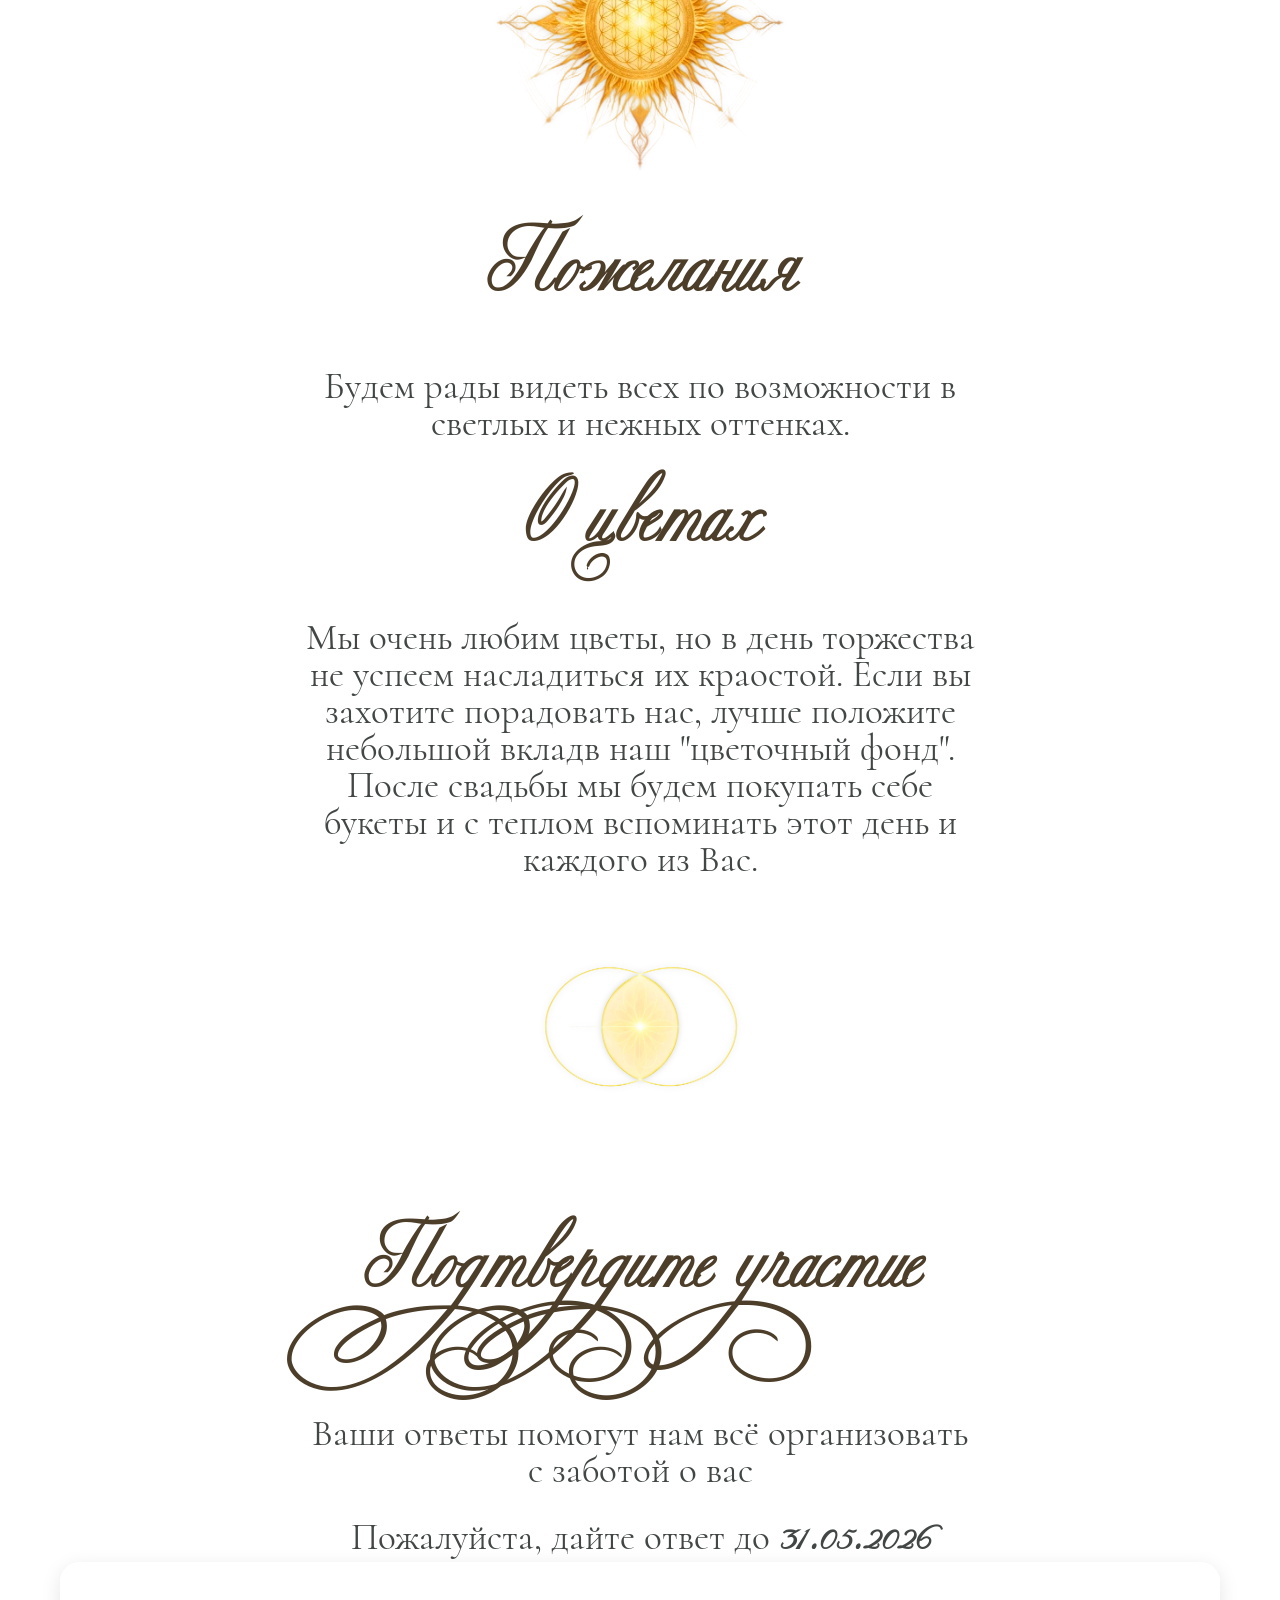
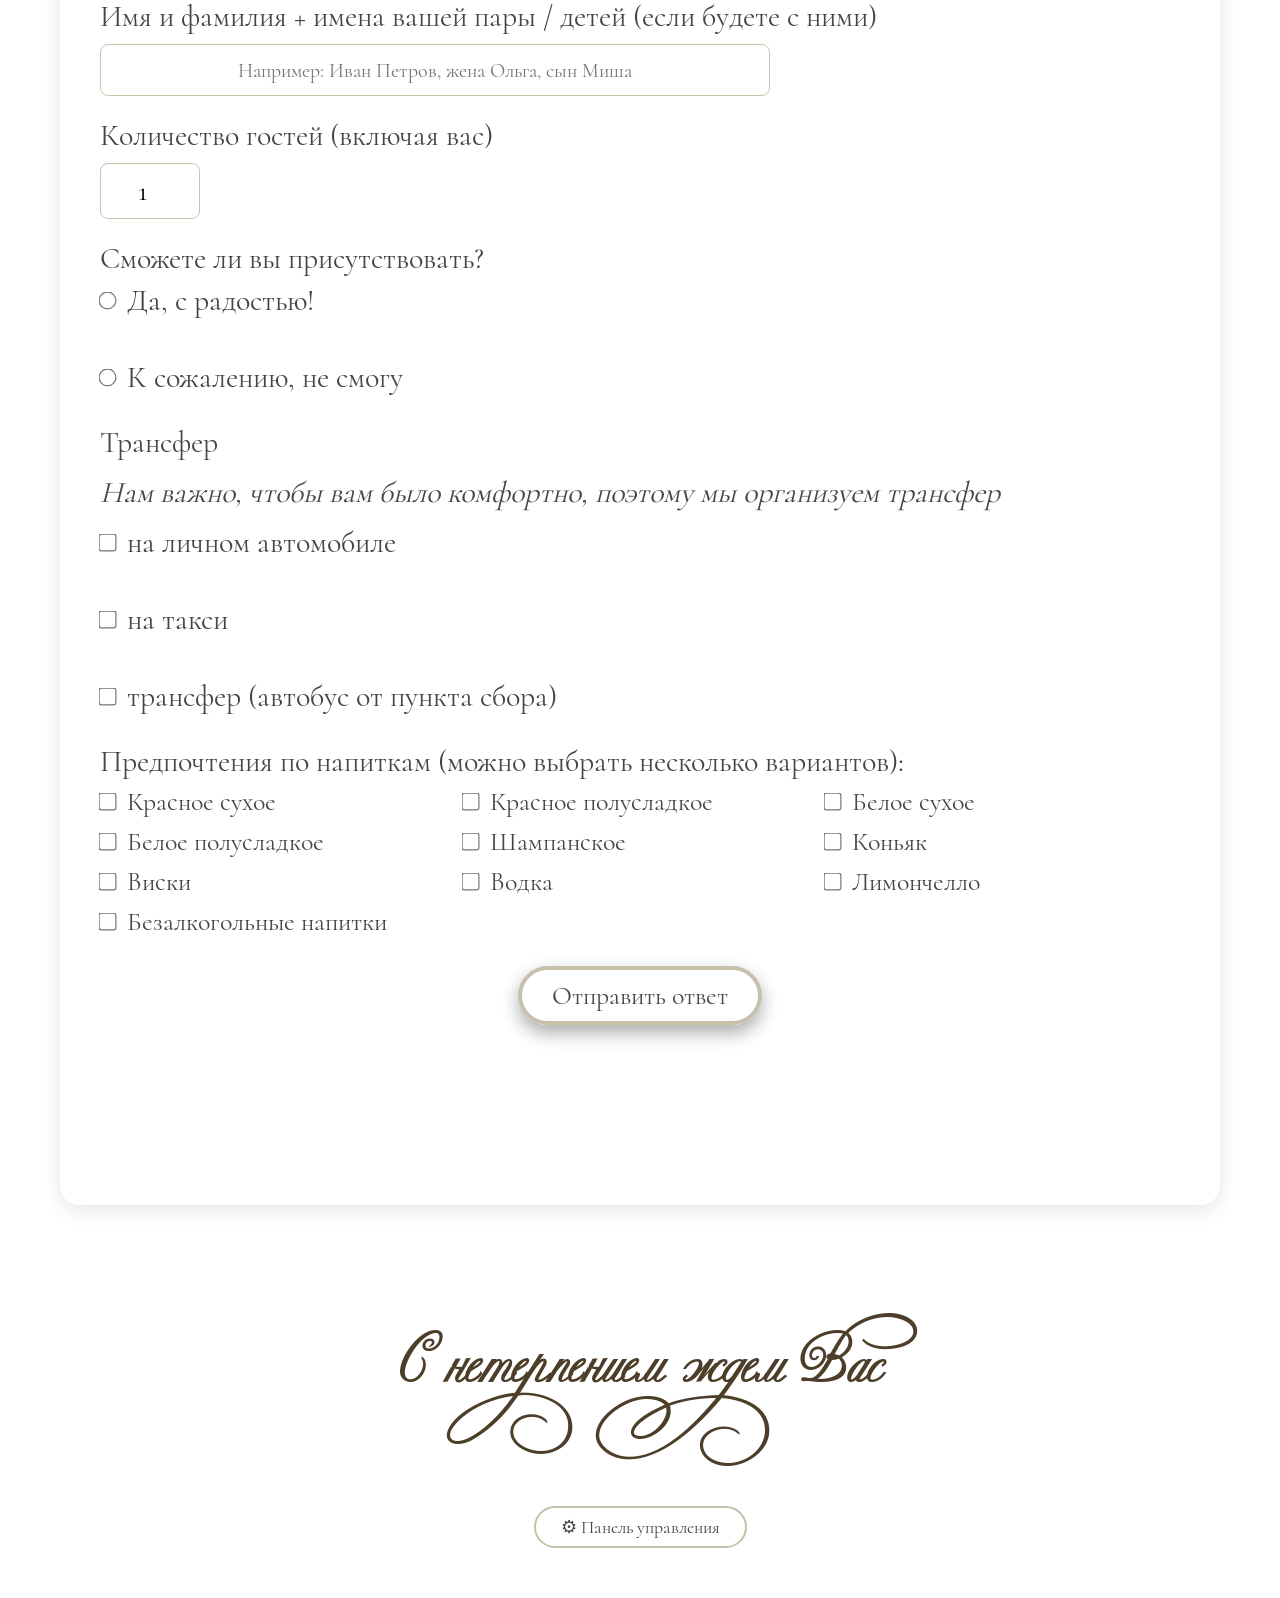
==== commit 15e43805: "10/55" ====
--- a/index.html
+++ b/index.html
@@ -40,7 +40,7 @@
                   <img src="img/arrow_bottom.png" alt="Картинка">
                </div>
             </div>
-            <h2>21 <span>июня</span> 2026</h2>
+            <h2><span> 21 июня 2026</span> </h2>
             <div class="weekday">
                <ul class="weekday__list">
                   <li class="weekday__day">ПН</li>
